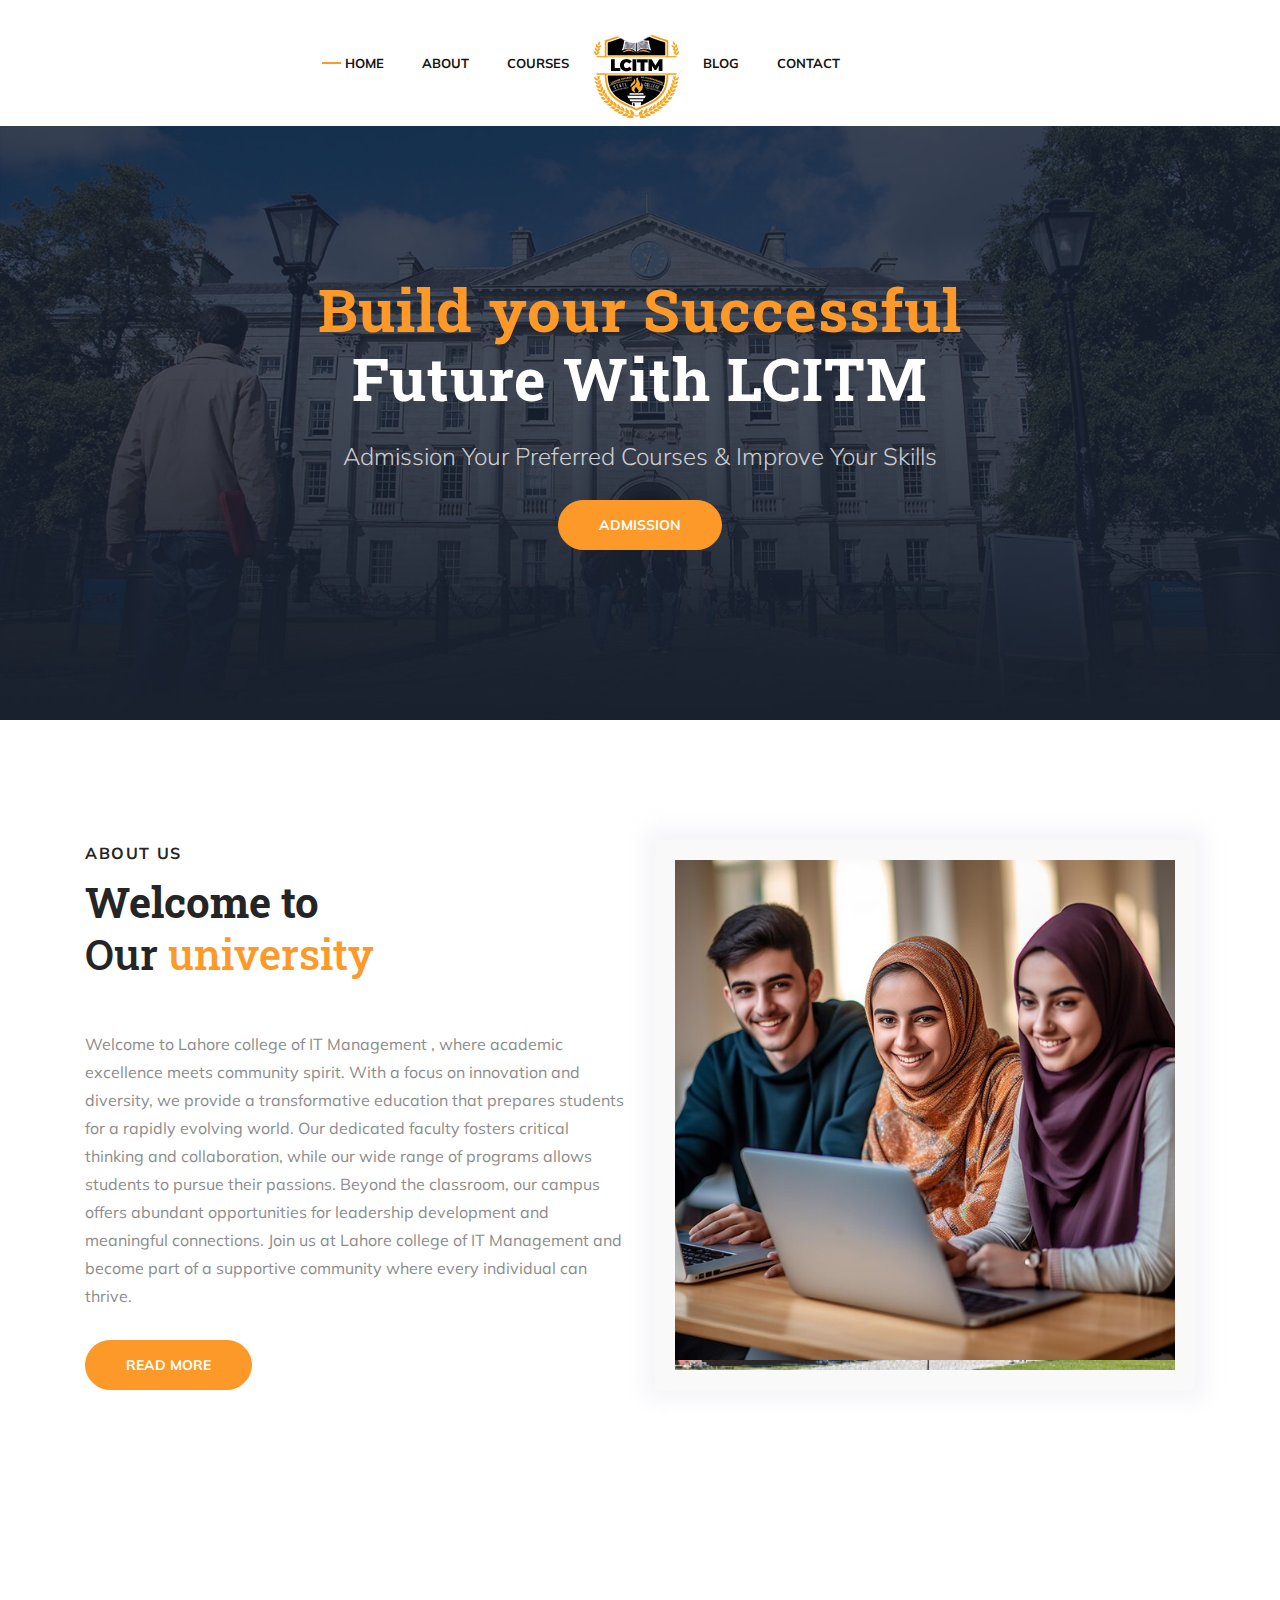
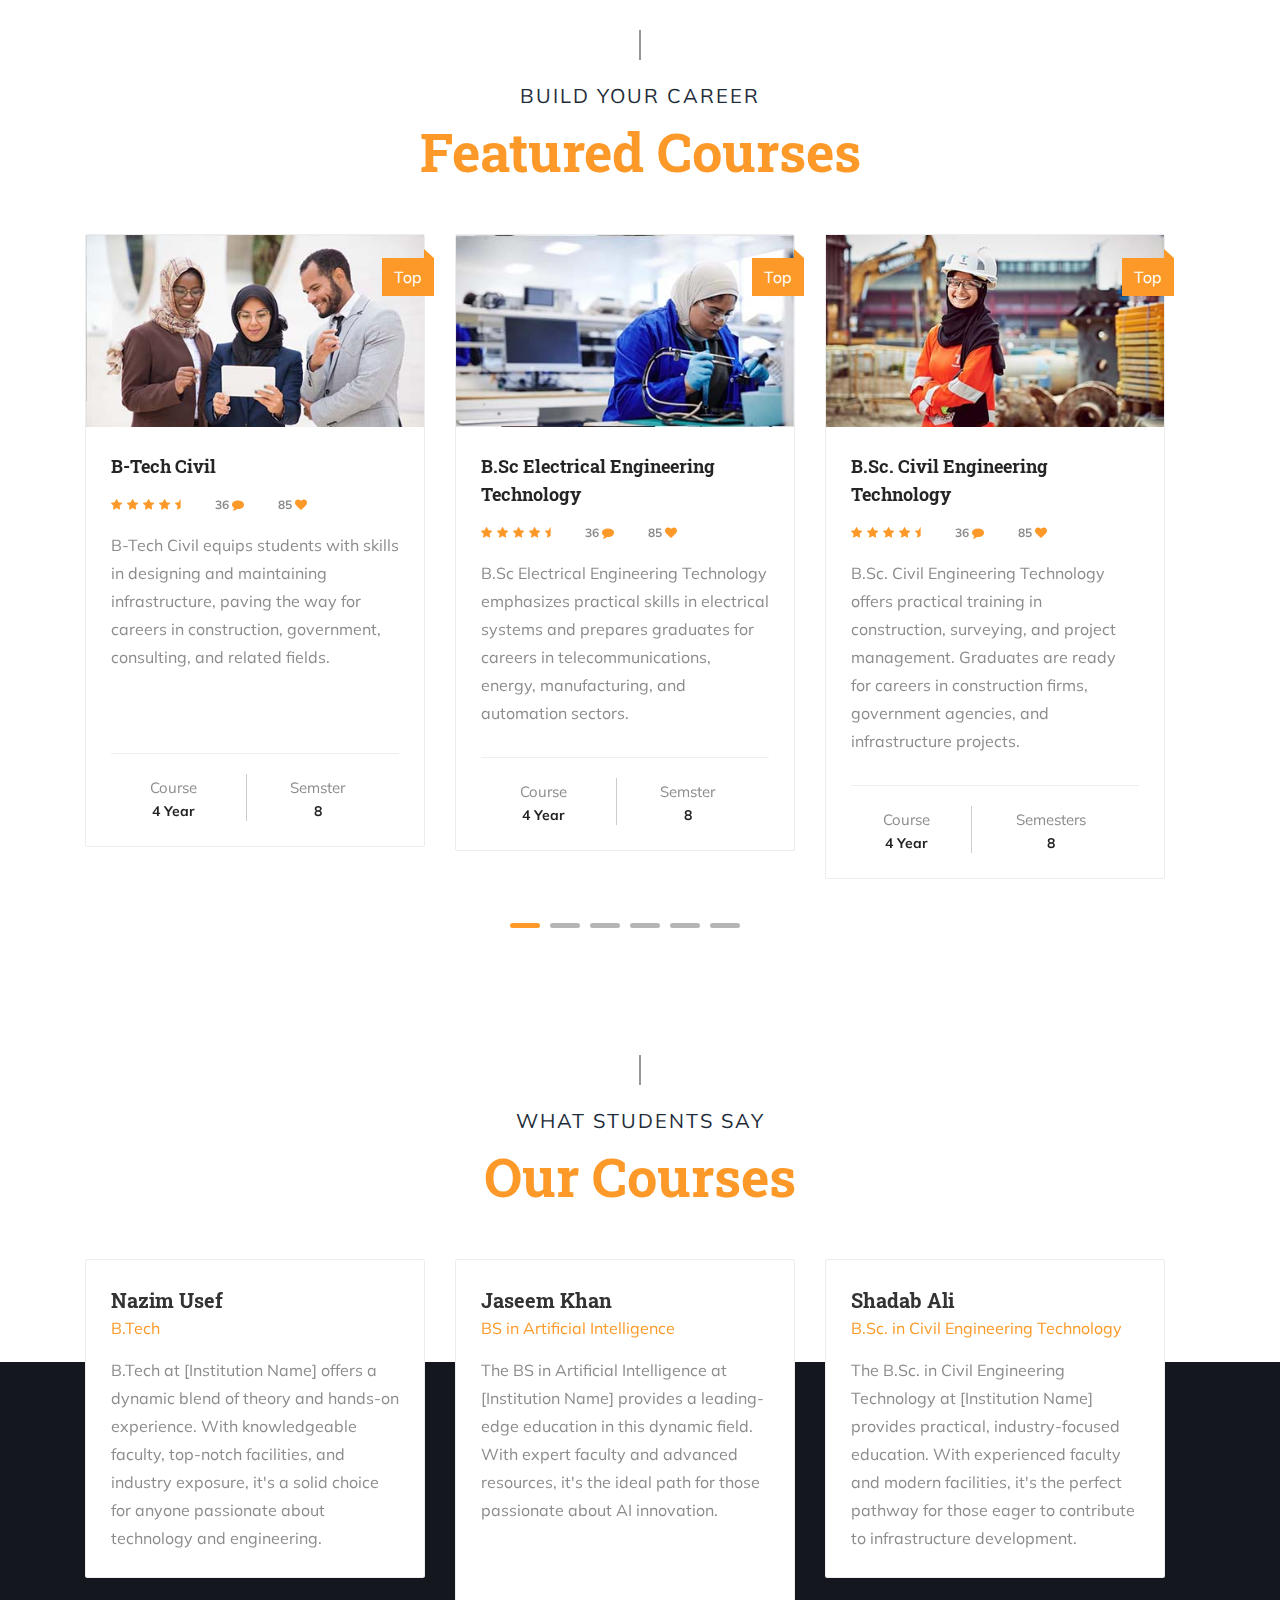
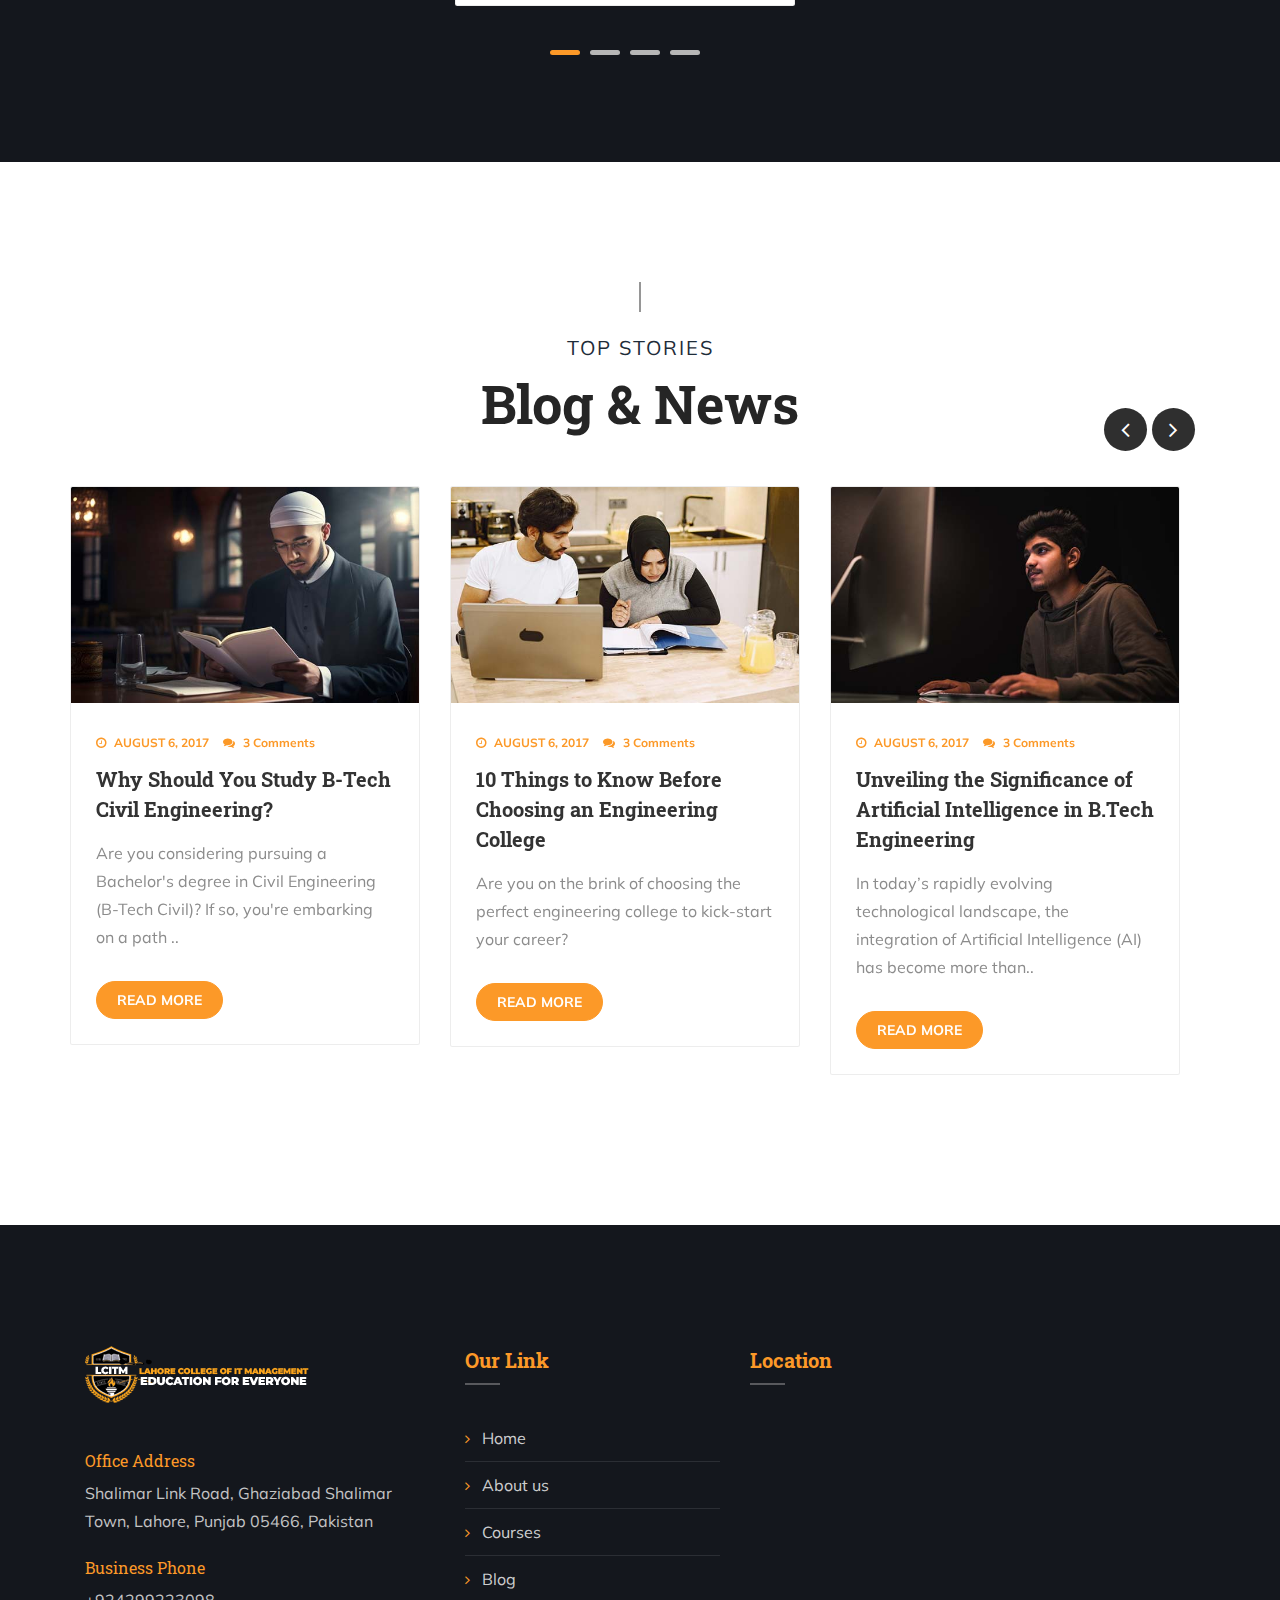
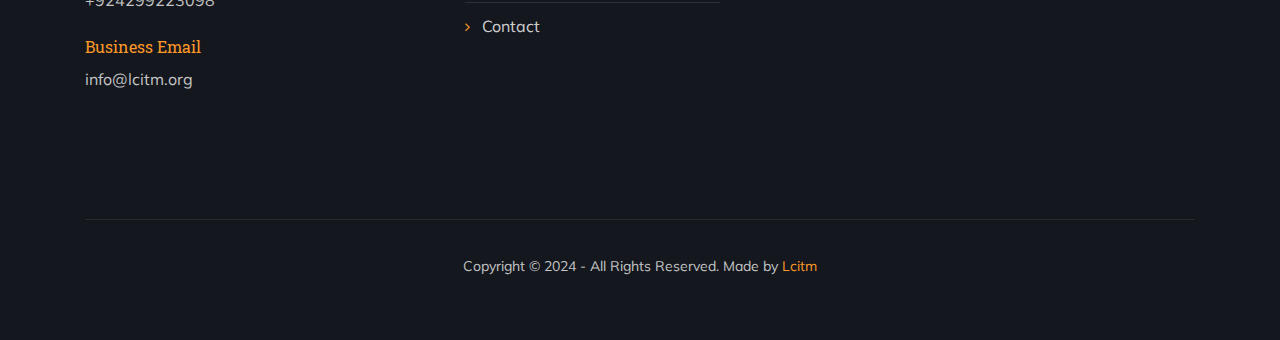
==== index.html @ 4403264d "jhkjhjk" ====
<!doctype html>
<html class="no-js" lang="en">

<head>
    <meta charset="utf-8">
    <meta http-equiv="x-ua-compatible" content="ie=edge">
    <title>Edification - Responsive Education HTML5 Template</title>
    <meta name="viewport" content="width=device-width, initial-scale=1">
    <!-- Place favicon.ico in the root directory -->
    <link rel="shortcut icon" type="image/png" href="assets/images/icon/favicon.ico">
    <!-- all css here -->
    <link rel="stylesheet" href="assets/css/bootstrap.min.css">
    <link rel="stylesheet" href="assets/css/font-awesome.min.css">
    <link rel="stylesheet" href="assets/css/owl.carousel.min.css">
    <link rel="stylesheet" href="assets/css/magnific-popup.css">
    <link rel="stylesheet" href="assets/css/slicknav.min.css">
    <link rel="stylesheet" href="assets/css/typography.css">
    <link rel="stylesheet" href="assets/css/default-css.css">
    <link rel="stylesheet" href="assets/css/styles.css">
    <link rel="stylesheet" href="assets/css/responsive.css">
    <!--color css-->
    <link rel="stylesheet" id="triggerColor" href="assets/css/triggerplate/color-0.css">
    <!-- modernizr css -->
    <script src="assets/js/vendor/modernizr-2.8.3.min.js"></script>
</head>

<body>
    <!--[if lt IE 8]>
            <p class="browserupgrade">You are using an <strong>outdated</strong> browser. Please <a href="http://browsehappy.com/">upgrade your browser</a> to improve your experience.</p>
        <![endif]-->
    <!-- preloader area start -->
    <div id="preloader">
        <div class="loader"></div>
    </div>
    <!-- prealoader area end -->

    <!-- header area start -->
    <header id="header">
        <!-- header two area start -->
        <div class="header-two">
            <div class="container">
                <div class="row align-items-center">
                    <div class="col-lg-3 col-sm-6 d-block d-lg-none">
                        <div class="logo">
                            <a href="index.html"><img src="assets/images/icon/logo.png" alt="logo"></a>
                        </div>
                    </div>
                    <div class="col-lg-9 offset-lg-1 d-none d-lg-block">
                        <div class="main-menu menu-style2">
                            <nav>
                                <ul id="m_menu_active">
                                    <li class="active"><a href="#">Home</a>
                                        <!-- <ul class="submenu">
                                            <li class="active"><a href="index.html">Home One</a></li>
                                            <li><a href="index2.html">Home Two</a></li>
                                            <li><a href="index3.html">Home Three</a></li>
                                        </ul> -->
                                    </li>
                                    <li><a href="about.html">About</a></li>
                                    <li><a href="courses.html">Courses</a>
                                        <!-- <ul class="submenu">
                                            <li><a href="courses.html">courses</a></li>
                                            <li><a href="course-details.html">course details</a></li>
                                        </ul> -->
                                    </li>
                                    <!-- <li><a href="javascript:void(0);">teacher</a>
                                        <ul class="submenu">
                                            <li><a href="teachers.html">teachers</a></li>
                                            <li><a href="#">teacher details</a></li>
                                        </ul>
                                    </li> -->
                                    <li class="middle-logo">
                                        <a href="index.html">
                                            <img src="assets/images/icon/logo-middle.png" alt="logo">
                                            <img class="hb-bottom-shape" src="assets/images/icon/hb-bottom-shape.png" alt="logo">
                                        </a>
                                    </li>
                                    <!-- <li><a href="#">Events</a></li> -->
                                    <li><a href="blog.html">blog</a>
                                        <!-- <ul class="submenu">
                                            <li><a href="blog.html">blog</a></li>
                                            <li><a href="blog-details.html">blog details</a></li>
                                        </ul> -->
                                    </li>
                                    <li><a href="contact.html">Contact</a></li>
                                </ul>
                            </nav>
                        </div>
                    </div>
                    <!-- <div class="col-lg-2 col-sm-5">
                        <div class="header-bottom-right-style-2">
                            <ul>
                                <li><a data-toggle="modal" data-target="#exampleModal" class="btn btn-light btn-round" href="#">Log in</a></li>
                                <li><a data-toggle="modal" data-target="#exampleModal2" class="btn btn-primary btn-round" class="active" href="#">Sign Up</a></li>
                            </ul>
                        </div>
                       
                        <div class="modal fade" id="exampleModal" tabindex="-1" role="dialog" aria-labelledby="exampleModalLabel" aria-hidden="true">
                            <div class="modal-dialog" role="document">
                                <div class="modal-content p-5">
                                    <div class="modal-header">
                                        <h5 class="modal-title" id="exampleModalLabel">Login Here</h5>
                                        <button type="button" class="close" data-dismiss="modal" aria-label="Close">
                                  <span aria-hidden="true">&times;</span>
                                </button>
                                    </div>
                                    <div class="modal-body">
                                        <form>
                                            <input type="email" placeholder="Enter Your Email.." required="">
                                            <input type="password" placeholder="Enter Your Paddword">
                                            <label class="checkbox-inline mr-5"><input type="checkbox" value="">Remember Me</label>
                                            <a class="primary-color" href="#"><u>Forgot password</u></a>
                                            <input class="btn btn-primary btn-sm" type="submit" value="Login">
                                        </form>
                                    </div>
                                </div>
                            </div>
                        </div>

                        <div class="modal fade" id="exampleModal2" tabindex="-1" role="dialog" aria-labelledby="exampleModalLabel" aria-hidden="true">
                            <div class="modal-dialog" role="document">
                                <div class="modal-content p-5">
                                    <div class="modal-header">
                                        <h5 class="modal-title" id="exampleModalLabel">Please Sign Up Here</h5>
                                        <button type="button" class="close" data-dismiss="modal" aria-label="Close">
                                  <span aria-hidden="true">&times;</span>
                                </button>
                                    </div>
                                    <div class="modal-body">
                                        <form class="signup-form text-center">
                                            <div class="row">
                                                <div class="col-lg-6">
                                                    <input type="text" placeholder="First Name">
                                                </div>
                                                <div class="col-lg-6">
                                                    <input type="text" placeholder="Last Name">
                                                </div>
                                            </div>
                                            <input type="email" placeholder="Enter Your Email.." required="">
                                            <input type="password" placeholder="Enter Your Password">
                                            <label class="checkbox-inline"><input type="checkbox" value="">I Agree</label>
                                            <input class="btn btn-primary btn-sm" type="submit" value="Register Now">
                                        </form>
                                    </div>
                                </div>
                            </div>
                        </div>
                    </div> -->

                    <div class="col-12 d-block d-lg-none">
                        <div id="mobile_menu"></div>
                    </div>
                </div>
            </div>
        </div>
        <!-- header two area end -->
    </header>
    <!-- header area end -->
    <!-- offset search area start -->
    <div class="offset-search">
        <form action="#">
            <input type="text" name="search" placeholder="Sarch here...">
            <button type="submit"><i class="fa fa-search"></i></button>
        </form>
    </div>
    <!-- offset search area end -->
    <!-- body overlay area start -->
    <div class="body_overlay"></div>
    <!-- body overlay area end -->
    <!-- hero area start -->
    <div class="hero-area has-color">
        <div class="container">
            <div class="row">
                <div class="col-lg-8 offset-lg-2 col-md-10 offset-md-1">
                    <div class="hero-content">
                        <!-- <h3>Admission'20</h3> -->
                        <h1 class="mb-5"><span class="primary-color">Build your Successful</span><b class="line-break"></b>Future With LCITM</h1>
                        <p class="text-white-50">Admission Your Preferred Courses & Improve Your Skills</p>
                        <form action="#">
                            <a href="courses.html" class="btn btn-primary btn-round btn-xl">Admission</a>
                            <!-- <div class="form-input mt-5">
                                <input type="text" name="search" required placeholder="Enter your keyword...">
                                <button class="btn btn-primary btn-round" type="submit">Seacrh</button>
                                <i class="fa fa-search"></i>
                            </div> -->
                        </form>
                    </div>
                </div>
            </div>
        </div>
    </div>
    <!-- hero area end -->

    <!-- about area start -->
    <!-- <div class="about-area-style2 ptb--120">
        <div class="container">
            <div class="row">
                <div class="col-lg-8 offset-lg-2 col-md-10 offset-md-1">
                    <div class="about-content-style2 text-center has-color">
                        <div class="section-title-style mb-4">
                            <h2>Welcome to <b class="line-break"></b><span class="text-color">Edification</span> University</h2>
                        </div>
                        <p class="text-white-70">Eaque ipsa quae ab illo inventore veritatis et quasi architecto beatae vitae dicta sunt explicabo. Nemo enim ipsam voluptatem quia voluptas sit aspernatur aut odit aut fugit, sed quia consequuntur magni dolores eos qui ratione voluptatem sequi nesciunt. Neque porro quisquam est, qui dolorem ipsum quia incidunt ut labore et dolore magnam aliquam quaerat voluptatem.</p>
                        <a class="btn btn-light btn-round mt-3" href="#">Read more</a>
                    </div>
                </div>
            </div>
        </div>
    </div> -->
    <!-- about area end -->
    <div class="about-area ptb--120">
        <div class="container">
            <div class="row">
                <div class="col-lg-6">
                    <div class="about-left-content">
                        <div class="section-title">
                            <span class="text-uppercase">about us</span>
                            <h2>Welcome to</h2>
                            <h2><span>Our </span> <span class="primary-color">university</span></h2>
                        </div>
                        <p>
                            Welcome to Lahore college of IT Management , where academic excellence meets community spirit. With a focus on innovation and diversity, we provide a transformative education that prepares students for a rapidly evolving world. Our dedicated faculty fosters
                            critical thinking and collaboration, while our wide range of programs allows students to pursue their passions. Beyond the classroom, our campus offers abundant opportunities for leadership development and meaningful connections.
                            Join us at Lahore college of IT Management and become part of a supportive community where every individual can thrive.
                        </p>
                        <a href="about.html" class="btn btn-primary btn-round">Read more</a>
                    </div>
                </div>
                <div class="col-lg-6">
                    <div class="abt-right-thumb">
                        <div class="abt-rt-inner">
                            <a href="http://"><img src="assets/images/about/main2.jpg" alt="" srcset=""></a>
                            <!-- <a class="" href="https://www.youtube.com/watch?v=cdfMgotGKIM"><i class="fa fa-play"></i></a> -->
                        </div>
                    </div>
                </div>
            </div>
        </div>
    </div>

    <!-- course area start -->
    <div class="course-area  ptb--120">
        <div class="container">
            <div class="row">
                <div class="col-md-10 offset-md-1">
                    <div class="section-title-style2 black-title title-tb text-center">
                        <span>build your career</span>
                        <h2 class="primary-color">Featured Courses</h2>
                    </div>
                </div>
            </div>

            <div class="commn-carousel owl-carousel card-deck">
                <div class="card mb-5">
                    <div class="course-thumb">
                        <img src="assets/images/course/cs-img1.jpg" alt="image">
                        <span class="cs-price primary-bg">Top</span>
                    </div>
                    <div class="card-body  p-25">
                        <div class="course-meta-title mb-4">
                            <div class="course-meta-text">
                                <h4><a href="courses.html">B-Tech Civil</a></h4>
                                <ul class="course-meta-stats">
                                    <li><i class="fa fa-star"></i><i class="fa fa-star"></i><i class="fa fa-star"></i><i class="fa fa-star"></i><i class="fa fa-star-half"></i></li>
                                    <li>36 <i class="fa fa-comment"></i></li>
                                    <li>85 <i class="fa fa-heart"></i></li>
                                </ul>
                            </div>
                            <!-- <a href="course-details.html">
                                <img class="course-meta-thumbnail rounded-circle" src="assets/images/author/auth1.jpg" alt="image"> </a> -->
                        </div>
                        <p>B-Tech Civil equips students with skills in designing and maintaining infrastructure, paving the way for careers in construction, government, consulting, and related fields. </p>
                        <br><br>
                        <ul class="course-meta-details list-inline  w-100">
                            <li>
                                <p>Course</p>
                                <span>4 Year</span>
                            </li>
                            <li>
                                <p>Semster</p>
                                <span>8</span>
                            </li>
                            <!-- <li>
                                <p>Duration</p>
                                <span>1 hour</span>
                            </li> -->
                        </ul>
                    </div>
                    <!-- card-body -->
                </div>
                <!-- card -->

                <div class="card mb-5">
                    <div class="course-thumb">
                        <img src="assets/images/course/cs-img2.jpg" alt="image">
                        <span class="cs-price primary-bg">Top</span>
                    </div>
                    <div class="card-body  p-25">
                        <div class="course-meta-title mb-4">
                            <div class="course-meta-text">
                                <h4><a href="courses.html">B.Sc Electrical Engineering Technology</a></h4>
                                <ul class="course-meta-stats">
                                    <li><i class="fa fa-star"></i><i class="fa fa-star"></i><i class="fa fa-star"></i><i class="fa fa-star"></i><i class="fa fa-star-half"></i></li>
                                    <li>36 <i class="fa fa-comment"></i></li>
                                    <li>85 <i class="fa fa-heart"></i></li>
                                </ul>
                            </div>
                            <!-- <a href="course-details.html">
                                <img class="course-meta-thumbnail rounded-circle" src="assets/images/author/auth1.jpg" alt="image"> </a> -->
                        </div>
                        <p>

                            B.Sc Electrical Engineering Technology emphasizes practical skills in electrical systems and prepares graduates for careers in telecommunications, energy, manufacturing, and automation sectors.
                        </p>
                        <ul class="course-meta-details list-inline  w-100">
                            <li>
                                <p>Course</p>
                                <span>4 Year</span>
                            </li>
                            <li>
                                <p>Semster</p>
                                <span>8</span>
                            </li>
                            <!-- <li>
                                <p>Duration</p>
                                <span>1 hour</span>
                            </li> -->
                        </ul>
                    </div>
                    <!-- card-body -->
                </div>
                <!-- card -->

                <div class="card mb-5">
                    <div class="course-thumb">
                        <img src="assets/images/course/cs-img31.jpg" alt="image">
                        <span class="cs-price primary-bg">Top</span>
                    </div>
                    <div class="card-body  p-25">
                        <div class="course-meta-title mb-4">
                            <div class="course-meta-text">
                                <h4><a href="courses.html">B.Sc. Civil Engineering Technology</a></h4>
                                <ul class="course-meta-stats">
                                    <li><i class="fa fa-star"></i><i class="fa fa-star"></i><i class="fa fa-star"></i><i class="fa fa-star"></i><i class="fa fa-star-half"></i></li>
                                    <li>36 <i class="fa fa-comment"></i></li>
                                    <li>85 <i class="fa fa-heart"></i></li>
                                </ul>
                            </div>
                            <!-- <a href="course-details.html">
                                <img class="course-meta-thumbnail rounded-circle" src="assets/images/author/auth1.jpg" alt="image"> </a> -->
                        </div>
                        <p>
                            B.Sc. Civil Engineering Technology offers practical training in construction, surveying, and project management. Graduates are ready for careers in construction firms, government agencies, and infrastructure projects.</p>
                        <ul class="course-meta-details list-inline  w-100">
                            <li>
                                <p>Course</p>
                                <span>4 Year</span>
                            </li>
                            <li>
                                <p>Semesters</p>
                                <span>8</span>
                            </li>
                            <!-- <li>
                                <p>Duration</p>
                                <span>1 hour</span>
                            </li> -->
                        </ul>
                    </div>
                    <!-- card-body -->
                </div>
                <!-- card -->
                <div class="card mb-5">
                    <div class="course-thumb">
                        <img src="assets/images/course/cs-img4.jpg" alt="image">
                        <span class="cs-price primary-bg">Top</span>
                    </div>
                    <div class="card-body  p-25">
                        <div class="course-meta-title mb-4">
                            <div class="course-meta-text">
                                <h4><a href="courses.html">BS (Artificial Intelligence)</a></h4>
                                <ul class="course-meta-stats">
                                    <li><i class="fa fa-star"></i><i class="fa fa-star"></i><i class="fa fa-star"></i><i class="fa fa-star"></i><i class="fa fa-star-half"></i></li>
                                    <li>36 <i class="fa fa-comment"></i></li>
                                    <li>85 <i class="fa fa-heart"></i></li>
                                </ul>
                            </div>
                            <!-- <a href="course-details.html"><img class="course-meta-thumbnail rounded-circle" src="assets/images/author/auth1.jpg" alt="image"> </a> -->
                        </div>
                        <p>
                            BS in Artificial Intelligence (AI) delves into machine learning, robotics, and data analytics, equipping graduates for roles in AI research, software development, and automation industries. </p>
                        <br>
                        <ul class="course-meta-details list-inline  w-100">
                            <li>
                                <p>Course</p>
                                <span>4 Year</span>
                            </li>
                            <li>
                                <p>Semesters</p>
                                <span>8</span>
                            </li>
                            <!-- <li>
                                <p>Duration</p>
                                <span>1 hour</span>
                            </li> -->
                        </ul>
                    </div>
                    <!-- card-body -->
                </div>
                <!--card--->
                <div class="card mb-5">
                    <div class="course-thumb">
                        <img src="assets/images/course/cs-img5.jpg" alt="image">
                        <span class="cs-price primary-bg">Top</span>
                    </div>
                    <div class="card-body  p-25">
                        <div class="course-meta-title mb-4">
                            <div class="course-meta-text">
                                <h4><a href="courses.html">BS (Data Science)</a></h4>
                                <ul class="course-meta-stats">
                                    <li><i class="fa fa-star"></i><i class="fa fa-star"></i><i class="fa fa-star"></i><i class="fa fa-star"></i><i class="fa fa-star-half"></i></li>
                                    <li>36 <i class="fa fa-comment"></i></li>
                                    <li>85 <i class="fa fa-heart"></i></li>
                                </ul>
                            </div>
                            <!-- <a href="course-details.html"><img class="course-meta-thumbnail rounded-circle" src="assets/images/author/auth1.jpg" alt="image"> </a> -->
                        </div>
                        <p>
                            BS in Data Science focuses on analyzing large datasets with statistics, machine learning, and data visualization, enabling graduates for careers in data analysis, business intelligence, and decision-making across industries. </p>
                        <ul class="course-meta-details list-inline  w-100">
                            <li>
                                <p>Course</p>
                                <span>4 Year</span>
                            </li>
                            <li>
                                <p>Semesters</p>
                                <span>8</span>
                            </li>
                            <!-- <li>
                                <p>Duration</p>
                                <span>1 hour</span>
                            </li> -->
                        </ul>
                    </div>
                    <!-- card-body -->
                </div>
                <!--card--->
                <div class="card mb-5">
                    <div class="course-thumb">
                        <img src="assets/images/course/cs-img6.jpg" alt="image">
                        <span class="cs-price primary-bg">Top</span>
                    </div>
                    <div class="card-body  p-25">
                        <div class="course-meta-title mb-4">
                            <div class="course-meta-text">
                                <h4><a href="courses.html">MS (Software Engineering)</a></h4>
                                <ul class="course-meta-stats">
                                    <li><i class="fa fa-star"></i><i class="fa fa-star"></i><i class="fa fa-star"></i><i class="fa fa-star"></i><i class="fa fa-star-half"></i></li>
                                    <li>36 <i class="fa fa-comment"></i></li>
                                    <li>85 <i class="fa fa-heart"></i></li>
                                </ul>
                            </div>
                            <!-- <a href="course-details.html"><img class="course-meta-thumbnail rounded-circle" src="assets/images/author/auth1.jpg" alt="image"> </a> -->
                        </div>
                        <p>MS in Software Engineering offers advanced instruction in software design, development, and project management, preparing graduates for leadership roles in technology-driven industries. </p>

                        <br>
                        <ul class="course-meta-details list-inline  w-100">
                            <li>
                                <p>Course</p>
                                <span>2 Year</span>
                            </li>
                            <li>
                                <p>Semesters</p>
                                <span>4</span>
                            </li>
                            <!-- <li>
                                <p>Duration</p>
                                <span>1 hour</span>
                            </li> -->
                        </ul>
                    </div>
                    <!-- card-body -->
                </div>
            </div>
        </div>
    </div>
    <!-- course area end -->

    <!-- take toure area start -->
    <!-- <div class="take-toure-area ptb--120">
        <div class="container">
            <div class="row">
                <div class="col-md-10 offset-md-1">
                    <div class="section-title-style2 white-title text-center">
                        <span>Take A Look</span>
                        <h2>Video Tour on Edification </h2>
                    </div>
                </div>
            </div>
            <div class="video-area">
                <a class="expand-video" href="https://www.youtube.com/watch?v=cdfMgotGKIM"><i class="fa fa-play"></i></a>
            </div>
        </div>
    </div> -->
    <!-- take toure area end -->

    <!-- course area start -->
    <div class="teacher-area pb--100">
        <div class="container">
            <div class="row">
                <div class="col-md-10 offset-md-1">
                    <div class="section-title-style2 black-title title-tb text-center">
                        <span>What students say</span>
                        <h2 class="primary-color">Our Courses</h2>
                    </div>
                </div>
            </div>
            <div class="commn-carousel owl-carousel card-deck">
                <div class="card mb-5">
                    <!-- <img src="assets/images/teacher/teacher-member1.jpg" alt="image"> -->
                    <div class="card-body teacher-content p-25">
                        <h4 class="card-title mb-4"><a href="#">Nazim Usef </a></h4>
                        <span class="primary-color d-block mb-4">B.Tech</span>
                        <p class="card-text">B.Tech at [Institution Name] offers a dynamic blend of theory and hands-on experience. With knowledgeable faculty, top-notch facilities, and industry exposure, it's a solid choice for anyone passionate about technology and engineering.</p>

                        <!-- <ul class="list-inline ">
                            <li><a href="#"><i class="fa fa-facebook"></i></a></li>
                            <li><a href="#"><i class="fa fa-twitter"></i></a></li>
                            <li><a href="#"><i class="fa fa-dribbble"></i></a></li>
                            <li><a href="#"><i class="fa fa-deviantart"></i></a></li>
                            <li><a href="#"><i class="fa fa-github"></i></a></li>
                        </ul> -->
                    </div>
                </div>
                <!-- card -->

                <div class="card mb-5">
                    <!-- <img src="assets/images/teacher/teacher-member2.jpg" alt="image"> -->
                    <div class="card-body teacher-content p-25">
                        <h4 class="card-title mb-4"><a href="#">Jaseem Khan</a></h4>
                        <span class="primary-color  d-block mb-4">BS in Artificial Intelligence</span>

                        <p class="card-text">

                            The BS in Artificial Intelligence at [Institution Name] provides a leading-edge education in this dynamic field. With expert faculty and advanced resources, it's the ideal path for those passionate about AI innovation.
                        </p>
                        <br>
                        <!-- <ul class="list-inline ">
                            <li><a href="#"><i class="fa fa-facebook"></i></a></li>
                            <li><a href="#"><i class="fa fa-twitter"></i></a></li>
                            <li><a href="#"><i class="fa fa-dribbble"></i></a></li>
                            <li><a href="#"><i class="fa fa-deviantart"></i></a></li>
                            <li><a href="#"><i class="fa fa-github"></i></a></li>
                        </ul> -->
                    </div>
                </div>
                <!-- card -->

                <div class="card mb-5">
                    <!-- <img src="assets/images/teacher/teacher-member3.jpg" alt="image"> -->
                    <div class="card-body teacher-content p-25">
                        <h4 class="card-title mb-4"><a href="#">Shadab Ali</a></h4>
                        <span class="primary-color d-block mb-4">B.Sc. in Civil Engineering Technology</span>
                        <p class="card-text">The B.Sc. in Civil Engineering Technology at [Institution Name] provides practical, industry-focused education. With experienced faculty and modern facilities, it's the perfect pathway for those eager to contribute to infrastructure
                            development.
                        </p>
                        <!-- <ul class="list-inline ">
                            <li><a href="#"><i class="fa fa-facebook"></i></a></li>
                            <li><a href="#"><i class="fa fa-twitter"></i></a></li>
                            <li><a href="#"><i class="fa fa-dribbble"></i></a></li>
                            <li><a href="#"><i class="fa fa-deviantart"></i></a></li>
                            <li><a href="#"><i class="fa fa-github"></i></a></li>
                        </ul> -->
                    </div>
                </div>
                <!-- card -->
                <div class="card mb-5">
                    <!-- <img src="assets/images/teacher/teacher-member4.jpg" alt="image"> -->
                    <div class="card-body teacher-content p-25">
                        <h4 class="card-title mb-4"><a href="#">Abdul Rahman</a></h4>
                        <span class="primary-color d-block mb-4">B.Sc in Electrical Engineering</span>
                        <p class="card-text">The B.Sc in Electrical Engineering Technology at [Institution Name] provides a practical and comprehensive education in electrical engineering. With expert faculty and modern facilities, it's a top choice for those seeking a career
                            in this dynamic field. </p>
                        <!-- <ul class="list-inline ">
                            <li><a href="#"><i class="fa fa-facebook"></i></a></li>
                            <li><a href="#"><i class="fa fa-twitter"></i></a></li>
                            <li><a href="#"><i class="fa fa-dribbble"></i></a></li>
                            <li><a href="#"><i class="fa fa-deviantart"></i></a></li>
                            <li><a href="#"><i class="fa fa-github"></i></a></li>
                        </ul> -->
                    </div>
                </div>
                <!-- card -->
            </div>
        </div>
    </div>
    <!-- course area end -->

    <!-- events area start -->
    <!-- <div class="event-area  pt--120 pb--80">
        <div class="container">
            <div class="row">
                <div class="col-md-10 offset-md-1">
                    <div class="section-title-style2 black-title text-center">
                        <span>Join with us</span>
                        <h2>Upcoming Events</h2>
                    </div>
                </div>
            </div>
            <div class="row">
                <div class="col-md-6">
                    <div class="media align-items-center mb-5">
                        <div class="media-head primary-bg">
                            <span><sub>MAR</sub>25</span>
                            <p>2018</p>
                        </div>
                        <div class="media-body">
                            <h4><a href="#">Affiliate Marketing</a></h4>
                            <p><i class="fa fa-clock-o"></i>05:23 AM - 09:23 AM</p>
                        </div>
                    </div>

                </div>

                <div class="col-md-6">
                    <div class="media align-items-center mb-5">
                        <div class="media-head primary-bg">
                            <span><sub>OCT</sub>25</span>
                            <p>2018</p>
                        </div>
                        <div class="media-body">
                            <h4><a href="#">Facebook Marketing</a></h4>
                            <p><i class="fa fa-clock-o"></i>05:23 AM - 09:23 AM</p>
                        </div>
                    </div>

                </div>

                <div class="col-md-6">
                    <div class="media align-items-center mb-5">
                        <div class="media-head primary-bg">
                            <span><sub>NOV</sub>25</span>
                            <p>2018</p>
                        </div>
                        <div class="media-body">
                            <h4><a href="#">Edustar Autumn</a></h4>
                            <p><i class="fa fa-clock-o"></i>05:23 AM - 09:23 AM</p>
                        </div>
                    </div>

                </div>

                <div class="col-md-6">
                    <div class="media align-items-center mb-5">
                        <div class="media-head primary-bg">
                            <span><sub>DEC</sub>25</span>
                            <p>2018</p>
                        </div>
                        <div class="media-body">
                            <h4><a href="#">Workshop PHP</a></h4>
                            <p><i class="fa fa-clock-o"></i>05:23 AM - 09:23 AM</p>
                        </div>
                    </div>

                </div>

            </div>

        </div>

    </div> -->

    <!-- <div class="testimonial-area ptb--120">
        
        <img class="tst-bg" src="assets/images/bg/tst-bg-shape.png" alt="image">
        <div class="container">
            <div class="row">
                <div class="col-lg-6 offset-lg-3 text-center">
                    <div class="tst-carousel owl-carousel">
                        <div class="testimonial-content pb--40">
                            <div class="section-title sec-style-two">
                                <span class="text-uppercase primary-color mb-0">Happy students</span>
                                <h2>Testimonial</h2>
                            </div>
                            <h3>‘‘ Vous devez profiter de la vie. Toujours aimez, les personnespositives penser. ‘‘</h3>
                            <h4>Kawsar Ahhamed</h4>
                            <span>App Developer</span>
                        </div>
                        <div class="testimonial-content pb--40">
                            <div class="section-title sec-style-two">
                                <span class="text-uppercase primary-color mb-0">Happy students</span>
                                <h2>Testimonial</h2>
                            </div>
                            <h3>‘‘ Vous devez profiter de la vie. Toujours aimez, les personnespositives penser. ‘‘</h3>
                            <h4>Kawsar Ahhamed</h4>
                            <span>App Developer</span>
                        </div>
                        <div class="testimonial-content pb--40">
                            <div class="section-title sec-style-two">
                                <span class="text-uppercase primary-color mb-0">Happy students </span>
                                <h2>Testimonial</h2>
                            </div>
                            <h3>‘‘ Vous devez profiter de la vie. Toujours aimez, les personnespositives penser. ‘‘</h3>
                            <h4>Kawsar Ahhamed</h4>
                            <span>App Developer</span>
                        </div>
                    </div>
                </div>
                
            </div>
          
        </div>
       
    </div> -->
    <!-- testimonial-area -->

    <!-- blog area start -->
    <div class="feature-blog  ptb--120">
        <div class="container">
            <div class="row">
                <div class="col-md-10 offset-md-1">
                    <div class="section-title-style2 black-title title-tb text-center">
                        <span>Top stories</span>
                        <h2>Blog & News</h2>
                    </div>
                </div>
            </div>

            <div class="row">
                <div class="blog-carousel owl-carousel card-deck">
                    <div class="card mb-5">
                        <img class="card-img-top" src="assets/images/blog/blog-thumbnail1.jpg" alt="image">
                        <div class="card-body p-25">
                            <ul class="list-inline primary-color mb-3">
                                <li><i class="fa fa-clock-o"></i> AUGUST 6, 2017</li>
                                <li><i class="fa fa-comments"></i> 3 Comments</li>
                            </ul>
                            <h4 class="card-title mb-4"><a href="civilengineering.html">Why Should You Study B-Tech Civil Engineering?</a></h4>
                            <p class="card-text">Are you considering pursuing a Bachelor's degree in Civil Engineering (B-Tech Civil)? If so, you're embarking on a path .. </p>
                            <a class="btn btn-primary btn-round btn-sm" href="civilengineering.html"> Read More </a>
                        </div>
                    </div>
                    <!-- card -->
                    <div class="card mb-5">
                        <img class="card-img-top" src="assets/images/blog/blog-thumbnail2.jpg" alt="image">
                        <div class="card-body p-25">
                            <ul class="list-inline primary-color mb-3">
                                <li><i class="fa fa-clock-o"></i> AUGUST 6, 2017</li>
                                <li><i class="fa fa-comments"></i> 3 Comments</li>
                            </ul>
                            <h4 class="card-title mb-4"><a href="engineeringcollege.html">10 Things to Know Before Choosing an Engineering College</a></h4>
                            <p class="card-text">Are you on the brink of choosing the perfect engineering college to kick-start your career? </p>
                            <a class="btn btn-primary btn-round btn-sm" href="engineeringcollege.html"> Read More </a>
                        </div>
                    </div>
                    <!-- card -->

                    <div class="card mb-5">
                        <img class="card-img-top" src="assets/images/blog/blog-thumbnail3.jpg" alt="image">
                        <div class="card-body p-25">
                            <ul class="list-inline primary-color mb-3">
                                <li><i class="fa fa-clock-o"></i> AUGUST 6, 2017</li>
                                <li><i class="fa fa-comments"></i> 3 Comments</li>
                            </ul>
                            <h4 class="card-title mb-4"><a href="AIbtechEngineering.html">Unveiling the Significance of Artificial Intelligence in B.Tech Engineering
                            </a></h4>
                            <p class="card-text">In today’s rapidly evolving technological landscape, the integration of Artificial Intelligence (AI) has become more than.. </p>
                            <a class="btn btn-primary btn-round btn-sm" href="AIbtechEngineering.html"> Read More </a>
                        </div>
                    </div>
                    <!-- card -->
                    <div class="card mb-5">
                        <img class="card-img-top" src="assets/images/blog/blog-thumbnail4.jpg" alt="image">
                        <div class="card-body p-25">
                            <ul class="list-inline primary-color mb-3">
                                <li><i class="fa fa-clock-o"></i> AUGUST 6, 2017</li>
                                <li><i class="fa fa-comments"></i> 3 Comments</li>
                            </ul>
                            <h4 class="card-title mb-4"><a href="datascience.html">Data Science and Artificial Intelligence in Pakistan: Things You Need To Know</a></h4>
                            <p class="card-text">Pakistan has emerged as a global hub for technology and innovation, with its prowess in data science...</p>
                            <a class="btn btn-primary btn-round btn-sm" href="datascience.html"> Read More </a>
                        </div>
                    </div>
                    <!-- card -->
                </div>
                <!-- blog-carousel -->
            </div>
            <!-- blog-carousel -->

        </div>
    </div>
    <!-- blog area end -->

    <!-- cta area start -->
    <!-- <div class="cta-area secondary-bg has-color cta-area ptb--50 ">
        <div class="container">
            <div class="row align-items-center">
                <div class="col-md-9">
                    <div class="cta-content">
                        <p class="mb-2">Click to Join the Advance Workshop</p>
                        <h2>Training in advance networking</h2>
                    </div>
                </div>
                <div class="col-md-3">
                    <div class="cta-btn">
                        <a class="btn btn-light btn-round" href="#">Join Now</a>
                    </div>
                </div>
            </div>
        </div>
    </div> -->
    <!-- cta area end -->

    <!-- footer area start -->
    <footer>
        <div class="footer-top  has-color pt--120 pb--30">
            <div class="container">
                <div class="row">
                    <div class="col-md-4">
                        <div class="widget widget-company">
                            <a href="index.html"><img src="assets/images/icon/logo.png" alt="image"></a>
                            <div class="address">
                                <h6>Office Address</h6>
                                <p>Shalimar Link Road, Ghaziabad Shalimar Town, Lahore, Punjab 05466, Pakistan </p>
                            </div>
                            <div class="address">
                                <h6>Business Phone</h6>
                                <p>+924299223098</p>
                            </div>
                            <div class="address">
                                <h6>Business Email</h6>
                                <p>info@lcitm.org</p>
                            </div>
                            <!-- <ul class="social">
                                <li><a href="#"><i class="fa fa-facebook"></i></a></li>
                                <li><a href="#"><i class="fa fa-twitter"></i></a></li>
                                <li><a href="#"><i class="fa fa-dribbble"></i></a></li>
                                <li><a href="#"><i class="fa fa-instagram"></i></a></li>
                            </ul> -->
                        </div>
                    </div>
                    <div class="col-md-3">
                        <div class="widget footer-link">
                            <h4 class="fwidget-title mb-5 pb-3 primary-color">Our Link</h4>
                            <ul>
                                <li><a href="index.html"><i class="fa fa-angle-right"></i>Home</a></li>
                                <li><a href="about.html"><i class="fa fa-angle-right"></i>About us</a></li>
                                <li><a href="courses.html"><i class="fa fa-angle-right"></i>Courses</a></li>
                                <li><a href="blog.html"><i class="fa fa-angle-right"></i>Blog</a></li>
                                <li><a href="contact.html"><i class="fa fa-angle-right"></i>Contact</a></li>

                            </ul>
                        </div>
                    </div>
                    <div class="col-md-5">
                        <div class="widget widget-opening">
                            <h4 class="fwidget-title mb-5 pb-3 primary-color">Location</h4>
                            <!-- <p>Architecto beatae vitae dicta sunt ipsam voluptatem quia voluptas sit aspernatur aut odit aut fugit</p> -->
                            <!-- <ul>
                                <li><span>Mon - Tus :</span>6.00 am - 10.00 pm</li>
                                <li><span>Wed - Tur :</span>8.00 am - 6.00 pm</li>
                                <li><span>Friday :</span>3.00 pm - 8.00 pm</li>
                                <li><span>Sunday :</span>Closed</li>
                            </ul> -->
                            <iframe src="https://www.google.com/maps/embed?pb=!1m18!1m12!1m3!1d217867.1834587429!2d74.13050659554098!3d31.436855973050985!2m3!1f0!2f0!3f0!3m2!1i1024!2i768!4f13.1!3m3!1m2!1s0x391905378ae69471%3A0x2485a93e531280e7!2sLahore%20Institute%20of%20Technical%20Education!5e0!3m2!1sen!2sin!4v1714128031862!5m2!1sen!2sin"
                                width="100%" height="450%" style="border:0;" allowfullscreen="" loading="lazy" referrerpolicy="no-referrer-when-downgrade"></iframe>

                        </div>
                    </div>
                </div>
                <div class="footer-bottom">
                    <p>Copyright © 2024 <span> </span> - All Rights Reserved. Made by <span><a class="primary-color" href="" target="_blank">Lcitm</a></span></p>
                </div>
            </div>
        </div>
    </footer>
    <!-- footer area ed -->

    <!-- jquery latest version -->
    <script src="assets/js/vendor/jquery-2.2.4.min.js"></script>
    <!-- bootstrap 4 js -->
    <script src="assets/js/bootstrap.min.js"></script>
    <!-- others plugins -->
    <script src="assets/js/owl.carousel.min.js"></script>
    <script src="assets/js/jquery.magnific-popup.min.js"></script>
    <script src="assets/js/jquery.slicknav.min.js"></script>
    <script src="assets/js/plugins.js"></script>
    <script src="assets/js/scripts.js"></script>
</body>

</html>
---- assets/css/typography.css ----
/*
Table Of Contents
=========================
- Default Typography
- Custom Typography
=========================
*/
/*
font-family: 'Libre Baskerville', serif;
font-family: 'Rubik', sans-serif;
*/


/*
--------------------------
- Default Typography
--------------------------
*/


p img {
    margin: 0;
} 

/* em and strong */

em {
    font: 15px/30px;
}

strong,
b {
    font: 15px/30px;
}

small {
    font-size: 11px;
    line-height: inherit;
}


/*  blockquotes */

blockquote {
    border-left: 0 none;
    font-family: 'Nunito', sans-serif;
    margin: 10px 0;
    padding-left: 40px;
    position: relative;
}

blockquote::before {
    color: #4e5665;
    content: "ï„";
    font-family: FontAwesome;
    font-size: 36px;
    left: 20px;
    line-height: 0;
    margin: 0;
    opacity: 0.5;
    position: absolute;
    top: 20px;
}

blockquote p {
    font-style: italic;
    padding: 0;
    font-size: 18px;
    line-height: 36px;
}

blockquote cite {
    display: block;
    font-size: 12px;
    font-style: normal;
    line-height: 18px;
}

blockquote cite:before {
    content: "\2014 \0020";
}

blockquote cite a,
blockquote cite a:visited {
    color: #8B9798;
    border: none
}


/* abbreviations */

abbr {
    color: #444;
    font-weight: 700;
    font-variant: small-caps;
    text-transform: lowercase;
    letter-spacing: .6px;
}

abbr:hover {
    cursor: help;
}


/* links */

a,
a:visited {
    text-decoration: none; 
    font-weight: normal;
    transition: all 0.3s ease-in-out;
    -webkit-transition: all 0.3s ease-in-out;
    -moz-transition: all 0.3s ease-in-out;
    -o-transition: all 0.3s ease-in-out;
    outline: 0;
}

a:hover,
a:active {
    color: #ffb607;
    text-decoration: none;
    outline: 0;
}

a:focus {
    text-decoration: none;
    outline: 0;
}

p a,
p a:visited {
    line-height: inherit;
    outline: 0;
}

a.active {
    color: #ffb607;
}


/* list */

ul,
ol {
    margin-bottom: 0px;
    margin-top: 0px;
    padding: 0;
}

ul {
    margin: 0;
    list-style-type: none;
}

ol {
    list-style: decimal;
}

ol,
ul.square,
ul.circle,
ul.disc {
    margin-left: 0px;
}

ul.square {
    list-style: square outside;
}

ul.circle {
    list-style: circle outside;
}

ul.disc {
    list-style: disc outside;
}

ul ul,
ul ol,
ol ol,
ol ul {
    margin: 0;
}

ul ul li,
ul ol li,
ol ol li,
ol ul li {
    margin-bottom: 0px;
}

li {
    line-height: 18px;
    margin-bottom: 0px;
}

ul.large li {}

li p {}


/* definition list */

dl {
    margin: 12px 0;
}

dt {
    margin: 0;
    color: #11ABB0;
}

dd {
    margin: 0 0 0 20px;
}

button {
    outline: none;
    cursor: pointer;
}


/*
--------------------------
- Custom Typography
--------------------------
*/


/* Your Custom Typography. */
---- assets/css/default-css.css ----
/* 
--------------------------
- 1.1 Default CSS
--------------------------
*/

/*google font*/
@import url('https://fonts.googleapis.com/css?family=Roboto+Slab:400,700|Muli:400,700|Quicksand:400,700&display=swap');

/* Your default CSS. */
*{margin: 0;padding:0;box-sizing: border-box;}

*,
*:before,
*:after {
    -moz-box-sizing: border-box;
    -webkit-box-sizing: border-box;
    box-sizing: border-box;
}

*:focus {
    outline: 0;
}

html {
    font-size: 62.5%;
    -webkit-font-smoothing: antialiased;
}

body {
    background: #fff;
    font-weight: normal;
    /*letter-spacing: 1.2px; */
    line-height: 30px;
    -webkit-font-smoothing: antialiased;
    /* Fix for webkit rendering */
    -webkit-text-size-adjust: 100%;
}

img {
    max-width: 100%;
    height: auto;
}

button,
input,
textarea {
    letter-spacing: 1px;
}
ul.list-inline{
    display: block;
}
ul.list-inline li{
    display: inline-block;
}
.has-color h1,
.has-color h2,
.has-color h3,
.has-color h4,
.has-color h5,
.has-color h6,
.has-color li,
.has-color a{
    color: #fff;
}

.has-color p{
    color: rgba(255,255,255,.75);
}
/*custome css*/

/*----------------------------
  14. Basic margin padding
-----------------------------*/
a.scrollup-btn{
    position: fixed;
    right: 30px;
    bottom: 30px;
    height: 60px;
    width: 60px;
    background: #fff;
    box-shadow: 0px 0px 5px rgba(0,0,0,0.1);
    border-radius: 50%;
    text-align: center;
    line-height: 58px;
    font-size: 29px;
    color: #ffb607;
    z-index: 9;
    opacity: 0;
    visibility: hidden;
    -webkit-animation: zumping-btn 1s linear 0s infinite;
    -o-animation: zumping-btn 1s linear 0s infinite;
    animation: zumping-btn 1s linear 0s infinite;
}
a.scrollup-btn.visible{
    opacity: 1;
    visibility: visible;
}
@keyframes zumping-btn{
    0%{
        -webkit-transform: translateY(0px);
        -ms-transform: translateY(0px);
        -o-transform: translateY(0px);
        transform: translateY(0px);
    }
    50%{
        -webkit-transform: translateY(-5px);
        -ms-transform: translateY(-5px);
        -o-transform: translateY(-5px);
        transform: translateY(-5px);
    }
    100%{
        -webkit-transform: translateY(0px);
        -ms-transform: translateY(0px);
        -o-transform: translateY(0px);
        transform: translateY(0px);
    }
}

a.scrollup-btn:hover{
    background-color: #ffb607;
    color: #fff;
}

/*--------------------------
  17. Padding top
---------------------------*/
.p-25{
    padding: 25px;
}
.p-30{
    padding: 30px;
}
/*--------------------------
  17. Padding top
---------------------------*/
.pt--0 { padding-top: 0 }
.pt--10 { padding-top: 10px }
.pt--15 { padding-top: 15px }
.pt--20 { padding-top: 20px }
.pt--30 { padding-top: 30px }
.pt--40 { padding-top: 40px }
.pt--50 { padding-top: 50px }
.pt--60 { padding-top: 60px }
.pt--70 { padding-top: 70px }
.pt--80 { padding-top: 80px }
.pt--90 { padding-top: 90px }
.pt--100 { padding-top: 100px }
.pt--110 { padding-top: 110px }
.pt--120 { padding-top: 120px }
.pt--130 { padding-top: 130px }
.pt--140 { padding-top: 140px }
.pt--150 { padding-top: 150px }
.pt--160 { padding-top: 160px }
.pt--170 { padding-top: 170px }
.pt--180 { padding-top: 180px }
.pt--190 { padding-top: 190px }

/*------------------------
  18. Padding bottom
---------------------------*/
.pb--0 { padding-bottom: 0 }
.pb--10 { padding-bottom: 10px }
.pb--15 { padding-bottom: 15px }
.pb--20 { padding-bottom: 20px }
.pb--30 { padding-bottom: 30px }
.pb--40 { padding-bottom: 40px }
.pb--50 { padding-bottom: 50px }
.pb--60 { padding-bottom: 60px }
.pb--70 { padding-bottom: 70px }
.pb--80 { padding-bottom: 80px }
.pb--90 { padding-bottom: 90px }
.pb--100 { padding-bottom: 100px }
.pb--110 { padding-bottom: 110px }
.pb--120 { padding-bottom: 120px }
.pb--130 { padding-bottom: 130px }
.pb--140 { padding-bottom: 140px }
.pb--150 { padding-bottom: 150px }
.pb--160 { padding-bottom: 160px }
.pb--170 { padding-bottom: 170px }
.pb--180 { padding-bottom: 180px }
.pb--190 { padding-bottom: 190px }


/*------------------------------
  19. Page section padding 
-------------------------------*/
.ptb--0 { padding: 0 }
.ptb--10 { padding: 10px 0 }
.ptb--20 { padding: 20px 0 }
.ptb--30 { padding: 30px 0 }
.ptb--40 { padding: 40px 0 }
.ptb--50 { padding: 50px 0 }
.ptb--60 { padding: 60px 0 }
.ptb--70 { padding: 70px 0 }
.ptb--80 { padding: 80px 0 }
.ptb--90 { padding: 90px 0 }
.ptb--100 { padding: 100px 0 }
.ptb--110 { padding: 110px 0 }
.ptb--120 { padding: 120px 0 }
.ptb--130 { padding: 130px 0 }
.ptb--140 { padding: 140px 0 }
.ptb--150 { padding: 150px 0 }
.ptb--160 { padding: 160px 0 }
.ptb--170 { padding: 170px 0 }
.ptb--180 { padding: 180px 0 }

.{
    background: #edf1ff;
}

/*prealoder css*/
#preloader {
    position: fixed;
    left: 0;
    top: 0;
    z-index: 9999;
    height: 100%;
    width: 100%;
    display: flex;
    background-color: #000;
}
#preloader  .loader{
    margin: auto;
    height: 60px;
    width: 60px;
    border-radius: 50%;
    border: 2px solid #fff;
    border-left-color: transparent;
    border-right-color: transparent;
    animation: ldrrotating 1000ms linear 0s infinite;
}
@keyframes ldrrotating{
    0%{
        transform: rotate(0deg)scale(1);
    }
    50%{
        transform: rotate(180deg)scale(1.1);
    }
    100%{
        transform: rotate(360deg)scale(1);
    }
}

.text-white-70{
    color: rgba(255,255,255,.7);
}

.secondary-bg{
    background: #14171d;
}
---- assets/css/styles.css ----
/*-----------------------------------------------------------------------------------
Theme Name: Edification
Author: Jsoft
Version: 1.0
Description: Responsive Education HTML5 Template
-----------------------------------------------------------------------------------
 CSS INDEX===================
    ##== Default Css
    1. Home One 
    1.1 Header Top 
    1.2 Header Bottom 
    1.3 Slider Area 
    1.4 About Area 
    1.5 Course Area 
    1.6 Take Toure Area 
    1.7 Teacher Area 
    1.8 Event Area 
    1.9 Testimonial Area 
    1.10 Feature Blog 
    1.11 Call to Action 
    1.12 Footer Area 
    2. Home Two 
    3. Home Three 
    4. Courses
    5. Courses Details
    6. Teacher Details
    7. About
    8. Contact
    9. Blog Details
   10. 404
   11. Color Switcher
 -----------------------------------------------------------------------------------*/


/*============================================
    ##== Default Css
*=============================================*/

body {
    font-family: "Muli", sans-serif;
    font-size: 16px;
    color: #8c8c8c;
    line-height: 26px;
}

h1,
h2,
h3,
h4,
h5,
h6 {
    margin: 0;
    font-weight: 700;
    color: #252525;
    font-family: "Roboto Slab", serif;
}

h1 a,
h2 a,
h3 a,
h4 a,
h5 a,
h6 a {
    font-weight: inherit;
    font-size: inherit;
}

h1 {
    font-size: 40px;
    line-height: 70px;
    letter-spacing: 1px;
    margin-bottom: 0px;
}

h2 {
    font-size: 42px;
    line-height: 52px;
    margin-bottom: 0px;
}

h3 {
    font-size: 28px;
    line-height: 38px;
    margin-bottom: 0px;
}

h4 {
    font-size: 20px;
    line-height: 30px;
}

h5 {
    font-size: 18px;
    line-height: 28px;
}

h6 {
    font-size: 16px;
    line-height: 26px;
}

p {
    font-weight: normal;
    letter-spacing: 0;
    font-size: 16px;
    line-height: 28px;
    margin-bottom: 30px;
}

ul.list-inline {
    display: block;
}

ul.list-inline li {
    display: inline-block;
}


/*Animation*/

.btn,
a {
    -webkit-transition: all 0.5s ease-out 0s;
    -moz-transition: all 0.5s ease-out 0s;
    -ms-transition: all 0.5s ease-out 0s;
    -o-transition: all 0.5s ease-out 0s;
    transition: all 0.5s ease-out 0s;
    color: #333;
}

a:focus,
a:hover {
    color: #fc9928 !important;
}

*::-moz-selection {
    background: #fc9928;
    color: #fff;
    text-shadow: none;
}

::-moz-selection {
    background: #fc9928;
    color: #fff;
    text-shadow: none;
}

::selection {
    background: #fc9928;
    color: #fff;
    text-shadow: none;
}

.btn-lg {
    padding: 22px 40px !important;
}

.btn {
    display: inline-block;
    font-size: 14px;
    font-weight: 700;
    letter-spacing: 0;
    line-height: 12px;
    padding: 18px 40px;
    border-radius: 3px;
    border: none;
    text-transform: uppercase;
}

.btn-sm {
    padding: 12px 20px;
}

.btn-primary {
    background: #fc9928 !important;
    color: #ffffff;
    border: 1px solid #fc9928 !important;
}

.btn-primary:focus,
.btn-primary:hover {
    background-color: #ffffff !important;
    color: #fc9928 !important;
    border-color: #fc9928 !important;
}

.btn-light {
    background-color: #ffffff !important;
    color: #252525 !important;
    border-color: #ffffff !important;
}

.btn-light:focus,
.btn-light:hover {
    background-color: #fc9928 !important;
    color: #ffffff !important;
    border-color: #fc9928 !important;
}

.btn-round {
    border-radius: 50px;
}

.primary-bg {
    background-color: #fc9928;
}


/*============================================
    1. Home One / 1.1 Header Top
*=============================================*/

#header {
    position: relative;
}

.header-top {
    background-color: #fc9928;
    padding: 10px 0;
}

.ht-address ul li {
    display: inline-block;
    color: #fff;
    font-size: 14px;
    font-weight: 400;
    letter-spacing: 0;
    margin-right: 17px;
}

.ht-address ul li i {
    font-size: 21px;
    margin-right: 7px;
    vertical-align: middle;
}

.ht-social {
    text-align: right;
}

.ht-social ul li {
    display: inline-block;
}

.ht-social ul li a {
    display: block;
    color: #fff;
    font-size: 16px;
    margin-left: 10px;
}


/*============================================
    END Header Top
*=============================================*/


/*============================================
    1.2 Header Bottom
*=============================================*/

.header-bottom {
    position: absolute;
    left: 0;
    z-index: 998;
    width: 100%;
    -webkit-transition: all 0.3s ease 0s;
    -o-transition: all 0.3s ease 0s;
    transition: all 0.3s ease 0s;
}

.sticky-header {
    position: fixed;
    top: 0;
    background: #222;
}

.header-bottom-inner {
    border-bottom: 1px solid rgba(255, 255, 255, 0.09);
    -webkit-transition: all 0.3s ease 0s;
    -o-transition: all 0.3s ease 0s;
    transition: all 0.3s ease 0s;
}

.sticky-header .header-bottom-inner {
    border-color: #222;
}

.logo a {
    display: inline-block;
}

.main-menu nav ul li {
    display: inline-block;
    position: relative;
}

.main-menu {
    text-align: right;
}

.main-menu nav ul li a {
    display: block;
    font-size: 13px;
    font-weight: 700;
    color: #fff;
    text-transform: uppercase;
    padding: 43px 17px;
}

.sticky-header .main-menu nav>ul>li>a {
    padding: 38px 17px;
}

.main-menu nav ul li>a:hover,
.main-menu nav ul li.active>a {
    color: #fc9928;
}


/*submenu*/

.main-menu nav .submenu {
    position: absolute;
    left: 0;
    top: 100%;
    z-index: 99;
    width: 160px;
    background-color: #fff;
    text-align: left;
    -webkit-transform: scaley(0);
    -ms-transform: scaley(0);
    -o-transform: scaley(0);
    transform: scaley(0);
    transform-origin: top;
    -webkit-transition: all 0.3s ease 0s;
    -o-transition: all 0.3s ease 0s;
    transition: all 0.3s ease 0s;
}

.main-menu nav ul li:hover>.submenu {
    -webkit-transform: scaley(1);
    -ms-transform: scaley(1);
    -o-transform: scaley(1);
    transform: scaley(1);
}

.main-menu nav .submenu li {
    display: block;
}

.main-menu nav .submenu li a {
    color: #222;
    padding: 16px 15px;
    border-bottom: 1px solid #f1ebeb;
}


/* mobile menu slicknav*/

.slicknav_menu .slicknav_menutxt {
    display: none;
}

.slicknav_menu {
    background: transparent;
    margin-top: 21px;
}

.slicknav_menu .slicknav_icon-bar {
    background-color: #ffffff;
    height: 2px;
    width: 19px;
    margin: 3px 0px;
    -webkit-transition: all 0.3s ease 0s;
    transition: all 0.3s ease 0s;
}

.slicknav_btn {
    background-color: transparent;
    position: relative;
    margin-top: -42px;
    cursor: pointer;
}

.slicknav_menu .slicknav_open .slicknav_icon-bar:nth-child(2) {
    opacity: 0;
    -ms-filter: "progid:DXImageTransform.Microsoft.Alpha(Opacity=0)";
}

.slicknav_menu .slicknav_open .slicknav_icon-bar:nth-child(1) {
    -webkit-transform: rotate(45deg) translate(1px, 7px);
    transform: rotate(45deg) translate(1px, 7px);
}

.slicknav_menu .slicknav_open .slicknav_icon-bar:nth-child(3) {
    -webkit-transform: rotate(-45deg) translateY(-6px);
    transform: rotate(-45deg) translateY(-6px);
}

.slicknav_menu {
    margin: 10px 0;
    padding: 0;
}

.slicknav_nav {
    background: #202020;
    margin: 0;
    padding: 0;
}

.slicknav_nav a:hover {
    background: #fefefe;
    border-radius: 0;
}

.slicknav_nav a {
    font-size: 14px;
    letter-spacing: 0.01em;
}

.slicknav_nav .slicknav_arrow {
    float: right;
}

.slicknav_nav .slicknav_row:hover,
.slicknav_nav .slicknav_row:hover .slicknav_arrow {
    border-radius: 0;
    background-color: #3c3333;
}


/*mobile menu end*/

.hb-right {
    margin-left: -18px;
}

.hb-right ul li {
    font-size: 18px;
    color: #fff;
    cursor: pointer;
    text-align: right;
}


/*search form*/

.offset-search {
    position: fixed;
    left: 50%;
    top: 50%;
    z-index: 999;
    -webkit-transform: translate(-50%, -50%);
    -ms-transform: translate(-50%, -50%);
    -o-transform: translate(-50%, -50%);
    transform: translate(-50%, -50%);
    visibility: hidden;
    opacity: 0;
    -webkit-transition: all 0.3s ease 0s;
    -o-transition: all 0.3s ease 0s;
    transition: all 0.3s ease 0s;
}

.offset-search form {
    position: relative;
}

.offset-search input {
    height: 50px;
    width: 500px;
    max-width: 100%;
    padding-right: 50px;
    padding-left: 20px;
    letter-spacing: 0;
    color: #222;
    border: none;
    border-radius: 2px;
}

.offset-search button {
    position: absolute;
    right: 0;
    top: 0;
    height: 100%;
    width: 50px;
    border: none;
    background: #1d1c1c;
    color: #fff;
    font-size: 18px;
    cursor: pointer;
    border-radius: 0 2px 2px 0;
}


/*offset area*/

.body_overlay {
    position: fixed;
    left: 0;
    top: 0;
    z-index: 998;
    height: 100vh;
    width: 100%;
    cursor: pointer;
    background-color: #fc9928;
    visibility: hidden;
    opacity: 0;
    -webkit-transition: all 0.3s ease 0s;
    -o-transition: all 0.3s ease 0s;
    transition: all 0.3s ease 0s;
    cursor: url(../images/icon/cross-cursor.png), auto;
}

.show_hide {
    opacity: 1;
    visibility: visible;
}


/*============================================
    END Header Bottom
*=============================================*/


/*============================================
    1.3 Slider Area
*=============================================*/

.slider_item {
    min-height: 825px;
    display: flex;
    align-items: center;
    padding-top: 120px;
}

.slider-content {}

.slider-content h3 {
    font-size: 30px;
    text-transform: uppercase;
    position: relative;
    padding-left: 70px;
    margin-bottom: 10px;
}

.slider-content h3:before {
    content: "";
    height: 2px;
    width: 50px;
    background: #fc9928;
    position: absolute;
    left: 0;
    top: 12px;
}

.slider-content h1 {
    font-size: 52px;
    font-weight: 900;
    text-transform: uppercase;
    line-height: 70px;
    margin-bottom: 20px;
}

.slider-content h1 span {
    display: block;
}

.primary-color {
    color: #fc9928 !important;
}

.text-color {
    color: #fc9928;
}

.slider-content p {
    font-size: 16px;
    font-weight: 400;
    font-style: italic;
}


/*animation*/

.active .slider-content>span,
.active .slider-content h2,
.active .slider-content p,
.active .slider-content a {
    opacity: 1;
    -webkit-transform: translatey(0px);
    -ms-transform: translatey(0px);
    -o-transform: translatey(0px);
    transform: translatey(0px);
}


/*caorusel*/

.slider-area .owl-nav div {
    height: 60px;
    padding: 0 22px 0 23px;
    text-align: center;
    line-height: 60px;
    background: #6b6c6d;
    color: #fff;
    border-radius: 33px;
    position: absolute;
    left: 0;
    top: calc(50% - 30px);
    -webkit-transition: all 0.3s ease 0s;
    -o-transition: all 0.3s ease 0s;
    transition: all 0.3s ease 0s;
}

.slider-area .owl-nav div:hover {
    background: #232323;
}

.slider-area .owl-nav .owl-next {
    left: auto;
    right: 0;
    padding: 0 23px 0 22px;
}

.slider-area .owl-nav div span {
    text-transform: uppercase;
    font-size: 12px;
    width: 0;
    opacity: 0;
    overflow: hidden;
    display: inline-block;
    -webkit-transition: all 0.3s ease 0s;
    -o-transition: all 0.3s ease 0s;
    transition: all 0.3s ease 0s;
}

.slider-area .owl-nav .owl-next span {
    float: left;
}

.slider-area .owl-nav .owl-prev span {
    float: right;
}

.slider-area .owl-nav div:hover span {
    width: 50px;
    opacity: 1;
}


/*============================================
    END Slider Area
*=============================================*/


/*============================================
    1.4 About Area
*=============================================*/

.section-title {
    position: relative;
    margin-bottom: 50px;
}

.section-title>span {
    display: block;
    font-weight: 700;
    color: #252525;
    letter-spacing: 0.1em;
    margin-bottom: 10px;
}

.section-title h2 span {
    display: inline-block;
    font-weight: 500;
}

.line-break {
    display: block;
}

.about-left-content p {
    font-weight: 400;
}

.abt-right-thumb {
    height: 100%;
    padding: 20px;
    background: #f9f9f9;
    box-shadow: 0px 0px 21px 11px rgba(204, 204, 223, 0.2);
}

.abt-rt-inner {
    height: 100%;
    display: flex;
    background: url(../images/about/abt-right-thumb.jpg) center/cover no-repeat;
}

a.expand-video {
    margin: auto;
    height: 78px;
    width: 78px;
    background: #fc9928;
    text-align: center;
    line-height: 78px;
    border-radius: 50%;
    color: #fff;
    font-size: 24px;
}

a.expand-video i {
    position: relative;
    right: -2px;
}

a.expand-video:focus,
a.expand-video:hover {
    background-color: #fff;
    color: #fc9928;
}


/*============================================
    END About Area
*=============================================*/


/*============================================
    1.5 Course Area
*=============================================*/

.card:hover {
    box-shadow: 0 -6px 24px rgba(10, 10, 10, 0.09);
}

.card {
    transition: all 0.3s ease 0s;
}

.course-thumb {
    position: relative;
}

.cs-price {
    position: absolute;
    right: -10px;
    top: 23px;
    color: #fff;
    padding: 6px 12px;
    background: #fc9928;
}

.cs-price:before {
    content: "";
    position: absolute;
    right: 0;
    top: -9px;
    border-left: 10px solid #fc9928;
    border-top: 9px solid transparent;
}

.course-meta-title {
    display: flex;
    flex-wrap: wrap;
    align-items: center;
    justify-content: space-between;
}

.course-meta-text {
    flex-basis: calc(100% - 41px);
}

.course-meta-text h4 a {
    color: #252525;
    display: block;
    font-size: 18px;
    letter-spacing: 0;
    line-height: 28px;
    margin-bottom: 10px;
}

.course-meta-text h4 a:hover {
    color: #fc9928;
}

ul.course-meta-stats {}

ul.course-meta-stats li {
    display: inline-block;
    margin-right: 15px;
}

ul.course-meta-stats li:last-child {
    margin-right: 0;
}

ul.course-meta-stats li i {
    color: #fc9928;
}

.course-meta-thumbnail {
    height: auto;
    width: 40px !important;
}

.course-meta-details span {
    font-size: 14px;
    color: #222;
}

.course-meta-details p {
    font-size: 15px;
    margin-bottom: 0;
    margin-top: 0;
}

.course-meta-details li {
    border-right: 1px solid #cccccc;
    display: table-cell !important;
    flex: 1 1 0 !important;
    text-align: center;
}

.course-meta-details {
    display: table !important;
    flex-flow: row wrap;
    justify-content: center;
    border-top: 1px solid #eee;
    padding-top: 20px;
}

.card {
    border-color: rgba(0, 0, 0, 0.07) !important;
}

.course-meta-details li:last-child {
    border-right: 0 none;
}

.blog-carousel .owl-nav,
.course-carousel .owl-nav,
.teacher-carousel .owl-nav {
    position: absolute;
    right: 0;
    top: -78px;
}

.blog-carousel .owl-nav div,
.course-carousel .owl-nav div,
.teacher-carousel .owl-nav div {
    height: 43px;
    width: 43px;
    background: #2f2f2f;
    display: inline-block;
    margin-left: 5px;
    border-radius: 50%;
    color: #fff;
    text-align: center;
    line-height: 42px;
    font-size: 24px;
    transition: all 0.3s ease 0s;
}

.blog-carousel .owl-nav div:hover,
.course-carousel .owl-nav div:hover,
.teacher-carousel .owl-nav div:hover {
    background: #fc9928;
}


/*============================================
    END Course Area
*=============================================*/


/*============================================
    1.6 Take Toure Area
*=============================================*/

.take-toure-area {
    background: #14171d;
    position: relative;
    z-index: 1;
}

.take-toure-area:before {
    content: "";
    position: absolute;
    left: 0;
    bottom: 0;
    z-index: -1;
    height: 386px;
    width: 100%;
    background: #fff;
}

.sec-style-two {
    text-align: center;
}

img.title-top-shape {
    margin-bottom: 20px;
}

.sec-style-two h2 {
    color: #fff;
}

.sec-style-two>span {
    color: #fff;
}

.video-area {
    position: relative;
    z-index: 1;
    height: 570px;
    display: flex;
    border-radius: 10px;
    overflow: hidden;
    background: url(../images/bg/take-toure-bg.jpg) center/cover no-repeat;
}

.video-area:before {
    content: "";
    position: absolute;
    left: 0;
    top: 0;
    z-index: -1;
    height: 100%;
    width: 100%;
    background: #000;
    opacity: 0.7;
}


/*============================================
    END Take Toure Area
*=============================================*/


/*============================================
    1.7 Teacher Area
*=============================================*/

.teacher-area {
    position: relative;
    z-index: 1;
}

.teacher-area .card-title.mb-4 {
    margin-bottom: 0 !important;
}

.teacher-area:before {
    content: "";
    position: absolute;
    left: 0;
    bottom: 0;
    z-index: -1;
    height: 400px;
    width: 100%;
    background: #14171d;
}

.teacher-content ul li a {
    font-size: 16px;
}

.teacher-contenttchd-content ul li a {
    margin-right: 10px;
}


/*============================================
    END Teacher Area
*=============================================*/


/*============================================
    1.8 Event Area
*=============================================*/


/*.single-event{
    align-items: center;
    background: #ffffff none repeat scroll 0 0;
    border: 1px solid #e6e9f2;
    border-radius: 3px;
    display: flex;
    flex-wrap: wrap;
    justify-content: space-between;
    margin-bottom: 30px;
}*/

.media {
    border: 1px solid #efefef;
    transition: 0.5s;
}

.media:hover {
    box-shadow: 0px 2px 18.9px 8.1px rgba(204, 204, 223, 0.4);
}

.media-head {
    padding: 25px;
    text-align: center;
    width: 165px;
}

.media-head span {
    font-size: 24px;
    font-weight: 600;
    color: #fff;
    letter-spacing: 0;
}

.media-head span sub {
    font-size: 14px;
    text-transform: uppercase;
    margin-right: 7px;
}

.media-head p {
    font-size: 48px;
    font-weight: 700;
    color: #fff;
    letter-spacing: 0;
    line-height: 50px;
    margin-top: 5px;
    margin-bottom: 0;
}

.media-body {
    flex: 1;
    padding-left: 50px;
}

.media-body h4 a {
    font-size: 24px;
    font-weight: 700;
    color: #252525;
    letter-spacing: 0;
    margin-bottom: 10px;
    display: block;
}

.media-body p {
    font-weight: 400;
    margin-bottom: 0;
}

.media-body p i {
    color: #fc9928;
    margin-right: 8px;
}


/*============================================
    END Event Area
*=============================================*/


/*============================================
    1.9 Testimonial Area
*=============================================*/

.testimonial-area {
    background: #14171d;
    position: relative;
    z-index: 1;
}

img.tst-bg {
    position: absolute;
    left: 50%;
    top: 50%;
    z-index: -1;
    transform: translate(-50%, -50%);
}

.testimonial-content h3 {
    font-weight: 700;
    color: #ffffff;
    letter-spacing: 0;
    font-style: italic;
    line-height: 46px;
    margin-bottom: 35px;
}

.testimonial-content h4 {
    font-weight: 400;
    color: #ffffff;
}

.testimonial-content>span {
    font-size: 14px;
    color: #ffffff;
    letter-spacing: 0;
    font-style: italic;
}


/*============================================
    END Testimonial Area
*=============================================*/


/*============================================
    1.10 Feature Blog
*=============================================*/

.card-body ul li {
    font-size: 12px;
    font-weight: 700;
    letter-spacing: 0;
    padding-right: 10px;
}

.card-body ul li i {
    margin-right: 5px;
}

.blog-content h4 a {
    display: block;
    font-size: 22px;
}


/*============================================
    END Feature Blog
*=============================================*/


/*============================================
    1.11 Call to Action
*=============================================*/

.cta-content span {
    font-weight: 400;
    letter-spacing: 0;
}


/*ff9a02 */

.cta-content h2 {
    font-weight: 700;
    letter-spacing: 0;
    text-transform: uppercase;
    font-size: 36px;
}

.cta-btn {
    text-align: right;
}

.cta-btn .btn-light:hover {
    border-color: #fff !important;
}

.cta-area {
    border-bottom: 1px solid rgba(255, 255, 255, 0.05);
}


/*============================================
    END Call to Action
*=============================================*/


/*============================================
    1.12 Footer Area
*=============================================*/

.footer-top {
    background: #14171d;
}

.widget-company>a {
    display: inline-block;
    margin-bottom: 40px;
}

.widget-company>p {
    font-size: 16px;
    font-weight: 400;
    color: #edf1ff;
    margin-bottom: 24px;
}

.address {
    margin-bottom: 15px;
}

.address h6 {
    font-weight: 400;
    color: #fc9928;
    text-transform: capitalize;
    margin-bottom: 5px;
}

.address p {
    margin-bottom: 20px;
}

.widget-company .social li {
    display: inline-block;
}

.widget-company .social li a {
    display: block;
    font-size: 19px;
    color: #9fa4af;
    margin-right: 10px;
}

.widget-company .social li a:hover {
    color: #fc9928;
}

.fwidget-title {
    position: relative;
}

.fwidget-title:before {
    content: "";
    position: absolute;
    left: 0;
    bottom: 0;
    height: 2px;
    width: 35px;
    background: #58595d;
}

.footer-link a {
    color: rgba(255, 255, 255, 0.8);
}

.fz-14 {
    font-size: 14px;
}

span.post-date {
    display: block;
    font-size: 13px;
    font-weight: 400;
    color: #a09f9c;
    letter-spacing: 0;
    margin-top: 8px;
}

span.post-date i {
    color: #ff9c02;
    margin-right: 5px;
}

.widget-opening ul li {
    display: block;
    font-size: 14px;
    font-weight: 400;
    text-transform: uppercase;
    margin-bottom: 16px;
    color: rgba(255, 255, 255, 0.75);
}

.widget-opening ul li span {
    color: #fff;
    width: 130px;
    display: inline-block;
    letter-spacing: 2px;
}

.footer-bottom {
    text-align: center;
    margin-top: 106px;
    border-top: 1px solid #2a2a2a;
    padding-top: 32px;
}

.footer-bottom p {
    font-size: 14px;
    font-weight: 400;
    letter-spacing: 0;
}

.footer-link li i {
    font-size: 14px;
    margin-right: 12px;
    color: #fc9928;
}

.footer-link li {
    border-bottom: 1px solid rgba(255, 255, 255, 0.1);
    padding: 14px 0;
}

.footer-link li:last-child {
    border-bottom: 0 none;
}


/*============================================
    END Footer Area
*=============================================*/


/*============================================
    2. Home Two
*=============================================*/

.header-two {
    position: fixed;
    left: 0;
    top: 0;
    z-index: 9998;
    width: 100%;
    background: #fff;
}

.menu-style2 {
    text-align: center;
}

.menu-style2.main-menu nav>ul>li>a {
    color: #151515;
    padding: 54px 17px;
    position: relative;
}

.menu-style2.main-menu nav>ul>li>a:before {
    content: "";
    position: absolute;
    left: -6px;
    top: calc(50% - 1px);
    height: 2px;
    width: 10px;
    background: #fc9928;
    opacity: 0;
    transition: all 0.3s ease 0s;
}

.menu-style2.main-menu nav ul li.active a:before,
.menu-style2.main-menu nav ul li a:hover:before {
    opacity: 1;
    width: 19px;
}

.menu-style2.main-menu nav ul li.middle-logo a {
    padding: 0;
    transform: translateY(5px);
}

.menu-style2.main-menu nav ul li.middle-logo a:before {
    display: none;
}

.menu-style2.main-menu nav ul li.middle-logo a img.hb-bottom-shape {
    position: absolute;
    left: 50%;
    min-width: 157px;
    transform: translateX(-50%);
}

.header-bottom-right-style-2 {
    margin-left: -41px;
    text-align: right;
}

.header-bottom-right-style-2 li {
    display: inline-block;
}

.header-bottom-right-style-2 li a.btn {
    padding: 12px 20px;
}

.header-bottom-right-style-2 li a.btn-light {
    border: 1px solid #ccc !important;
}

.header-bottom-right-style-2 li a.btn-light:hover {
    border-color: #fc9928 !important;
}

.header-bottom-right-style-2 li a:hover,
.header-bottom-right-style-2 li a.active {}

.header-bottom-right-style-2 li:first-child a {
    margin-left: 0;
}


/*hero area*/

.hero-area {
    margin-top: 104px;
    position: relative;
    z-index: 1;
    padding: 170px 0;
    background: url(../images/bg/slider.jpg) center/cover no-repeat;
}

.hero-area:before {
    content: "";
    position: absolute;
    left: 0;
    top: 0;
    z-index: -1;
    height: 100%;
    width: 100%;
    background: #1b2945;
    opacity: 0.5;
}

.hero-content {
    text-align: center;
}

.hero-content h3 {
    font-weight: 400;
    letter-spacing: 2px;
    text-transform: uppercase;
    margin-bottom: 20px;
    font-family: "Quicksand", sans-serif;
}

.hero-content h1 {
    font-size: 60px;
    font-weight: 700;
    margin-bottom: 20px;
    line-height: 69px;
}

.hero-content p {
    font-size: 24px;
    font-weight: 300;
}

.form-input {
    display: inline-block;
    position: relative;
}

.form-input input {
    height: 55px;
    width: 100%;
    max-width: 670px;
    background: #fff;
    border: none;
    padding-left: 60px;
    padding-right: 170px;
    border-radius: 50px;
    letter-spacing: 0;
    color: #222;
}

.form-input .fa-search {
    position: absolute;
    left: 21px;
    top: 18px;
    color: #464545;
    font-size: 20px;
}

.form-input button.btn {
    position: absolute;
    right: 4px;
    top: 4px;
    height: calc(100% - 8px);
    width: 167px;
}

.form-input button:hover {
    background-color: #13172e;
}

.hero-content form strong {
    font-size: 18px;
    font-weight: 700;
    color: #ffffff;
    letter-spacing: 0;
    margin-top: 24px;
    display: block;
}

.hero-content form strong a {
    display: inline-block;
    color: #9599a2;
    font-size: 18px;
    font-weight: 700;
    letter-spacing: 0;
}

.hero-content form strong a:hover {
    color: #fc9928;
}


/*about-area-style2*/

.about-area-style2 {
    background: url(../images/bg/abt2-bg.jpg) center/cover no-repeat;
}

.section-title-style2 {
    padding-top: 29px;
    margin-bottom: 50px;
}

.section-title-style h2 {
    font-size: 60px;
    line-height: 70px;
    margin-bottom: 30px;
}

.about-content-style2 .section-title-style2 {
    margin-bottom: 0px;
}

.section-title-style2 span {
    font-size: 20px;
    font-weight: 400;
    color: #fff;
    letter-spacing: 0;
    text-transform: uppercase;
    margin-bottom: 9px;
    letter-spacing: 2px;
    position: relative;
    display: inline-block;
}

.section-title-style2 span:before,
.section-title-style2 span:after {
    content: "";
    background: url(../images/icon/s2-title-left-shape.png) center/contain no-repeat;
    position: absolute;
    left: -78px;
    top: -40px;
    height: 69px;
    width: 67px;
}

.section-title-style2 span:after {
    left: auto;
    right: -78px;
    background: url(../images/icon/s2-title-right-shape.png) center/contain no-repeat;
}

.section-title-style2 h2 {
    font-size: 54px;
    font-weight: 700;
    letter-spacing: 0;
    line-height: 66px;
}

.black-title span {
    color: #1e2c39;
}

.white-title span {
    color: rgba(255, 255, 255, 0.8);
}

.white-title h2 {
    color: #fff;
}

.title-tb {
    margin-top: 24px;
}

.title-tb span:before {
    display: none;
}

.title-tb span:after {
    background: #2f2f2f;
    left: 50%;
    transform: translateX(-50%);
    width: 1px;
    height: 30px;
    position: absolute;
    top: -53px;
}


/*common carousel for all*/

.tst-carousel .owl-dots,
.commn-carousel .owl-dots {
    text-align: center;
}

.tst-carousel .owl-dot,
.commn-carousel .owl-dots .owl-dot {
    display: inline-block;
    width: 30px;
    height: 5px;
    border-radius: 30px;
    background: #b6b6b6;
    margin: 0 5px;
}

.tst-carousel .owl-dots .active,
.commn-carousel .owl-dots .active {
    background: #fc9928;
}


/*============================================
    END Home Two
*=============================================*/


/*============================================
    3. Home Three
*=============================================*/

.header-three {
    position: fixed;
    left: 0;
    top: 0;
    z-index: 99;
    width: 100%;
    background-color: #fff;
    padding: 0 60px;
    box-shadow: 0 2px 17px rgba(0, 0, 0, 0.05);
}

.hb-s3-right li {
    display: inline-block;
    cursor: pointer;
}

.hb-s3-right li a.btn {
    display: block;
    margin-right: 15px;
    padding: 12px 20px;
}

.hb-s3-right {
    text-align: right;
}

.header-three .menu-style2.main-menu nav>ul>li>a:before {
    top: auto;
    bottom: 0;
    width: 0;
    height: 0;
    border: 11px solid #ffa501;
    border-left-color: transparent;
    background: transparent;
    border-top-color: transparent;
    border-right-color: transparent;
    left: 50%;
    transform: translateX(-50%);
}


/*hero-s3*/

.hero-s3 {
    background: url(../images/bg/hero-bg2.jpg) center/cover no-repeat;
    padding: 123px 0 229px;
}

.form-input-box {
    background-color: #fff;
    border-radius: 5px;
    padding: 7px 30px;
    display: inline-block;
}

.form-input-box .input {
    display: inline-block;
    border-right: 1px solid #ddd;
    margin-right: 14px;
    padding-right: 15px;
}

.form-input-box .input:last-child {
    margin-right: 0;
    padding-right: 0;
    border: none;
}

.form-input-box .input input,
.form-input-box .input select {
    height: 35px;
    border: none;
    letter-spacing: 0;
    color: #757575;
    padding-right: 13px;
}

.form-submit {
    display: inline-block;
}


/*cta-area-two*/

.cta-area-two .cta-area {
    padding-left: 15px;
    padding-right: 15px;
}

.contact-info-area {
    margin-top: 70px;
}

.cnt-info {
    padding: 40px 30px 40px;
    background: #fff;
}

.cnt-info h4 {
    font-size: 24px;
    font-weight: 600;
    color: #252525;
    letter-spacing: 0;
    margin-bottom: 20px;
}

.cnt-info ul.address li {
    margin-bottom: 15px;
    letter-spacing: 0;
}

.cnt-info ul.address li i {
    color: #fc9928;
    margin-right: 15px;
}

.cnt-info ul.social li a {
    color: #a09f9c;
    font-size: 17px;
    margin: 0 4px;
}

.cnt-info ul.social li a:hover {
    color: #fc9928;
}

#google-map {
    height: 100%;
}


/*============================================
    END Home Three
*=============================================*/


/*============================================
    4. Courses
*=============================================*/

.crumbs-area {
    position: relative;
    z-index: 1;
    background: url(../images/bg/bg1.jpg);
    padding: 213px 0 114px;
    background-size: cover;
    background-position: center;
}

.crumbs-area:before {
    content: "";
    position: absolute;
    left: 0;
    top: 0;
    z-index: -1;
    height: 100%;
    width: 100%;
    opacity: 0.5;
    background: #1b2945;
}

.crumb-content h4 {
    font-size: 55px;
    color: #fefefe;
    font-weight: 900;
    letter-spacing: 0;
    text-transform: uppercase;
    line-height: 59px;
    margin-bottom: 18px;
}

.crumb-content h4 span {
    color: #fc9928;
}

.crumb-title {
    font-size: 30px;
    font-weight: 500;
    color: #ffffff;
    text-transform: uppercase;
    letter-spacing: 0;
    padding-left: 80px;
    position: relative;
}

.crumb-title:before {
    content: "";
    position: absolute;
    left: 0;
    top: 25px;
    height: 2px;
    width: 50px;
    background: #fc9928;
}

.view-more {
    text-align: center;
}

.view-more a {
    display: inline-block;
    font-size: 12px;
    text-transform: uppercase;
    color: #959595;
    letter-spacing: 0;
}

.view-more a:hover {
    color: #fea402;
}

.view-more a span {
    height: 7px;
    width: 7px;
    background: #fea402;
    display: inline-block;
    margin-right: 5px;
    border-radius: 50%;
}

.view-more a span.last-dot {
    margin-right: 11px;
}


/*============================================
    END Courses
*=============================================*/


/*============================================
    5. Courses Details
*=============================================*/

.course-details .course-thumb {
    margin-bottom: 25px;
}

.csd-hv-info {
    position: absolute;
    left: 0;
    bottom: 0;
    background: rgba(20, 23, 29, 0.95);
    width: 100%;
    padding: 20px 30px;
    display: flex;
    justify-content: space-between;
    flex-wrap: wrap;
}

.cs-thumb {
    position: relative;
}

.csd-hv-info .course-meta-details li {
    padding-left: 20px;
    padding-right: 20px;
}

.csd-hv-info .course-meta-details {
    border-top: 0px;
    padding-top: 0px;
}

.csd-hv-info .course-meta-details li span {
    color: #fff;
    font-weight: 700;
}

.csd-hv-info .course-meta-details li:first-child {
    padding-left: 0;
}

.csd-hv-info .course-dt-info {
    margin: 0;
}

.csd-hv-info .course-meta-details h4 {
    color: #ffffff;
}

.course-details .course-meta-title {
    display: block;
    margin-bottom: 39px;
}

.csd-hv-info ul.course-meta-stats li {
    color: #fff;
}

.cs-post-share {
    margin-top: 50px;
    border-bottom: 1px solid #ebebeb;
    margin-bottom: 50px;
    padding-bottom: 50px;
}

.cs-post-share .tags h4 {
    display: inline-block;
    font-size: 14px;
    letter-spacing: 0;
    font-weight: 700;
}

.cs-post-share .tags ul {
    display: inline-block;
}

.cs-post-share .tags ul li a {
    display: block;
    font-size: 15px;
    font-weight: 400;
    color: #7d7d7d;
    border: 1px solid #f6f7fb;
    padding: 8px 13px;
}

.cs-post-share .tags ul li a:hover {
    background: #ffc502;
    color: #222 !important;
}

.course-details .course-content {
    padding: 0;
}

.course-details .course-content>p {
    color: #9599a2;
    font-size: 16px;
}

.cs-social {
    display: inline-block;
}

.cs-social li {
    display: inline-block;
}

.cs-social li a {
    display: block;
    font-size: 18px;
    color: #464646;
    margin-right: 12px;
}

.cs-social li a:hover {
    color: #fc9928;
}

.cs-post-author {
    display: inline-block;
    font-size: 14px;
    font-weight: 700;
    color: #7d7d7d;
    letter-spacing: 0;
    padding-left: 20px;
    border-left: 1px solid #eaeaea;
    margin-left: 5px;
    line-height: 20px;
}

.cs-post-author span {
    color: #fc9928;
}

.cs-comments {
    display: inline-block;
    font-size: 14px;
    font-weight: 700;
    color: #464646;
    text-transform: uppercase;
    letter-spacing: 0;
    padding-left: 20px;
    border-left: 1px solid #eaeaea;
    margin-left: 20px;
    line-height: 20px;
}

.cs-share-right {
    text-align: right;
}


/*post-autohr-info*/

.post-author-info {
    margin-bottom: 70px;
}

.post-author-info .thumb {
    float: left;
    height: 145px;
    width: 145px;
    border-radius: 50%;
    overflow: hidden;
    margin-right: 35px;
}

.post-author-info h5 {
    color: #363636;
    letter-spacing: 0;
    line-height: 21px;
}

.post-author-info p {
    color: #7d7d7d;
    font-style: italic;
    margin-top: 10px;
}

.post-author-info .social {
    margin-top: 20px;
}

.post-author-info .social li {
    display: inline-block;
}

.post-author-info .social li a {
    display: block;
    font-size: 16px;
    color: #464646;
    margin-right: 12px;
}

.post-author-info .social li a:hover {
    color: #fc9928;
}


/*comment area*/

.comment-area {
    overflow: hidden;
    margin-bottom: 22px;
    margin-top: 50px;
}

h4.comment-title {
    margin-bottom: 30px;
    font-size: 22px;
}

.comment-info-inner article {
    overflow: hidden;
    border-bottom: 1px solid #ebebeb;
    padding-bottom: 30px;
    margin-bottom: 30px;
}

.comment-thumb {
    float: left;
}

.comment-thumb img {
    height: 70px;
    width: 70px;
    border-radius: 50%;
    margin-right: 20px;
    box-shadow: 0px 0px 5px rgba(0, 0, 0, 0.1);
}

.comment-content {
    overflow: hidden;
}

.comment-content h4 {
    margin-bottom: 10px;
}

.comment-content p {
    font-size: 16px;
    color: #9599a2;
}

.cs-cmnt-meta {
    margin-top: 20px;
    display: flex;
    justify-content: space-between;
}

.cs-cmnt-meta ul li {
    display: inline-block;
    font-size: 12px;
    font-weight: 400;
    letter-spacing: 0;
}

.cs-cmnt-meta ul li:first-child {
    margin-right: 8px;
    padding-right: 10px;
    border-right: 1px solid #b79e9e;
    line-height: 14px;
}

.cs-cmnt-meta ul li span {
    color: #7d7d7d;
    letter-spacing: 0;
}

.cs-cmnt-meta>a {
    display: inline-block;
    font-size: 12px;
    font-weight: 400;
    letter-spacing: 2px;
}

.cs-cmnt-meta>a i {
    color: #444;
    margin-left: 5px;
}

.children {
    padding-left: 60px;
}


/*leave-comment-area*/

.leave-comment-area form input,
.leave-comment-area form textarea {
    width: 100%;
    height: 50px;
    margin-bottom: 20px;
    border: none;
    border-bottom: 1px solid #ebebeb;
    letter-spacing: 0;
    font-weight: 500;
    border-radius: 2px;
    -webkit-transition: all 0.3s ease 0s;
    transition: all 0.3s ease 0s;
}

.leave-comment-area form input:focus,
.leave-comment-area form textarea:focus {
    border-color: #fc9928;
}

.leave-comment-area form textarea {
    height: 120px;
    padding-top: 12px;
}

.leave-comment-area form button i {
    margin-left: 8px;
}


/*sidebar */

.widget {
    margin-bottom: 60px;
}

.sidebar .widget {
    margin-bottom: 60px;
    background: #f6f7fb;
    padding: 30px;
}

.widget:last-child {
    margin-bottom: 0;
}

.instructor {
    text-align: center;
}

.instructor .thumb {
    float: none;
    margin: auto;
    margin-bottom: 30px;
}

.instructor p {
    font-size: 16px;
}

.instructor .post-author-info .social li a {
    margin: 0 6px;
}

.widget-subtitle {
    display: block;
    font-size: 13px;
    font-weight: 700;
    color: #252525;
    letter-spacing: 0;
    text-transform: uppercase;
    padding-left: 22px;
}

.widget-title {
    letter-spacing: 0;
    margin-bottom: 30px;
    position: relative;
    font-size: 22px;
}

.wd-offer {
    height: 155px;
    position: relative;
    background: url(../images/bg/flwr-bg.jpg) center/cover no-repeat;
}

.wd-offer .text {
    position: absolute;
    left: 50%;
    top: 50%;
    width: 100%;
    text-align: center;
    -webkit-transform: translate(-50%, -50%);
    -ms-transform: translate(-50%, -50%);
    -o-transform: translate(-50%, -50%);
    transform: translate(-50%, -50%);
}

.wd-offer h4 {
    font-size: 24px;
    font-weight: 700;
    color: #ffffff;
    letter-spacing: 0;
    margin-bottom: 20px;
}

.wd-offer a {
    display: inline-block;
    font-family: "Rubik", sans-serif;
    color: #fff;
    font-size: 12px;
    background: #fc9928;
    padding: 5px 25px;
}

.w-cs-single {
    overflow: hidden;
    margin-bottom: 20px;
}

.w-cs-single img {
    max-width: 120px;
    float: left;
    margin-right: 15px;
}

.w-cs-single p {
    margin-bottom: 0;
}

.w-cs-single p a {
    display: block;
    font-size: 16px;
    font-weight: 700;
}

.w-cs-single p a:hover {
    color: #fc9928;
}

.w-cs-single span {
    font-size: 12px;
    font-weight: 400;
    letter-spacing: 0;
}


/*subscribe*/

.subscribe p {
    font-size: 18px;
    color: #363636;
    margin-bottom: 25px;
}

.subscribe form input {
    width: 100%;
    height: 40px;
    padding-left: 15px;
    border: 1px solid #ebebeb;
    border-radius: 33px;
    margin-bottom: 20px;
    letter-spacing: 0;
}

.subscribe form button {
    width: 100%;
    height: 40px;
    text-align: center;
    border-radius: 33px;
    letter-spacing: 0;
    border: none;
    background: #fc9928;
    color: #fff;
    outline: none;
    -webkit-transition: all 0.3s ease 0s;
    -o-transition: all 0.3s ease 0s;
    transition: all 0.3s ease 0s;
}

.subscribe form button:hover {
    background: #222;
}

.widget-tags li {
    display: inline-block;
}

.widget-tags li a {
    display: block;
    font-size: 15px;
    font-weight: 400;
    background: #fff;
    padding: 9px 17px;
    border-radius: 33px;
    letter-spacing: 0;
    margin-bottom: 8px;
}

.widget-tags li a:hover {
    background: #ffc502;
    color: #222 !important;
}

.fix {
    overflow: hidden;
}


/*============================================
    END Courses Details
*=============================================*/


/*============================================
    6. Teacher Details
*=============================================*/

.tchd-content {
    text-align: left;
}

.tch-left-thumb {
    position: relative;
    margin-bottom: 13px;
}

.tch-left-thumb:before {
    content: "";
    position: absolute;
    right: -10px;
    bottom: -10px;
    border: none;
    border-right: 5px solid #fc9928;
    border-bottom: 5px solid #fc9928;
    height: 86%;
    width: 100%;
}

.tchd-content span {
    display: inline-block;
}

.related-course .section-title img.abt-tlt-shape {
    top: 0;
}

.related-course .w-cs-single {
    margin-bottom: 40px;
}


/*============================================
    END Teacher Details
*=============================================*/


/*============================================
    7. About
*=============================================*/

.ftch-two {
    margin: 0;
}

.befr-themeoclor.teacher-area:before {
    background: #fc9928;
}


/*============================================
    END About
*=============================================*/


/*============================================
    8. Contact
*=============================================*/

.contact-info {
    z-index: 1;
    position: relative;
}

.contact-info:before {
    content: "";
    position: absolute;
    left: 0;
    top: 0;
    height: 50%;
    width: 100%;
    z-index: -1;
    background: #fc9928;
}

.contact-info .cnt-info {
    box-shadow: 0 0 15px rgba(0, 0, 0, 0.05);
}

.cnt-title {
    text-align: center;
    padding-top: 30px;
    margin-bottom: 60px;
}

.cnt-title h4 {
    display: inline-block;
    font-size: 36px;
    font-weight: 700;
    color: #000000;
    letter-spacing: 0;
    margin-bottom: 34px;
    position: relative;
}

.cnt-title h4 span {
    font-weight: 500;
}

.cnt-title p {
    font-size: 16px;
    color: #9fa4af;
    max-width: 600px;
    margin: auto;
}

.cnt-addres-single .icon {
    float: left;
    margin-right: 15px;
    color: #fc9928;
    font-size: 48px;
}

.cnt-addres-single .content {
    overflow: hidden;
}

.cnt-addres-single .content h4 {
    letter-spacing: 0;
}

.cnt-addres-single .content p {
    font-size: 16px;
}

.contact-form {}

.contact-form form input,
.contact-form form textarea {
    height: 40px;
    border: none;
    border-bottom: 1px solid #ebebeb;
    width: 100%;
    letter-spacing: 0;
    -webkit-transition: all 0.3s ease 0s;
    -o-transition: all 0.3s ease 0s;
    transition: all 0.3s ease 0s;
    margin-bottom: 20px;
}

.contact-form form input:focus,
.contact-form form textarea:focus {
    border-bottom: 1px solid #fc9928;
}

.contact-form form textarea {
    height: 150px;
    padding-top: 21px;
}

.contact-form form button {
    height: 48px;
    width: 193px;
    color: #fff;
    background: #fc9928;
    letter-spacing: 0;
    font-weight: 700;
    text-transform: uppercase;
    font-size: 13px;
    border: none;
    border-radius: 33px;
    margin-top: 46px;
    outline: none;
    -webkit-transition: all 0.3s ease 0s;
    -o-transition: all 0.3s ease 0s;
    transition: all 0.3s ease 0s;
}

.contact-form form button:hover {
    background: #222;
}


/*============================================
    END Contact
*=============================================*/


/*============================================
    9. Blog Details
*=============================================*/

.blog-top-meta {
    margin-bottom: 20px;
}

.blog-top-meta ul li {
    display: inline-block;
    font-size: 14px;
    font-weight: 700;
    color: #7d7d7d;
    letter-spacing: 0;
    margin-right: 18px;
}

.blog-top-meta ul li span {
    letter-spacing: 0;
    color: #fc9928;
}

.blog-top-meta ul li i {
    color: #fc9928;
    margin-right: 10px;
    font-size: 18px;
}

.blog-meta i {
    color: #fc9928;
}


/*widget-search*/

.widget-search form {
    position: relative;
}

.widget-search form input {
    height: 60px;
    width: 100%;
    padding-left: 20px;
    border: 1px solid #ebebeb;
    letter-spacing: 0;
}

.widget-search form button {
    color: #fc9928;
    position: absolute;
    right: 0;
    top: 0;
    height: 100%;
    width: 56px;
    border: none;
    background: transparent;
    font-size: 22px;
    border-left: 1px solid #ebebeb;
    outline: none;
    -webkit-transition: all 0.3s ease 0s;
    -o-transition: all 0.3s ease 0s;
    transition: all 0.3s ease 0s;
}

.widget-search form button:hover {
    background: #ffc502;
    color: #fff;
}

.widget-category .list li a {
    display: block;
    font-size: 16px;
    font-weight: 700;
    color: #464646;
    letter-spacing: 0;
    border-bottom: 1px solid #ebebeb;
    padding: 15px 0;
    position: relative;
    padding-left: 20px;
}

.widget-category .list li a:hover {
    color: #fc9928;
}

.widget-category .list li a:before {
    content: "\f105";
    position: absolute;
    left: 0;
    top: 13px;
    font-family: fontawesome;
    color: #464646;
}


/*============================================
    END Blog Details
*=============================================*/


/*============================================
    10. 404
*=============================================*/

.error-content {
    text-align: center;
}

.error-content img {
    max-width: 900px;
    width: 90%;
    margin: auto;
    margin-bottom: 50px;
}

.error-content h2 {
    font-size: 48px;
    font-weight: 900;
    text-transform: uppercase;
    color: #fc9928;
    letter-spacing: 0;
    margin-bottom: 25px;
}

.error-content p {
    padding: 0 5%;
    font-size: 17px;
    font-weight: 500;
    color: #2f2f2f;
    letter-spacing: 0;
    text-transform: uppercase;
}


/*============================================
    END 404
*=============================================*/

.modal-body input {
    border: 1px solid #efefef;
    margin-bottom: 20px;
    padding: 10px 15px;
    width: 100%;
}

.checkbox-inline input[type="checkbox"] {
    margin-right: 8px;
    width: auto;
}
---- assets/css/responsive.css ----
/* (1366x768) WXGA Display */

@media screen and (min-width: 1366px) and (max-width: 1920px) {}

/*Medium Desktop Device*/

@media screen and (min-width: 1200px) and (max-width: 1366px) {
    .error-content img {
        width: 62%;
    }
}

/* Normal desktop :992px. */

@media (min-width: 992px) and (max-width: 1199px) {
    .ptb--120 {
        padding: 100px 0;
    }
    .pt--120 {
        padding-top: 100px;
    }
    .pb--120 {
        padding-bottom: 100px;
    }
    .pb--100 {
        padding-bottom: 80px;
    }
    .pb--80 {
        padding-bottom: 60px;
    }
    .pb--70 {
        padding-bottom: 60px;
    }
    /*Home One*/
    .main-menu nav ul li a {
        padding: 40px 11px;
    }
    .sticky-header .main-menu nav ul li a {
        padding: 36px 11px;
    }
    .slider-content h2 {
        font-size: 46px;
    }
    .slider-content>span {
        font-size: 20px;
    }
    .section-title img.abt-tlt-shape {
        display: none;
    }
    .section-title h2,
    .section-title h3 {
        font-size: 39px;
        line-height: 43px;
        margin: 0;
    }
    .section-title>span {
        margin-bottom: 11px;
    }
    .media-body  {
        padding-left: 25px;
    }

    /*home two*/
    .menu-style2.main-menu nav ul li a {
        padding: 56px 10px;
    }
    .header-bottom-right-style-2 li a {
        padding: 11px 14px;
    }
    .hero-content h2 {
        font-size: 45px;
        line-height: 62px;
    }
    .hero-content>span {
        font-size: 19px;
        margin-bottom: 9px;
    }
    .hero-content p {
        font-size: 20px;
    }
    .hero-area {
        padding: 95px 0;
    }
    .section-title-style2 h2 {
        font-size: 41px;
        line-height: 54px;
    }
    .section-title-style2 span {
        font-size: 18px;
        margin-bottom: 7px;
    }
    .section-title-style2 span:before,
    .section-title-style2 span:after {
        left: -65px;
        top: -20px;
        height: 38px;
    }
    .section-title-style2 span:after {
        right: -65px;
        left: auto;
    }
    .title-tb span:after {
        right: 50%;
        top: -40px;
        -webkit-transform: translateX(-50%);
        -ms-transform: translateX(-50%);
        -o-transform: translateX(-50%);
        transform: translateX(-50%);
        width: 1px;
        height: 25px;
    }
    .title-tb {
        margin-top: 40px;
    }

    /*home three*/
    .header-three .menu-style2.main-menu nav ul li a {
        padding: 56px 8px;
    }
    .hb-s3-right li:first-child {
        display: none;
    }
    .hero-s3 {
        padding-bottom: 200px;
    }

    /*course*/
    .course-meta-details {
        padding: 1px 6px;
    }
    .cs-meta-stats li:last-child {
        display: none;
    }

    /*course details*/
    .cs-post-share .tags ul li a {
        font-size: 14px;
        padding: 10px 16px;
        margin-left: 0px;
    }
    /*teacher details*/
    .related-course .w-cs-single img {
        max-width: 94px;
    }
    .related-course .w-cs-single h4 {
        font-size: 15px;
    }

    /*blog page*/
    .blog-content h2 a {
        font-size: 21px;
    }
    .blog-content {
        padding: 15px 15px 20px;
    }

    /*404*/
    .error-content img {
        width: 50%;
    }
    .error-content h2 {
        font-size: 38px;
    }
}

/* Normal desktop :991px. */

@media (min-width: 768px) and (max-width: 991px) {
    .ptb--120 {
        padding: 90px 0;
    }
    .pt--120 {
        padding-top: 90px;
    }
    .pb--120 {
        padding-bottom: 90px;
    }
    .pb--100 {
        padding-bottom: 70px;
    }
    .pb--80 {
        padding-bottom: 50px;
    }
    .pb--70 {
        padding-bottom: 50px;
    }
    /*Home One*/
    .header-bottom {
        padding-top: 20px;
    }
    .slicknav_btn {
        margin-top: -58px;
    }
    .slider-area .owl-nav {
        display: none;
    }
    .slider_item {
        min-height: 641px;
        padding-top: 95px;
    }
    .slider-content h2 {
        font-size: 41px;
        line-height: 56px;
    }
    .slider-content>span {
        font-size: 19px;
    }
    .blog-carousel .owl-nav,
    .course-carousel .owl-nav,
    .teacher-carousel .owl-nav {
        top: -112px;
    }
    .section-title img.abt-tlt-shape {
        position: absolute;
        left: -37px;
        top: 34px;
        width: 30px;
    }
    .abt-right-thumb {
        margin-top: 50px;
        padding: 0;
        height: 400px;
    }
    .section-title h2,
    .section-title h3 {
        font-size: 32px;
        line-height: 35px;
    }
    .section-title h2 span {
        font-size: 30px;
    }
    .section-title {
        margin-bottom: 30px;
    }
    .section-title>span {
        margin-bottom: 8px;
    }
    .media-head  {
        width: 97px;
        padding: 13px 0 15px;
    }
    .media-head  h2 {
        font-size: 21px;
        line-height: 24px;
    }
    .media-head  h5 {
        font-size: 12px;
    }
    .media-head  h5 span {
        font-size: 11px;
    }
    .media-body  {
        padding-left: 10px;
    }
    .media-body  h2 {
        font-size: 18px;
        margin-bottom: 5px;
    }
    .event-area {
        padding-bottom: 60px;
    }
    .footer-bottom {
        margin-top: 82px;
    }

    /*Home two*/
    .header-two {
        padding-top: 23px;
        background: #212121;
    }

    .header-bottom-right-style-2 li a {
        background: #fff;
    }
    .middle-logo {
        display: none!important;
    }
    .hero-area {
        margin-top: 104px;
        padding: 96px 0;
    }
    .hero-content h2 {
        font-size: 41px;
        line-height: 53px;
    }
    .hero-content>span {
        font-size: 17px;
        margin-bottom: 7px;
    }
    .hero-content p {
        font-size: 21px;
    }
    .section-title-style2 h2 {
        font-size: 37px;
        line-height: 56px;
    }
    .section-title-style2 span {
        font-size: 20px;
    }
    .section-title-style2 span:before,
    .section-title-style2 span:after {
        left: -69px;
        top: -17px;
        height: 36px;
    }
    .section-title-style2 span:after {
        right: -69px;
        left: auto;
    }
    .title-tb span:after {
        right: 50%;
        top: -40px;
        -webkit-transform: translateX(-50%);
        -ms-transform: translateX(-50%);
        -o-transform: translateX(-50%);
        transform: translateX(-50%);
        width: 1px;
        height: 25px;
    }
    .title-tb {
        margin-top: 40px;
    }

    /*home three*/
    .header-three {
        padding-top: 23px;
    }
    .header-three .slicknav_menu .slicknav_icon-bar {
        background-color: #423f3f;
    }
    .form-input-box {
        padding: 10px 13px;
    }
    .form-input-box .input {
        width: 159px;
    }
    .form-submit {
        margin-top: 20px;
    }
    .form-submit button {
        margin: 0;
    }
    .hero-s3 {
        padding-bottom: 200px;
    }
    .cta-area-two .cta-area {
        padding-left: 15px;
    }
    .cta-area-two .cta-btn a {
        width: 134px;
    }

    /*courses*/
    .crumb-content h4 {
        font-size: 38px;
        line-height: 43px;
        margin-bottom: 21px;
    }
    .crumb-content p {
        font-size: 19px;
        padding-left: 49px;
    }
    .crumb-content p:before {
        width: 31px;
    }
    /*course details*/
    .csd-hv-info {
        display: block;
        text-align: center;
    }
    .cs-meta-stats {
        margin-top: 20px;
    }
    .cs-share-right {
        text-align: left;
        margin-top: 20px;
    }
    .post-author-info .thumb {
        height: 90px;
        width: 90px;
        overflow: hidden;
        margin-right: 23px;
    }

    /*teacher details*/
    .tch-left-thumb {
        width: 369px;
        margin: auto;
        margin-bottom: 13px;
    }

    /*contact*/
    .cnt-title h4 {
        font-size: 30px;
        margin-bottom: 18px;
    }
    .cnt-addres-single {
        margin-bottom: 40px;
    }
    .contact-address {
        padding-bottom: 70px;
    }
    .contact-info #google_map{
        height: 300px;
        margin-top: 70px;
    }

    /*404*/
    .error-content img {
        width: 63%;
    }
    .error-content h2 {
        font-size: 38px;
    }
    .error-content p {
        font-size: 15px;
    }
}

/* small mobile :320px. */

@media (max-width: 767px) {
    .hero-content h1,
    .slider-content h1{
        font-size: 22px;
        line-height: 32px;
    }
    .hero-content h3,
    .slider-content h3{
        font-size: 18px;
    }
    .hb-right ul li{
        text-align: left;
    }
    .middle-logo {
        display: none!important;
    }
    .ptb--120 {
        padding: 80px 0;
    }
    .pt--120 {
        padding-top: 80px;
    }
    .pb--120 {
        padding-bottom: 80px;
    }
    .pb--100 {
        padding-bottom: 60px;
    }
    .pb--80{
        padding-bottom: 50px;
    }
    .pb--70 {
        padding-bottom: 40px;
    }
    .pb--60 {
        padding-bottom: 30px;
    }
    .sidebar {
        margin-top: 80px;
    }
    .widget-title {
        margin-bottom: 35px;
    }
}

/* Large Mobile :480px. */

@media only screen and (min-width: 480px) and (max-width: 767px) {
    /*Home One*/

    .footer-top .widget {
        margin-bottom: 30px;
    }
    .header-bottom {
        padding-top: 20px;
    }
    .slicknav_btn {
        margin-top: -58px;
    }
    .slider-area .owl-nav {
        display: none;
    }
    .slider_item {
        min-height: 641px;
        padding-top: 95px;
    }
    .slider-content h2 {
        font-size: 41px;
        line-height: 56px;
    }
    .slider-content>span {
        font-size: 19px;
    }
    .blog-carousel .owl-nav,
    .course-carousel .owl-nav,
    .teacher-carousel .owl-nav {
        top: -112px;
    }
    .section-title img.abt-tlt-shape {
        position: absolute;
        left: -37px;
        top: 34px;
        width: 30px;
    }
    .abt-right-thumb {
        margin-top: 50px;
        padding: 0;
        height: 400px;
    }
    .section-title h2,
    .section-title h3 {
        font-size: 32px;
        line-height: 35px;
    }
    .section-title h2 span {
        font-size: 30px;
    }
    .section-title {
        margin-bottom: 30px;
    }
    .section-title>span {
        margin-bottom: 8px;
    }
    .media-head  { 
    }
    .media-head  h2 {
        font-size: 21px;
        line-height: 24px;
    }
    .media-head  h5 {
        font-size: 12px;
    }
    .media-head  h5 span {
        font-size: 11px;
    }
    .media-body  {
        padding-left: 10px;
    }
    .media-body  h2 {
        font-size: 18px;
        margin-bottom: 5px;
    }
    .event-area {
        padding-bottom: 60px;
    }
    .ht-address ul li {
        margin-right: 9px;
    }
    .cta-content {
        text-align: center;
    }
    .cta-btn {
        margin-top: 40px;
        text-align: center;
    }
    .cta-area {
        padding-left: 0;
    }
    /*Home two*/
    .header-two {
        padding-top: 23px;
        background: #212121;
    }

    .header-bottom-right-style-2 li a {
        background: #fff;
    }
    .middle-logo {
        display: none!important;
    }
    .hero-area {
        margin-top: 104px;
        padding: 96px 0;
    }
    .hero-content h2 {
        font-size: 41px;
        line-height: 53px;
    }
    .hero-content>span {
        font-size: 17px;
        margin-bottom: 7px;
    }
    .hero-content p {
        font-size: 21px;
    }
    .section-title-style2 h2 {
        font-size: 37px;
        line-height: 56px;
    }
    .section-title-style2 span {
        font-size: 20px;
    }
    .section-title-style2 span:before,
    .section-title-style2 span:after {
        left: -69px;
        top: -17px;
        height: 36px;
    }
    .section-title-style2 span:after {
        right: -69px;
        left: auto;
    }
    .title-tb span:after {
        right: 50%;
        top: -40px;
        -webkit-transform: translateX(-50%);
        -ms-transform: translateX(-50%);
        -o-transform: translateX(-50%);
        transform: translateX(-50%);
        width: 1px;
        height: 25px;
    }
    .title-tb {
        margin-top: 40px;
    }
    .section-title-style2 .line-break {
        display: inline-block;
    }

    /*home three*/
    .header-three .logo {
        text-align: center;
        padding: 20px 0;
    }
    .header-three .slicknav_menu .slicknav_icon-bar {
        background-color: #272626;
    }
    .hero-s3 {
        margin-top: 163px;
    }
    .form-input-box {
        padding: 10px 12px;
    }
    .form-input-box .input {
        margin-right: 10px;
        padding-right: 0;
        width: 148px;
    }
    .form-submit {
        margin-top: 20px;
    }
    .form-submit button {
        margin: 0;
    }
    .hero-s3 {
        padding-bottom: 200px;
    }
    .ftc-arch-single {
        margin-bottom: 40px;
    }
    .feature-archive {
        margin-bottom: -40px;
    }
    #google_map {
        margin-top: 70px;
        height: 200px;
    }

    /*courses*/
    .crumb-content h4 {
        font-size: 34px;
        line-height: 43px;
        margin-bottom: 21px;
    }
    .crumb-content p {
        font-size: 19px;
        padding-left: 49px;
    }
    .crumb-content p:before {
        width: 31px;
    }
    .crumbs-area {
        padding: 181px 0 76px;
    }
    .course-single {
        max-width: 398px;
        margin: auto;
        margin-bottom: 50px;
    }
    /*coure details*/
    .csd-hv-info {
        display: block;
        text-align: center;
    }
    .cs-meta-stats {
        margin-top: 20px;
    }
    .cs-share-right {
        text-align: left;
        margin-top: 20px;
    }
    .post-author-info .thumb {
        height: 90px;
        width: 90px;
        overflow: hidden;
        margin-right: 23px;
    }
    /*teacher*/
    .all-teachers .teacher-single {
        max-width: 362px;
        margin: auto;
        margin-bottom: 50px;
    }
    .tch-left-thumb {
        width: 369px;
        margin: auto;
        margin-bottom: 13px;
    }

    /*contact*/
    .cnt-title h4 {
        font-size: 30px;
        margin-bottom: 18px;
    }
    .cnt-addres-single {
        max-width: 345px;
        margin: auto;
        margin-bottom: 40px;
    }
    .contact-address {
        padding-bottom: 70px;
    }
    /*blog details*/
    .blog-details-area .cs-share-right {
        margin: 0;
    }

    /*404*/
    .error-content img {
        width: 63%;
    }
    .error-content h2 {
        font-size: 38px;
    }
    .error-content p {
        font-size: 15px;
    }
}

/* small mobile :320px. */

@media (min-width: 240px) and (max-width: 479px) {
    .pb--80{
        padding-bottom: 40px;
    }
    /*Home One*/
    .offset-search input {
        width: 255px;
    }
    .ht-address {
        text-align: center;
    }
    .ht-address ul li {
        margin: 0;
    }
    .ht-social {
        text-align: center;
        margin-top: 10px;
    }
    .ht-social ul li a {
        margin: 0 5px;
    }
    .logo {
        text-align: center;
        margin: 20px 0;
    }
    .header-bottom,
    .sticky-header.header-bottom {
        position: inherit;
        top: auto;
        background: #222;
    }
    .header-bottom-inner {
        border: none;
    }
    .slider-content>span {
        font-size: 16px;
    }
    .slider-content h2 {
        font-size: 25px;
        line-height: 40px;
    }
    .slider-content p {
        font-size: 15px;
    }
    .slider-area .owl-nav {
        display: none;
    }
    .slider_item {
        min-height: 528px;
        padding-top: 0;
    }
    .section-title h2,
    .section-title h2 span,
    .section-title h3 {
        font-size: 26px;
        line-height: 34px;
    }
    .section-title h3 {
        margin-top: 0;
    }
    .section-title>span {
        margin-bottom: 0px;
    }
    .section-title {
        margin-bottom: 40px;
    }
    .abt-right-thumb {
        padding: 0;
        margin-top: 68px;
    }
    .abt-rt-inner {
        height: 300px;
    }
    .line-break {
        display: inline-block;
    }
    .blog-carousel .owl-nav,
    .course-carousel .owl-nav,
    .teacher-carousel .owl-nav {
        top: -184px;
        display: none;
    }
    .cs-content {
        padding: 10px;
    }
    .cs-meta-thumb {
        height: 50px;
        width: 50px;
    }
    .cs-m-text {
        flex-basis: calc(100% - 62px);
    }
    ul.cs-meta-stats li {
        margin-right: 11px;
    }
    .course-meta-details {
        padding: 1px 13px;
    }
    .video-area {
        height: 270px;
    }
    .take-toure-area:before {
        height: 193px;
    }
    .single-event a {
        display: block;
    }
    .media-head  {
        width: 100%;
        padding: 10px 0 16px;
    }
    .media-head  h2 {
        font-size: 27px;
        line-height: 30px;
    }
    .media-head  h5 {
        font-size: 13px;
    }
    .media-head  h5 span {
        font-size: 11px;
    }
    .media-body  {
        padding: 27px 15px;
        text-align: center;
    }
    .testimonial-content h3 {
        font-size: 22px;
        line-height: 32px;
    }
    .blog-content {
        padding: 18px;
    }
    .blog-content span {
        margin-bottom: 7px;
        line-height: 19px;
    }
    .blog-content h2 a {
        font-size: 21px;
    }
    .cta-content h4 {
        font-size: 18px;
    }
    .cta-area {
        padding-left: 0;
        text-align: center;
    }
    .cta-btn {
        margin-top: 30px;
        text-align: center;
        padding-right: 0;
    }
    .footer-bottom {
        margin-top: 60px;
    }
    .footer-bottom p {
        font-size: 12px;
    }

    /*Home two*/
    .header-two {
        background: #212121;
    }
    .header-bottom-right-style-2 {
        margin-left: 0;
        text-align: left;
        margin-top: 9px;
    }
    .header-bottom-right-style-2 li a {
        background: #fff;
    }
    .header-two .slicknav_btn {
        margin-top: -48px;
    }
    .hero-area {
        margin-top: 173px;
        padding: 98px 0;
    }
    .hero-content>span {
        font-size: 19px;
        margin-bottom: 6px;
    }
    .hero-content h2 {
        font-size: 29px;
        line-height: 46px;
    }
    .hero-content p {
        font-size: 15px;
    }
    .form-input button {
        width: 127px;
    }
    .section-title-style2 h2 {
        font-size: 26px;
        line-height: 44px;
    }
    .section-title-style2 span {
        font-size: 17px;
    }
    .section-title-style2 span:before,
    .section-title-style2 span:after {
        left: -48px;
        top: -24px;
        height: 51px;
        width: 41px;
    }
    .section-title-style2 span:after {
        left: auto;
        right: -48px;
    }
    .title-tb span:after {
        right: 50%;
        top: -40px;
        -webkit-transform: translateX(-50%);
        -ms-transform: translateX(-50%);
        -o-transform: translateX(-50%);
        transform: translateX(-50%);
        width: 1px;
        height: 25px;
    }
    .title-tb {
        margin-top: 12px;
    }

    /*home three*/
    .header-three {
        padding: 0 15px;
    }
    .hb-s3-right{
        text-align: left;
    }
    .hb-s3-right li a {
        padding: 12px 17px;
    }
    .cart_btn,
    .search_btn {
        margin-left: 18px;
    }
    .header-three .slicknav_btn {
        margin-top: -48px;
    }
    .header-three .slicknav_menu .slicknav_icon-bar {
        background-color: #333;
    }
    .hero-s3.hero-area {
        margin-top: 161px;
    }
    .form-input-box .input {
        display: block;
        border: none;
        margin-right: 0;
        padding-right: 0;
    }
    .form-input-box .input input,
    .form-input-box .input select {
        padding-right: 0;
        width: 100%;
    }
    .form-submit {
        margin-top: 20px;
    }
    .form-submit button {
        margin: 0;
    }
    .feature-archive {
        margin: 0 0 -40px;
        padding-top: 70px;
        text-align: center;
    }
    .ftc-arch-single {
        margin-bottom: 40px;
    }
    .cnt-info {
        padding: 40px 23px 40px;
    }
    .cnt-info ul.social {
        margin-top: 40px;
        text-align: left;
    }
    #google_map {
        margin-top: 70px;
        height: 250px;
    }

    /*course*/
    .crumb-content h4 {
        font-size: 23px;
        line-height: 36px;
    }
    .crumb-content p {
        font-size: 16px;
        font-weight: 400;
        padding-left: 29px;
    }
    .crumb-content p:before {
        width: 22px;
    }
    .crumbs-area {
        padding: 80px 0;
    }
    .csd-hv-info {
        position: inherit;
        background: #222;
        padding: 20px 10px;
    }
    ul.cs-meta-stats {
        text-align: center;
        margin-top: 10px;
        width: 100%;
    }
    .cs-post-share .tags ul li a {
        font-size: 13px;
        padding: 9px 18px;
        border-radius: 28px;
        margin-left: 1px;
    }
    .cs-social li a {
        font-size: 16px;
        margin-right: 7px;
    }
    .cs-share-right {
        margin-top: 20px;
        text-align: center;
    }
    .cs-post-author {
        padding-left: 9px;
        margin-left: 5px;
    }
    .cs-comments {
        padding-left: 4px;
        margin-left: 1px;
    }
    .post-author-info {
        text-align: center;
    }
    .post-author-info .thumb {
        float: none;
        margin: auto;
        margin-bottom: 40px;
    }
    .comment-thumb img {
        height: 60px;
        width: 60px;
        margin-right: 13px;
    }
    .cs-cmnt-meta {
        display: block;
    }
    .cs-cmnt-meta ul li:first-child {
        margin-bottom: 10px;
    }
    .children {
        padding-left: 20px;
    }

    /*teacher details*/
    .tch-left-thumb:before {
        height: 103%;
        width: 103%;
    }
    .tchd-content {
        padding: 15px 0;
    }
    /*contact*/
    .cnt-title h4:before,
    .cnt-title h4:after {
        display: none;
    }
    .cnt-title h4 {
        font-size: 25px;
        margin-bottom: 20px;
    }
    .cnt-title p {
        font-size: 14px;
        font-style: normal;
        font-family: 'Nunito', sans-serif;
    }
    .cnt-addres-single {
        margin-bottom: 40px;
    }
    .contact-address {
        padding-bottom: 20px;
    }

    /*404*/
    .error-content h2 {
        font-size: 27px;
    }
    .error-content p {
        font-size: 13px;
    }
    .teacher-area{
        padding-bottom: 80px;
    }
}
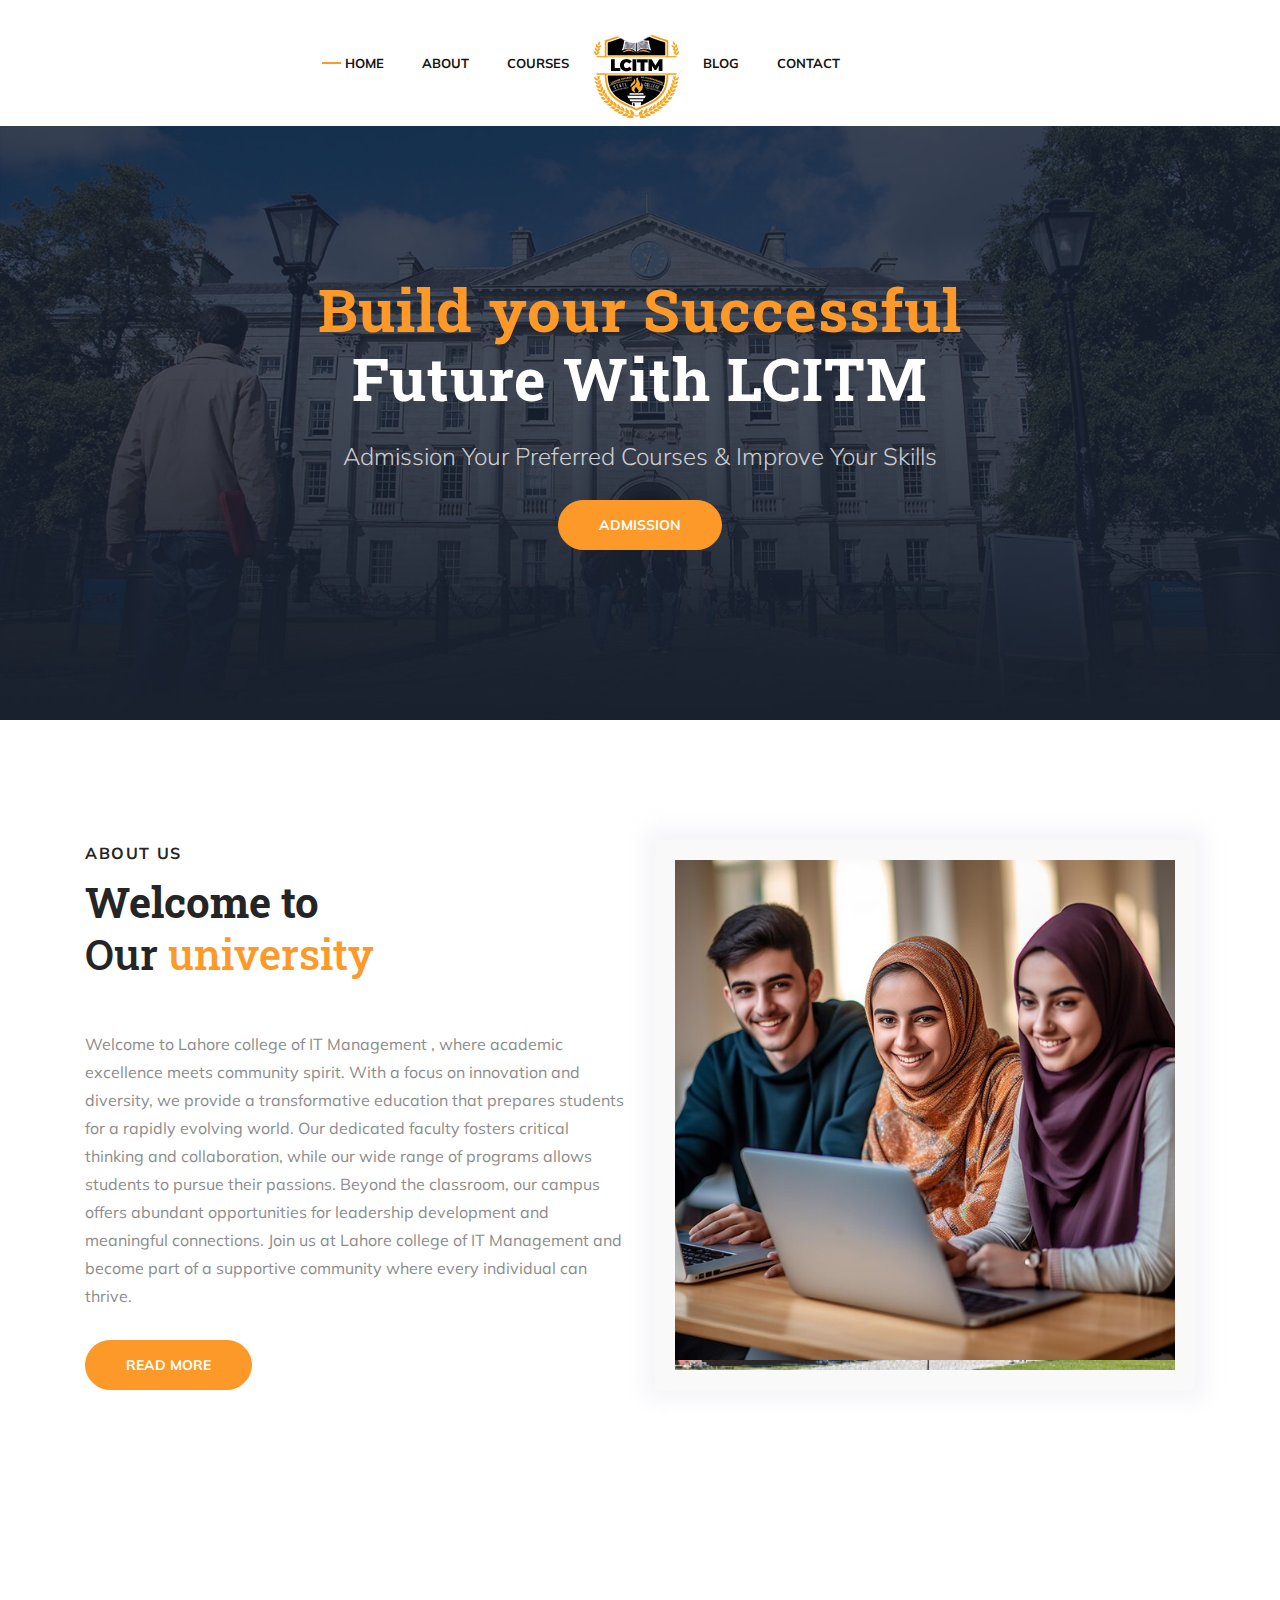
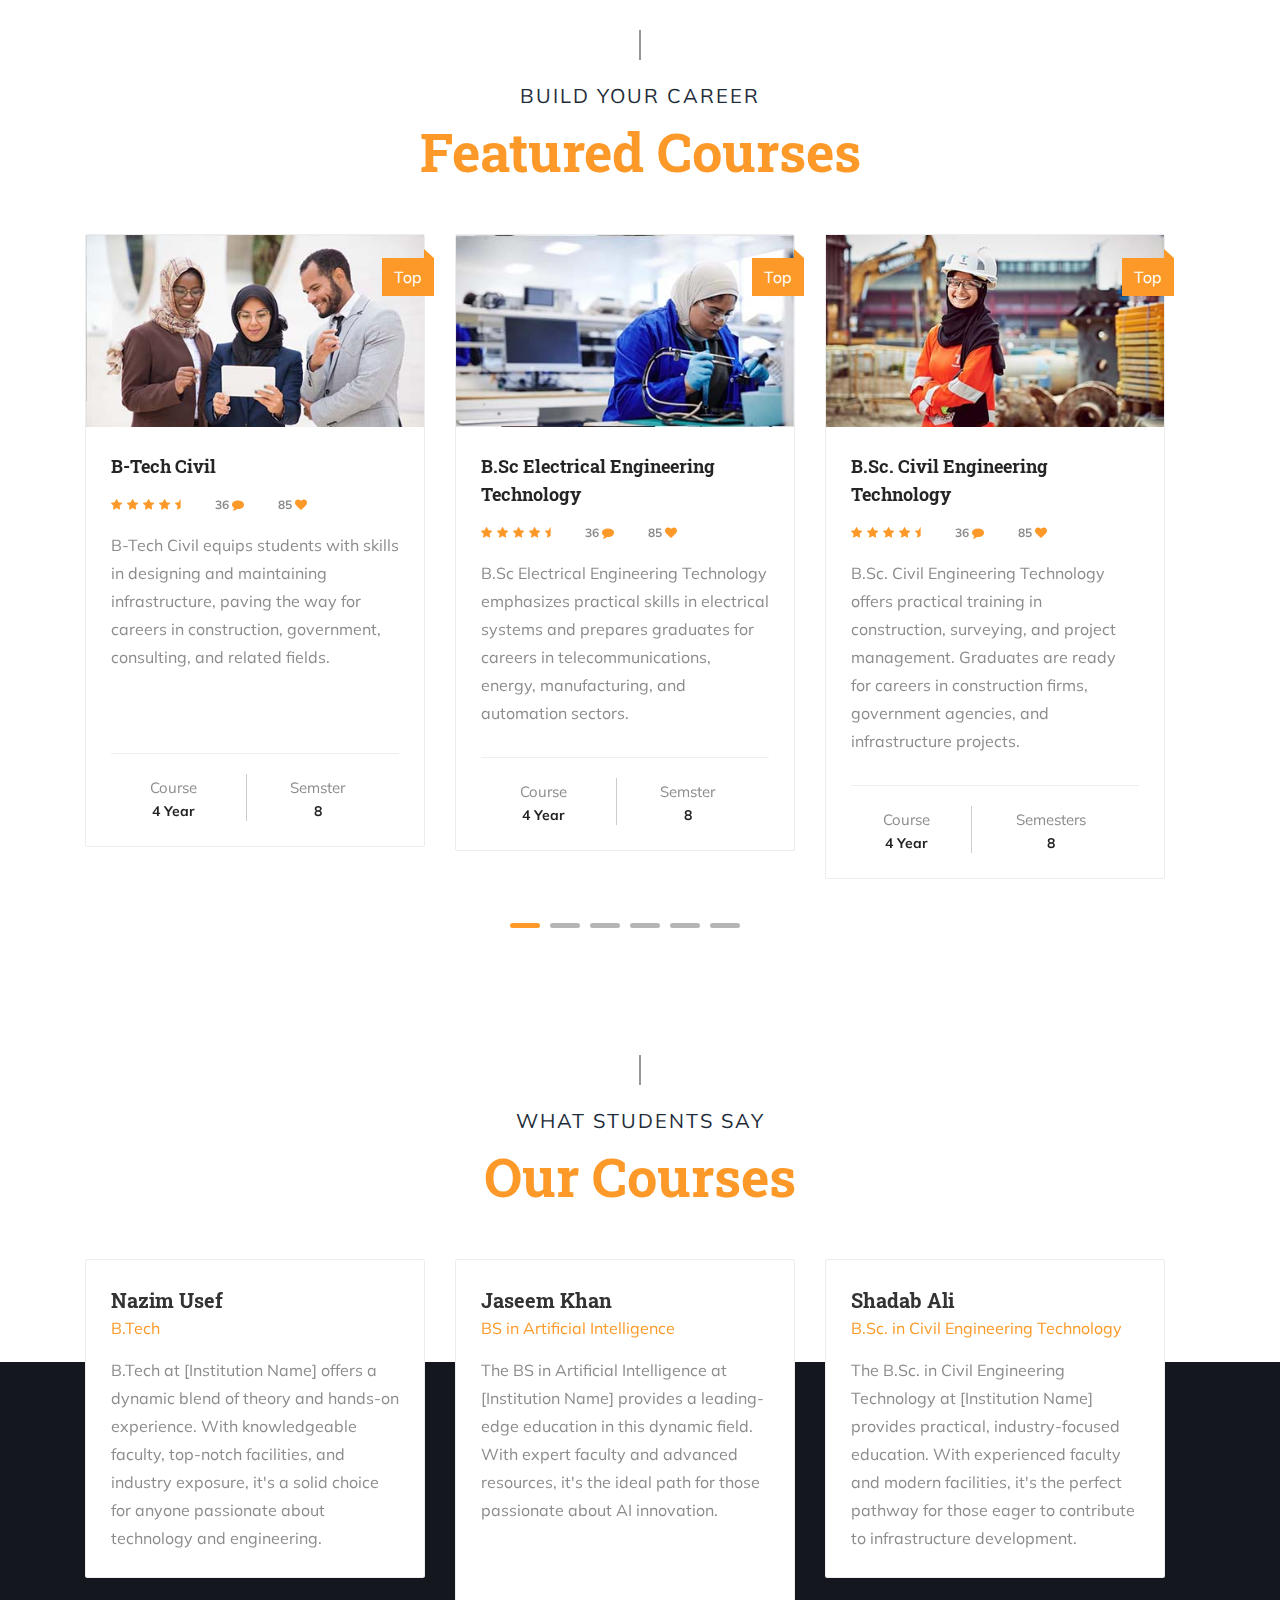
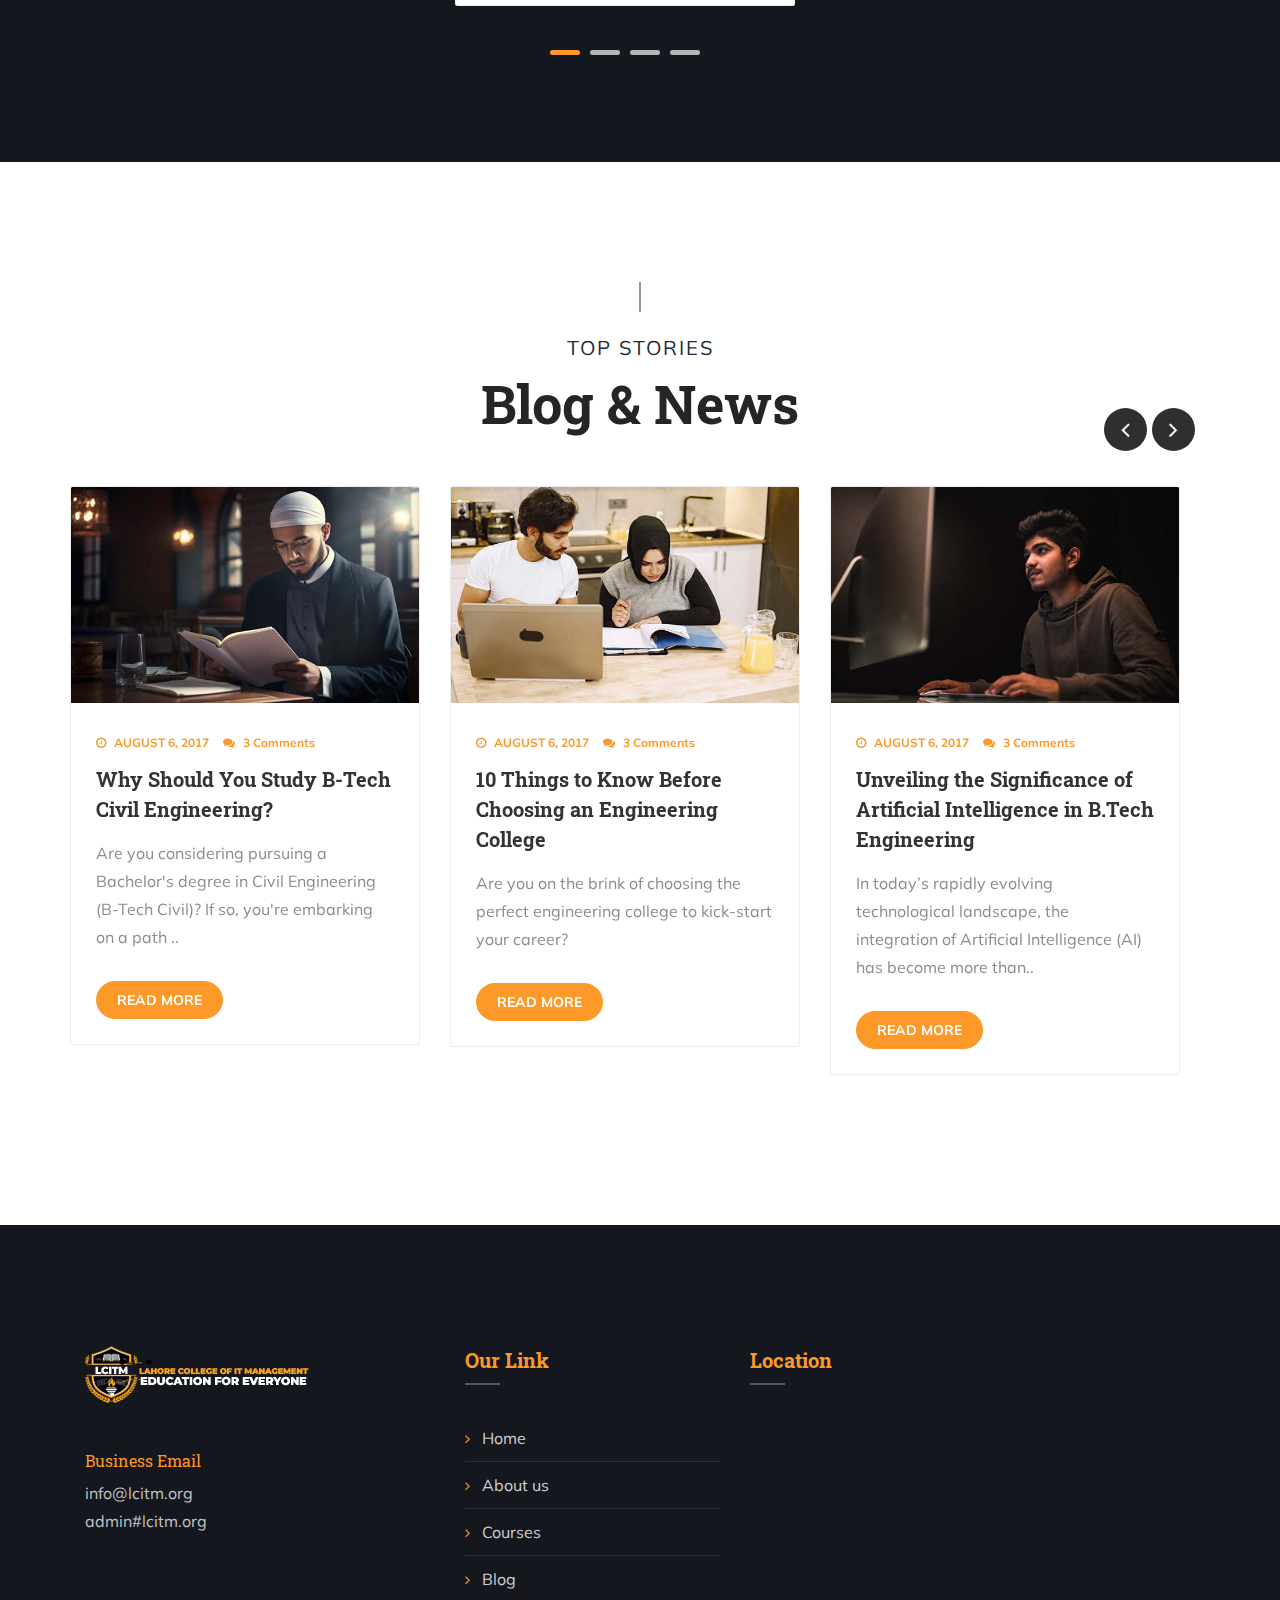
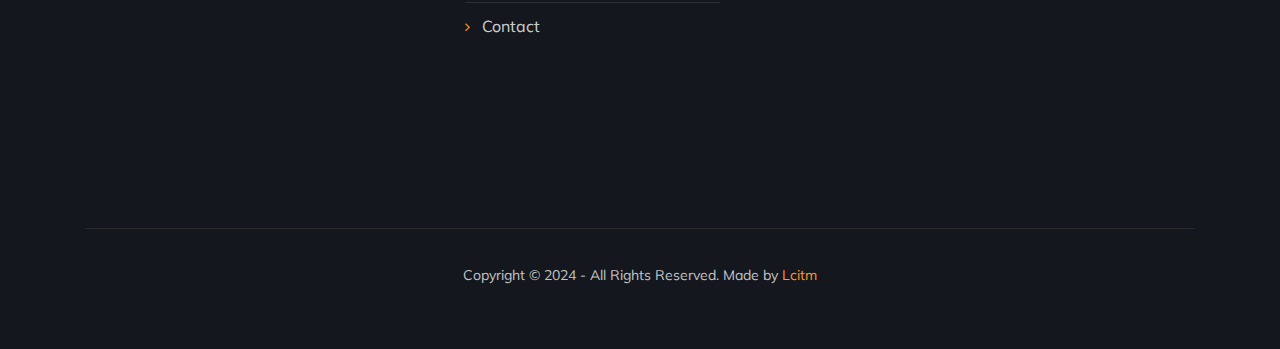
==== commit 639e8050: "sdsd" ====
--- a/index.html
+++ b/index.html
@@ -819,17 +819,17 @@
                     <div class="col-md-4">
                         <div class="widget widget-company">
                             <a href="index.html"><img src="assets/images/icon/logo.png" alt="image"></a>
-                            <div class="address">
-                                <h6>Office Address</h6>
-                                <p>Shalimar Link Road, Ghaziabad Shalimar Town, Lahore, Punjab 05466, Pakistan </p>
-                            </div>
-                            <div class="address">
+                            <!-- <div class="address">
+                            </div> -->
+                            <!-- <div class="address">
                                 <h6>Business Phone</h6>
                                 <p>+924299223098</p>
-                            </div>
+                            </div> -->
                             <div class="address">
                                 <h6>Business Email</h6>
-                                <p>info@lcitm.org</p>
+                                <p>info@lcitm.org <br> admin#lcitm.org
+                                </p>
+
                             </div>
                             <!-- <ul class="social">
                                 <li><a href="#"><i class="fa fa-facebook"></i></a></li>
@@ -863,7 +863,7 @@
                                 <li><span>Sunday :</span>Closed</li>
                             </ul> -->
                             <iframe src="https://www.google.com/maps/embed?pb=!1m18!1m12!1m3!1d217867.1834587429!2d74.13050659554098!3d31.436855973050985!2m3!1f0!2f0!3f0!3m2!1i1024!2i768!4f13.1!3m3!1m2!1s0x391905378ae69471%3A0x2485a93e531280e7!2sLahore%20Institute%20of%20Technical%20Education!5e0!3m2!1sen!2sin!4v1714128031862!5m2!1sen!2sin"
-                                width="100%" height="450%" style="border:0;" allowfullscreen="" loading="lazy" referrerpolicy="no-referrer-when-downgrade"></iframe>
+                                width="100%" height="300" style="border:0;" allowfullscreen="" loading="lazy" referrerpolicy="no-referrer-when-downgrade"></iframe>
 
                         </div>
                     </div>
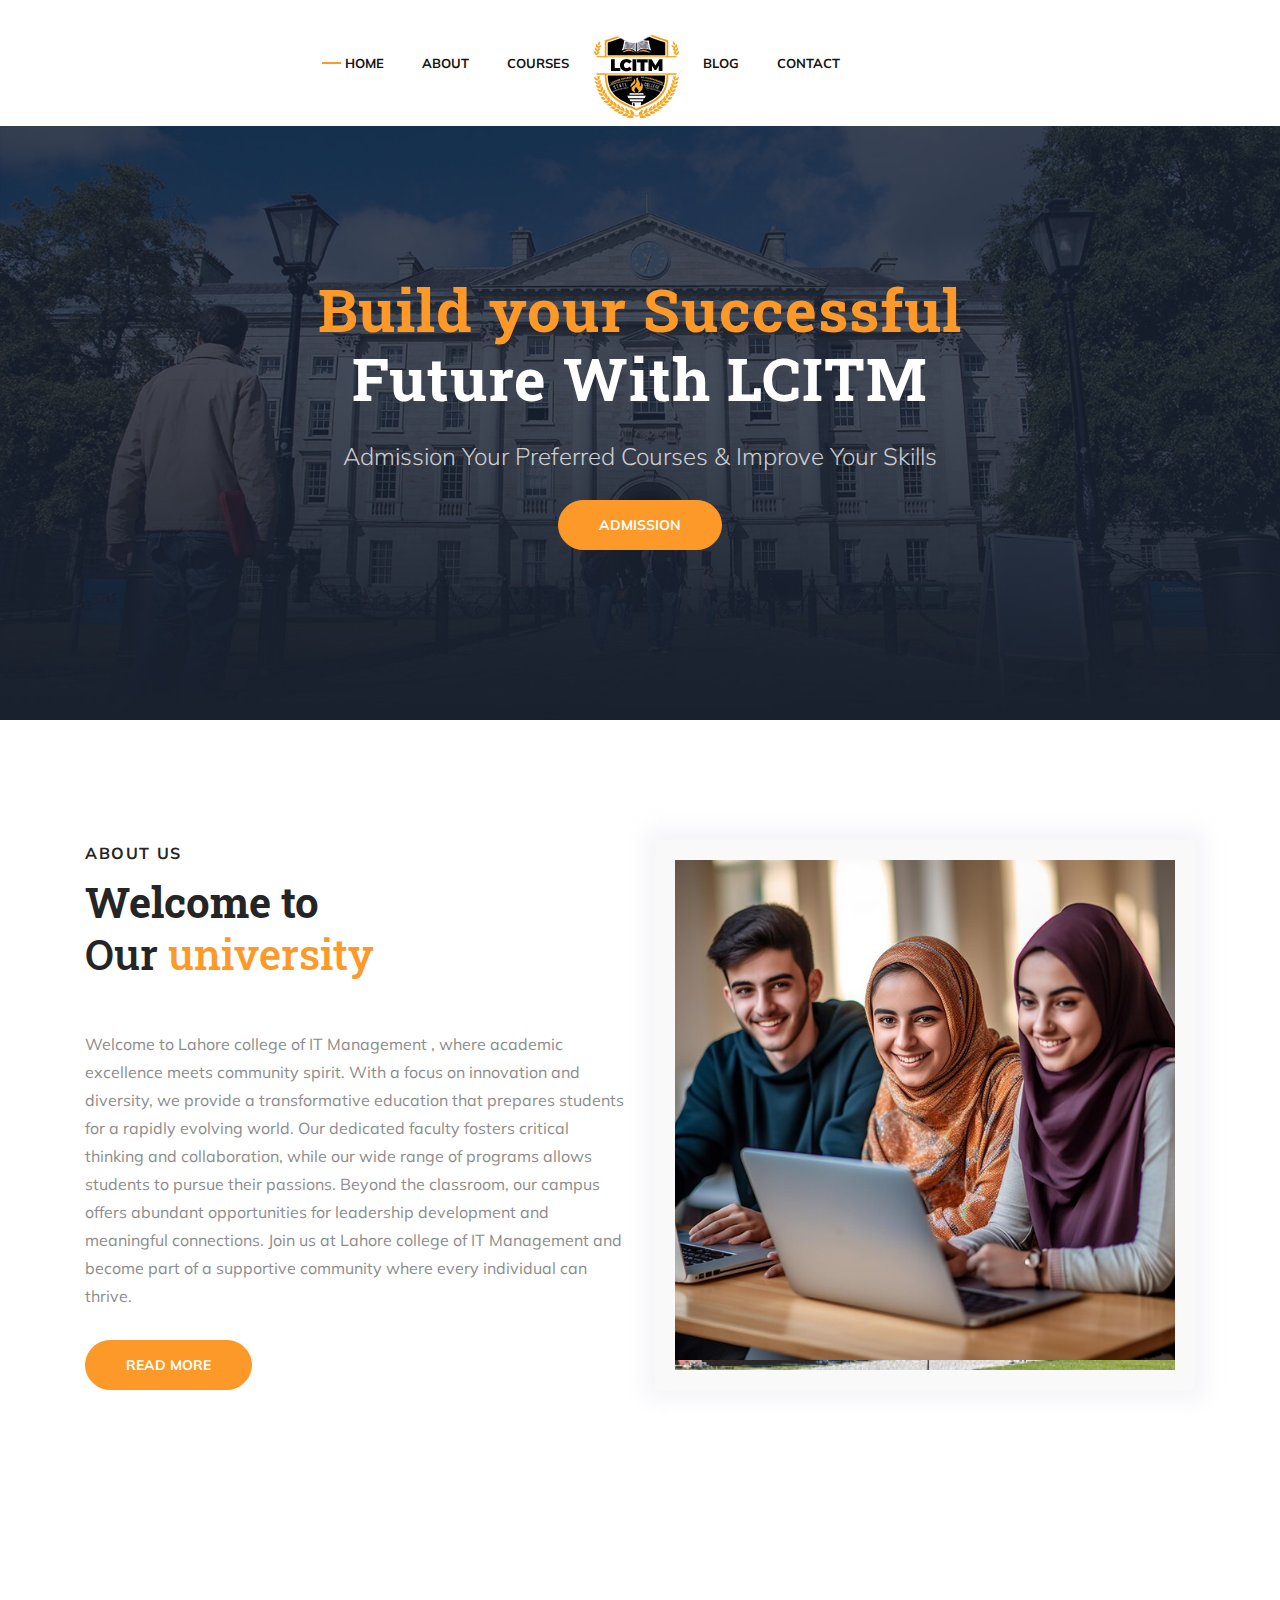
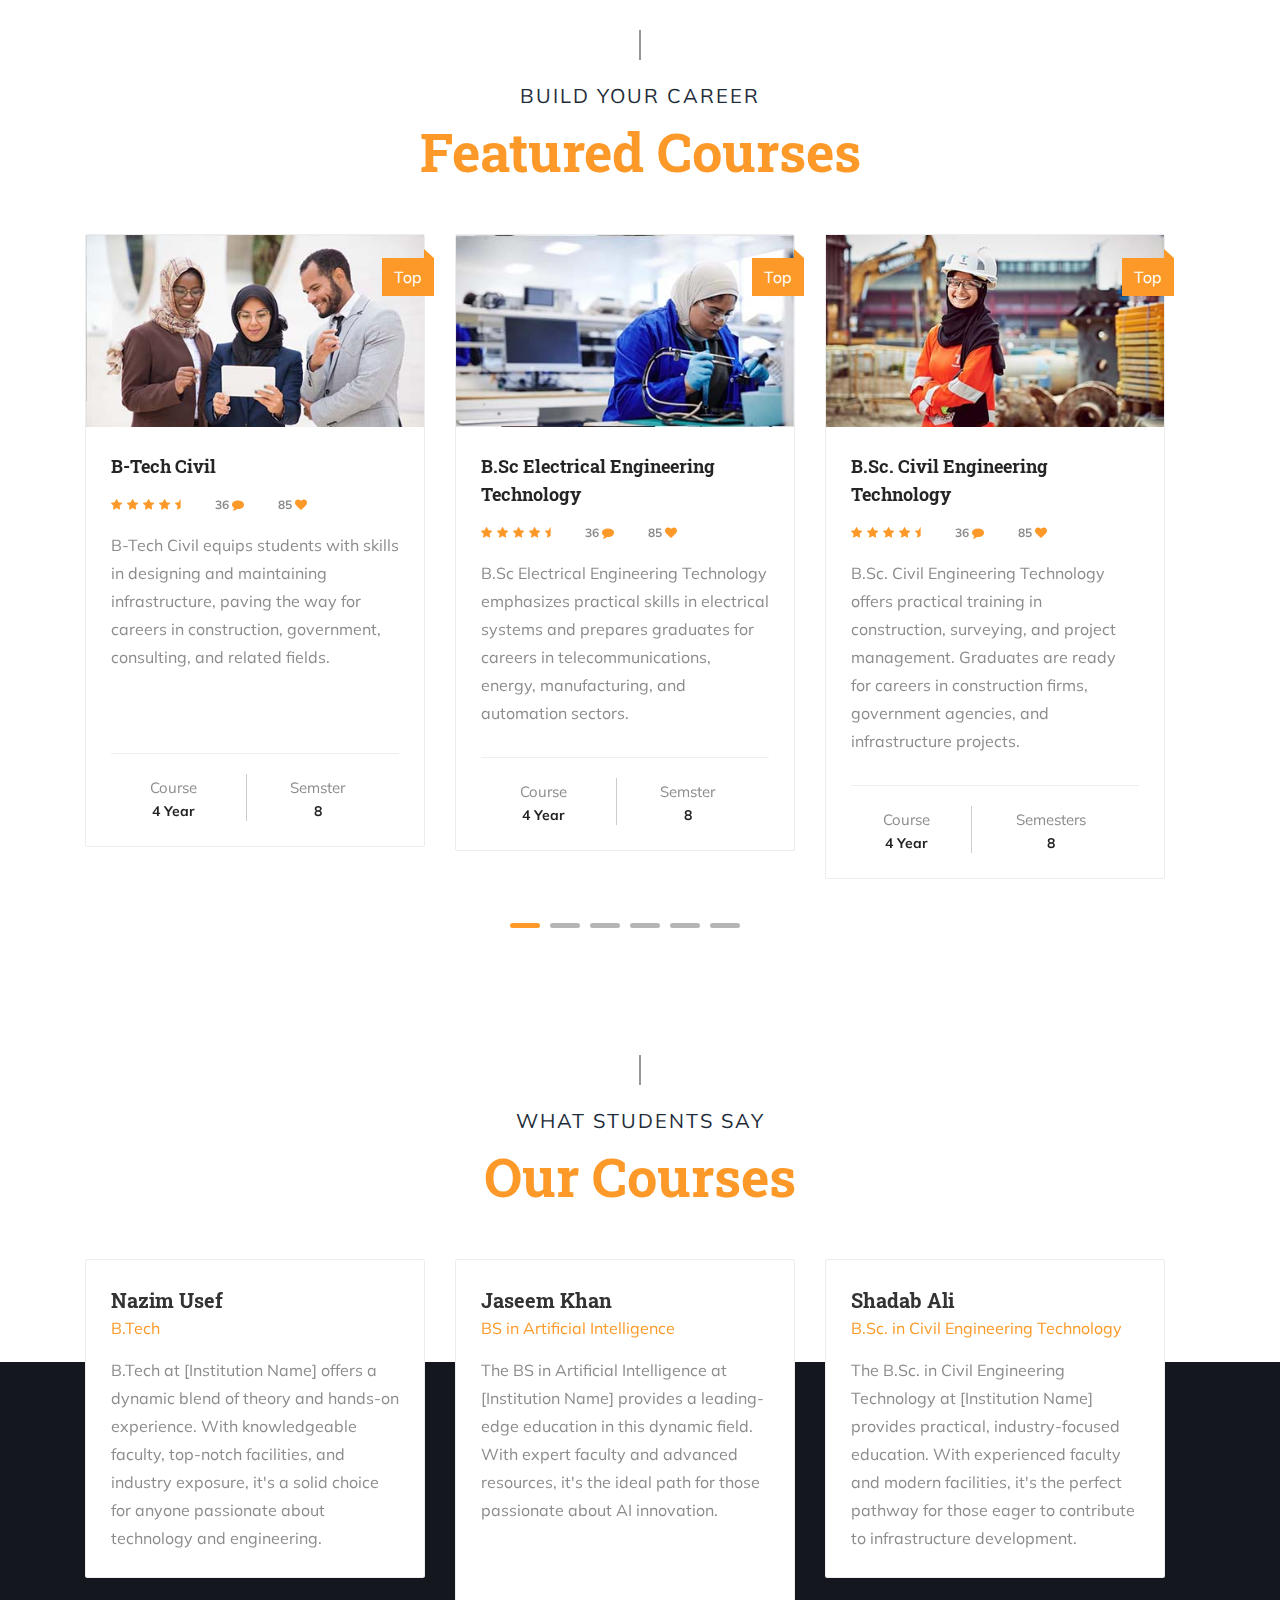
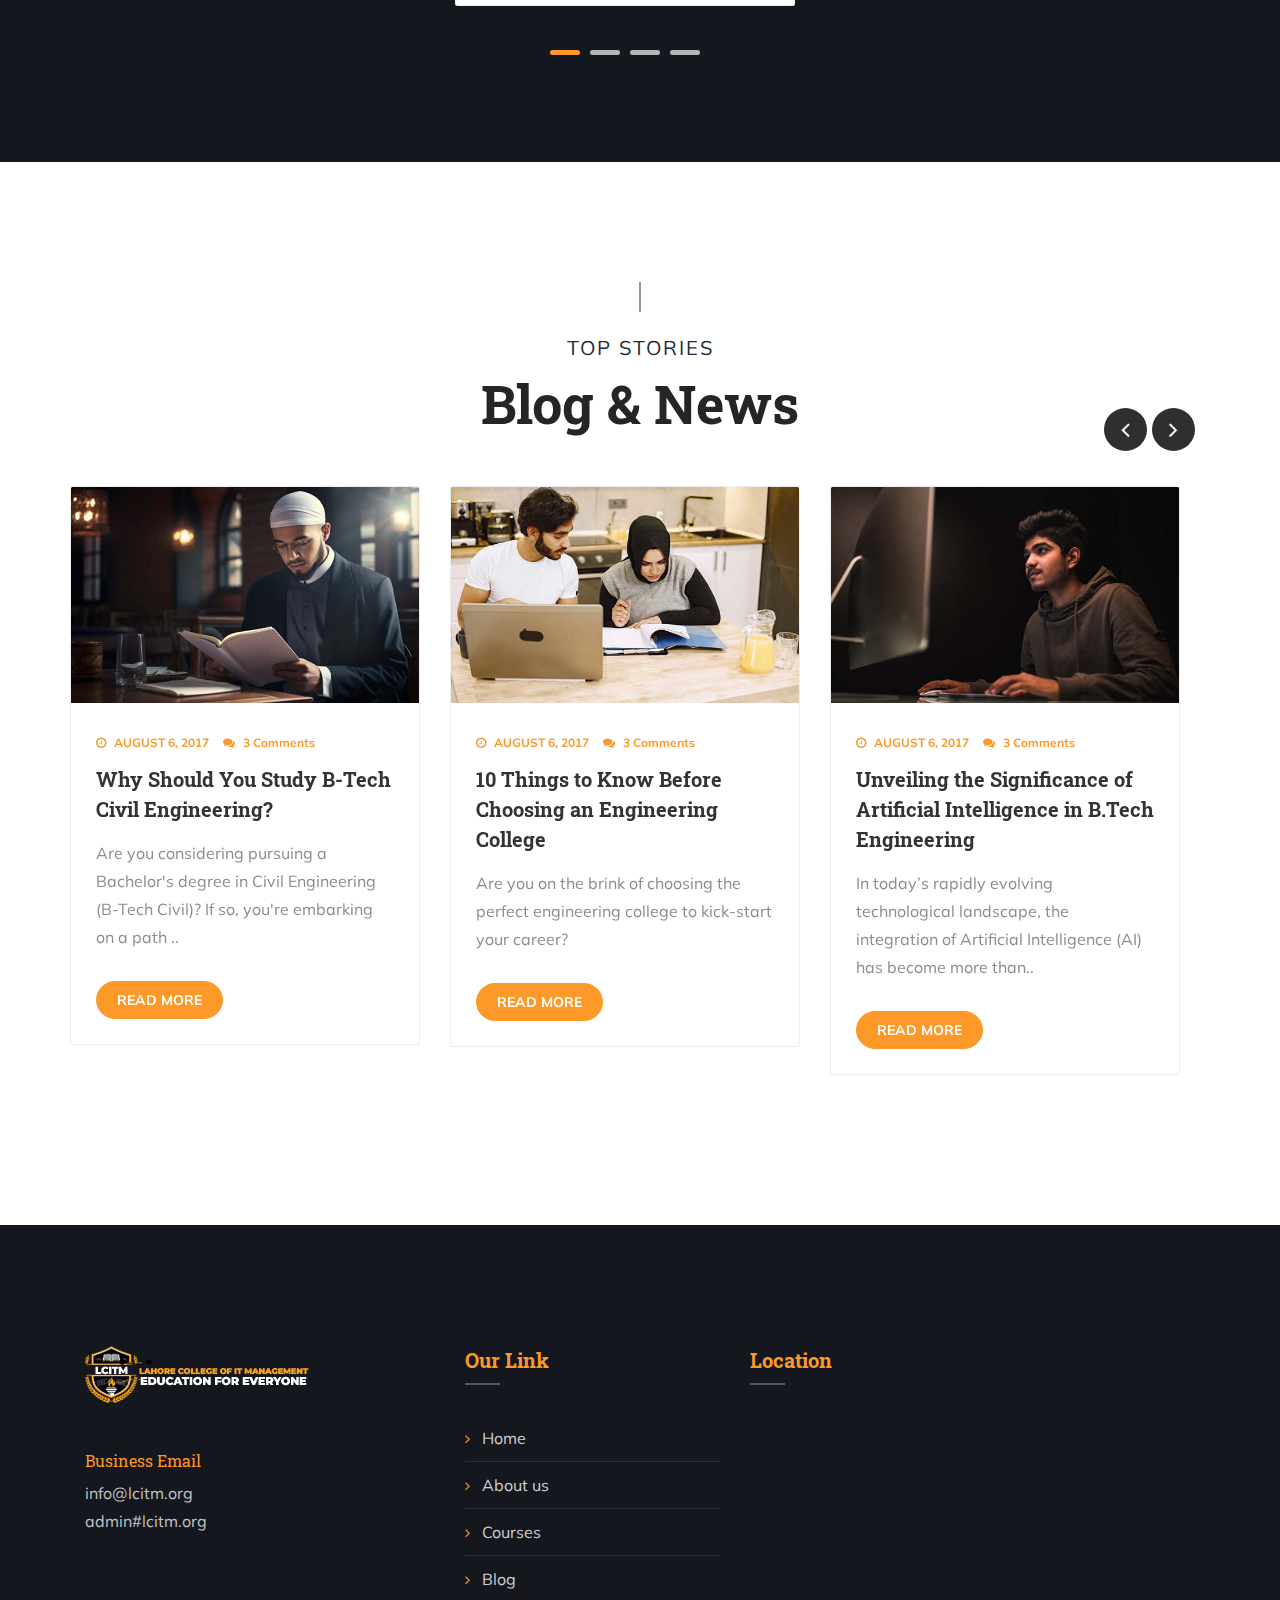
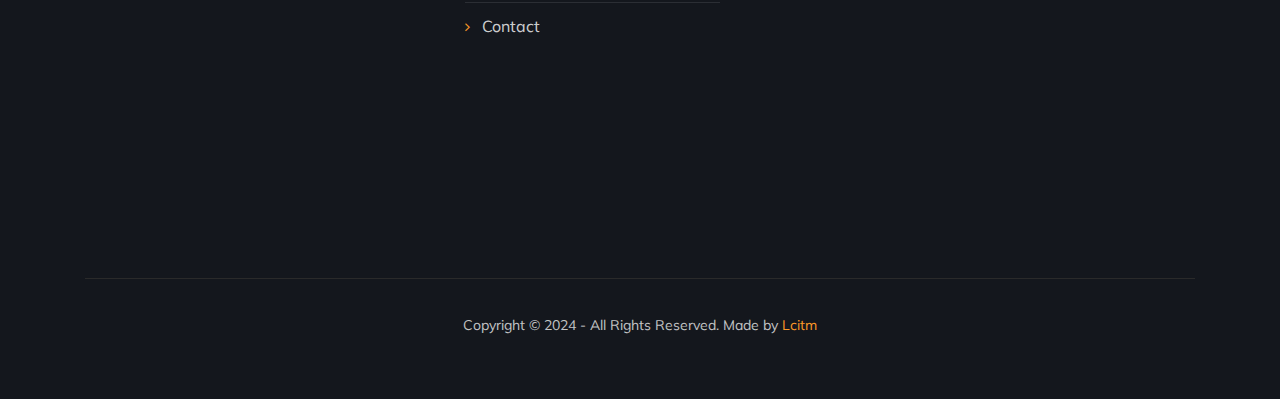
==== commit 2acdacb2: "ASASAS" ====
--- a/index.html
+++ b/index.html
@@ -4,7 +4,7 @@
 <head>
     <meta charset="utf-8">
     <meta http-equiv="x-ua-compatible" content="ie=edge">
-    <title>Edification - Responsive Education HTML5 Template</title>
+    <title>Lahore college of IT Management</title>
     <meta name="viewport" content="width=device-width, initial-scale=1">
     <!-- Place favicon.ico in the root directory -->
     <link rel="shortcut icon" type="image/png" href="assets/images/icon/favicon.ico">
@@ -862,8 +862,8 @@
                                 <li><span>Friday :</span>3.00 pm - 8.00 pm</li>
                                 <li><span>Sunday :</span>Closed</li>
                             </ul> -->
-                            <iframe src="https://www.google.com/maps/embed?pb=!1m18!1m12!1m3!1d217867.1834587429!2d74.13050659554098!3d31.436855973050985!2m3!1f0!2f0!3f0!3m2!1i1024!2i768!4f13.1!3m3!1m2!1s0x391905378ae69471%3A0x2485a93e531280e7!2sLahore%20Institute%20of%20Technical%20Education!5e0!3m2!1sen!2sin!4v1714128031862!5m2!1sen!2sin"
-                                width="100%" height="300" style="border:0;" allowfullscreen="" loading="lazy" referrerpolicy="no-referrer-when-downgrade"></iframe>
+                            <iframe src="https://www.google.com/maps/embed?pb=!1m18!1m12!1m3!1d211749.53156677165!2d71.4006621505891!3d33.97746792535145!2m3!1f0!2f0!3f0!3m2!1i1024!2i768!4f13.1!3m3!1m2!1s0x38d917b90f0e79cf%3A0xa816b2637558a412!2sPeshawar%2C%20Khyber%20Pakhtunkhwa%2C%20Pakistan!5e0!3m2!1sen!2sin!4v1714371633507!5m2!1sen!2sin"
+                                width="100%" height="350" style="border:0;" allowfullscreen="" loading="lazy" referrerpolicy="no-referrer-when-downgrade"></iframe>
 
                         </div>
                     </div>
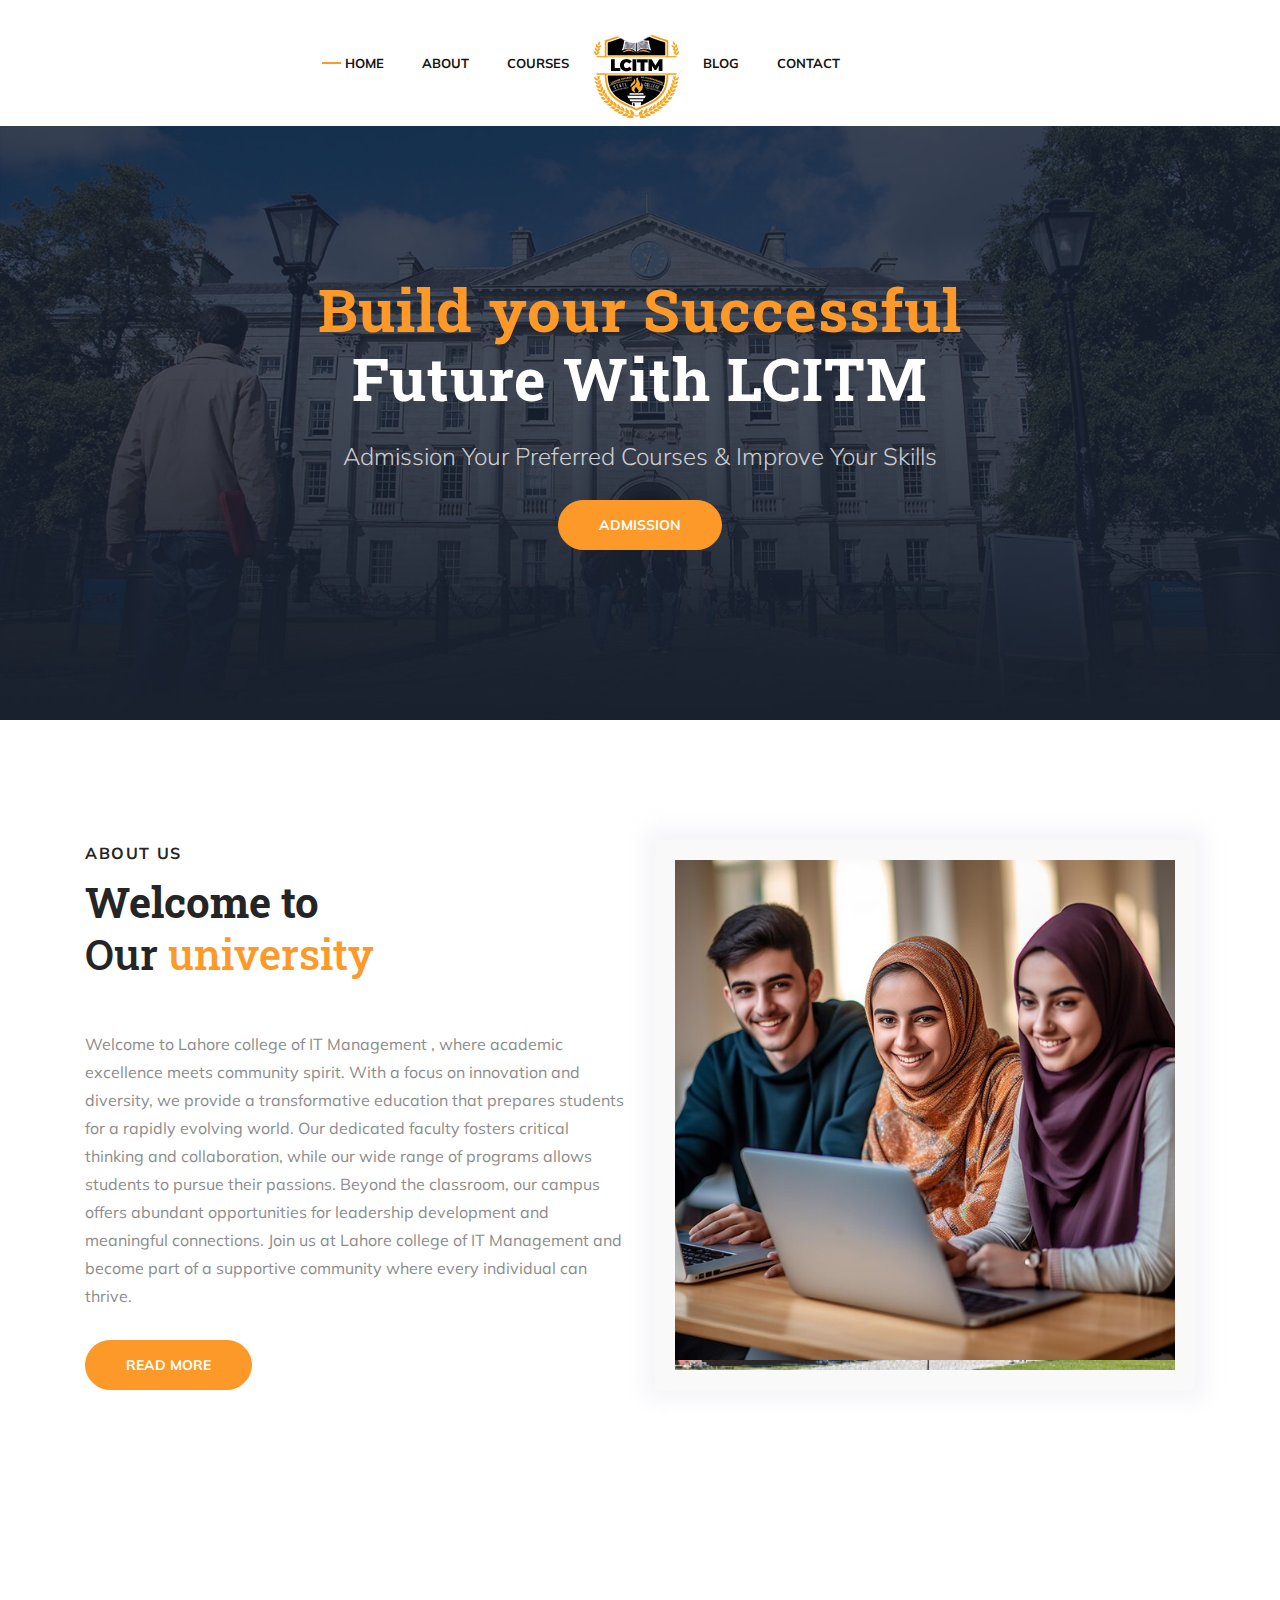
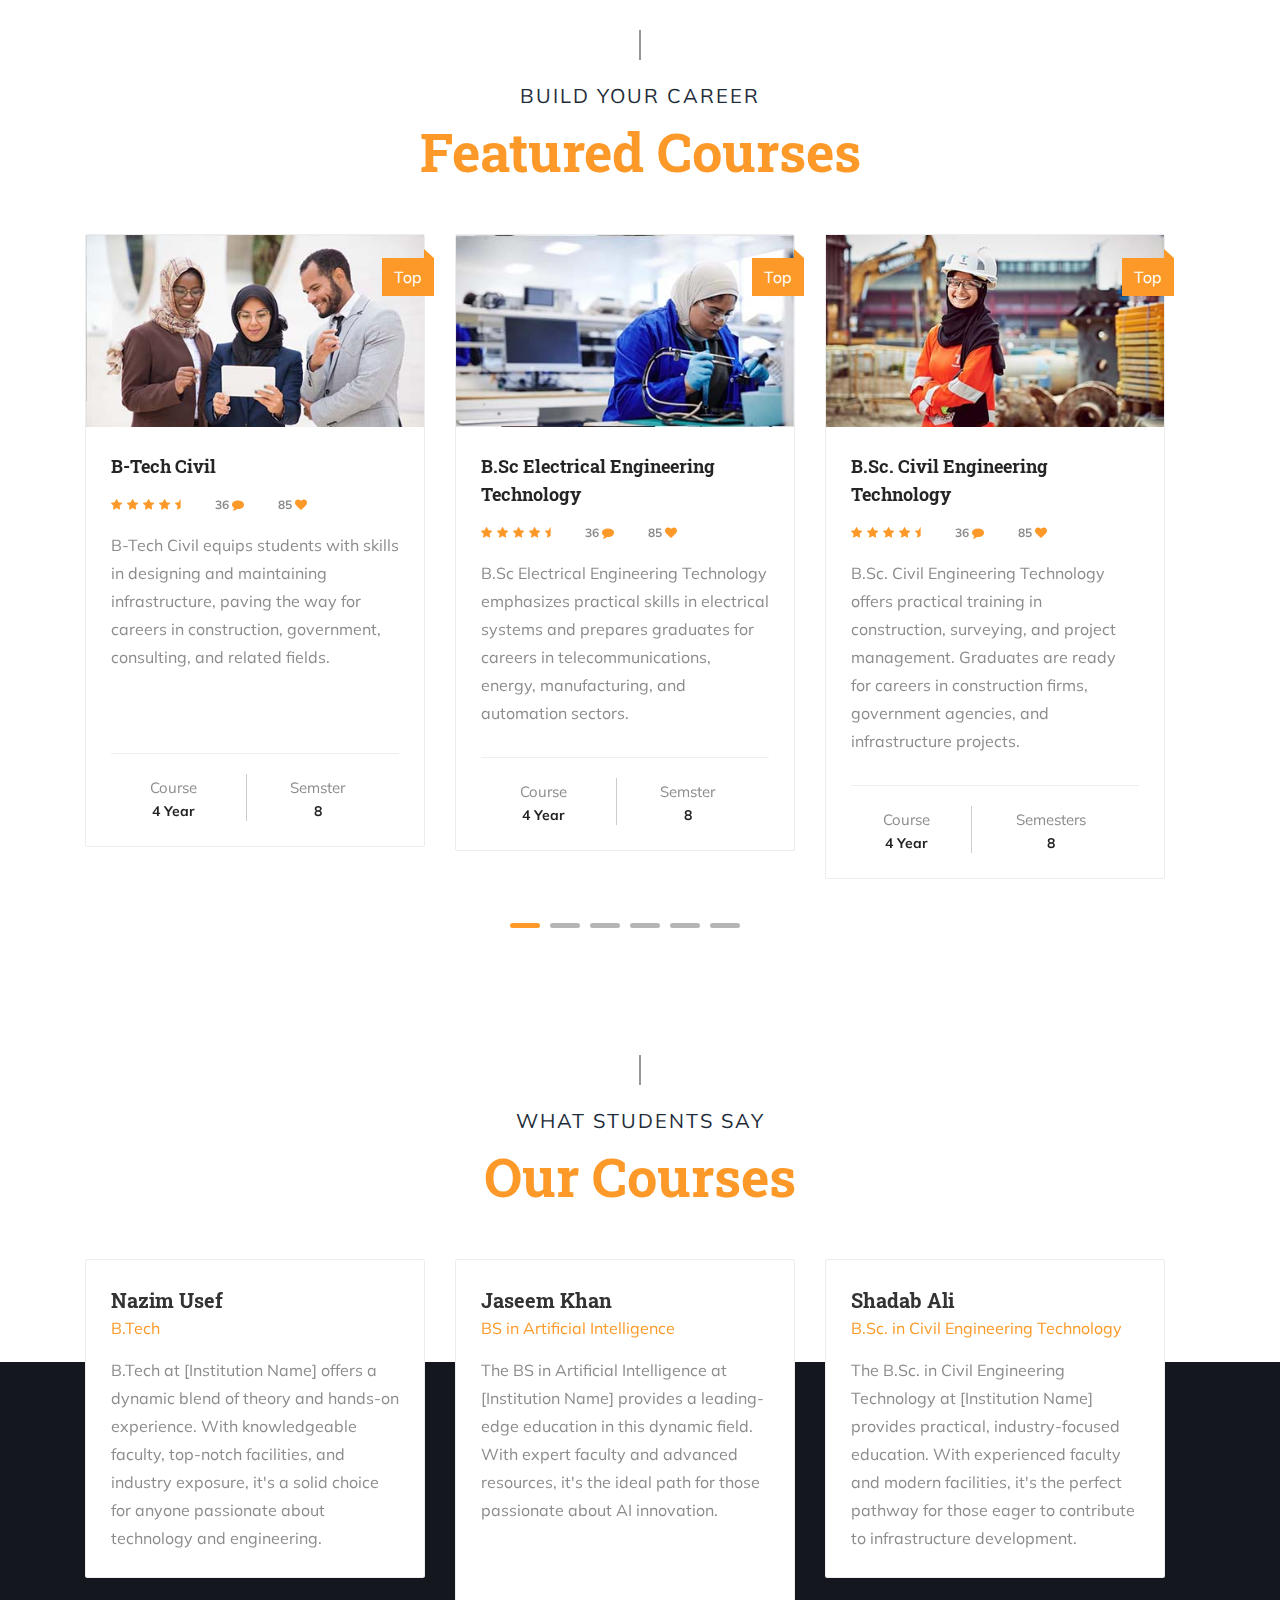
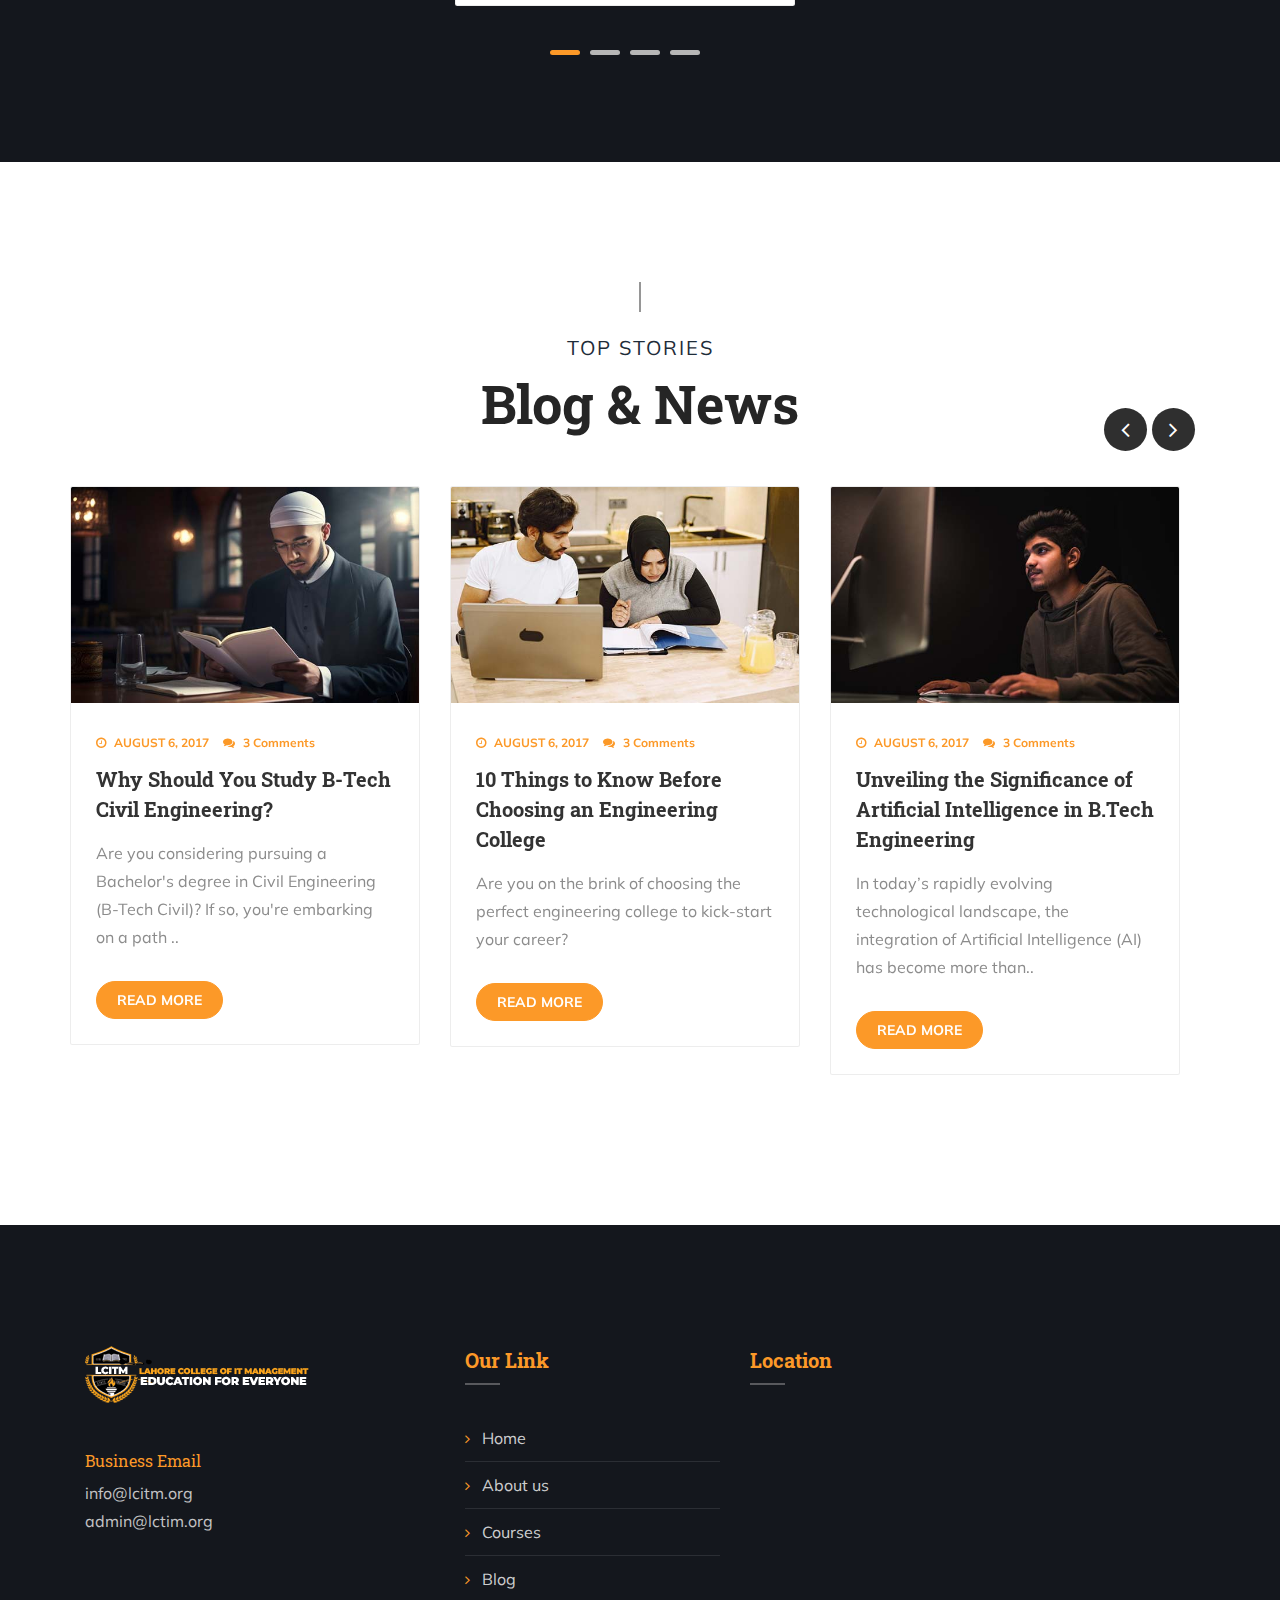
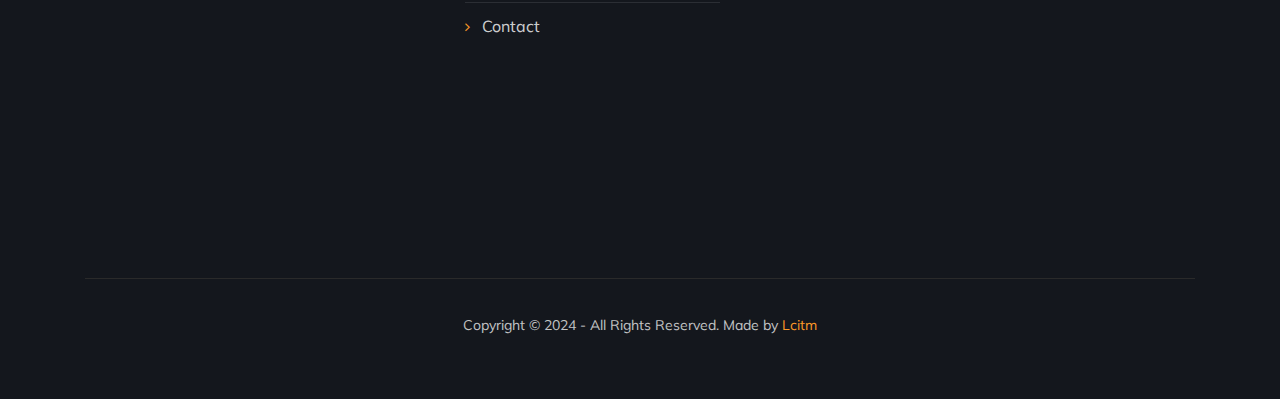
==== commit 7c21d3f5: "sdsf" ====
--- a/index.html
+++ b/index.html
@@ -827,7 +827,7 @@
                             </div> -->
                             <div class="address">
                                 <h6>Business Email</h6>
-                                <p>info@lcitm.org <br> admin#lcitm.org
+                                <p>info@lcitm.org <br> admin@lctim.org
                                 </p>
 
                             </div>
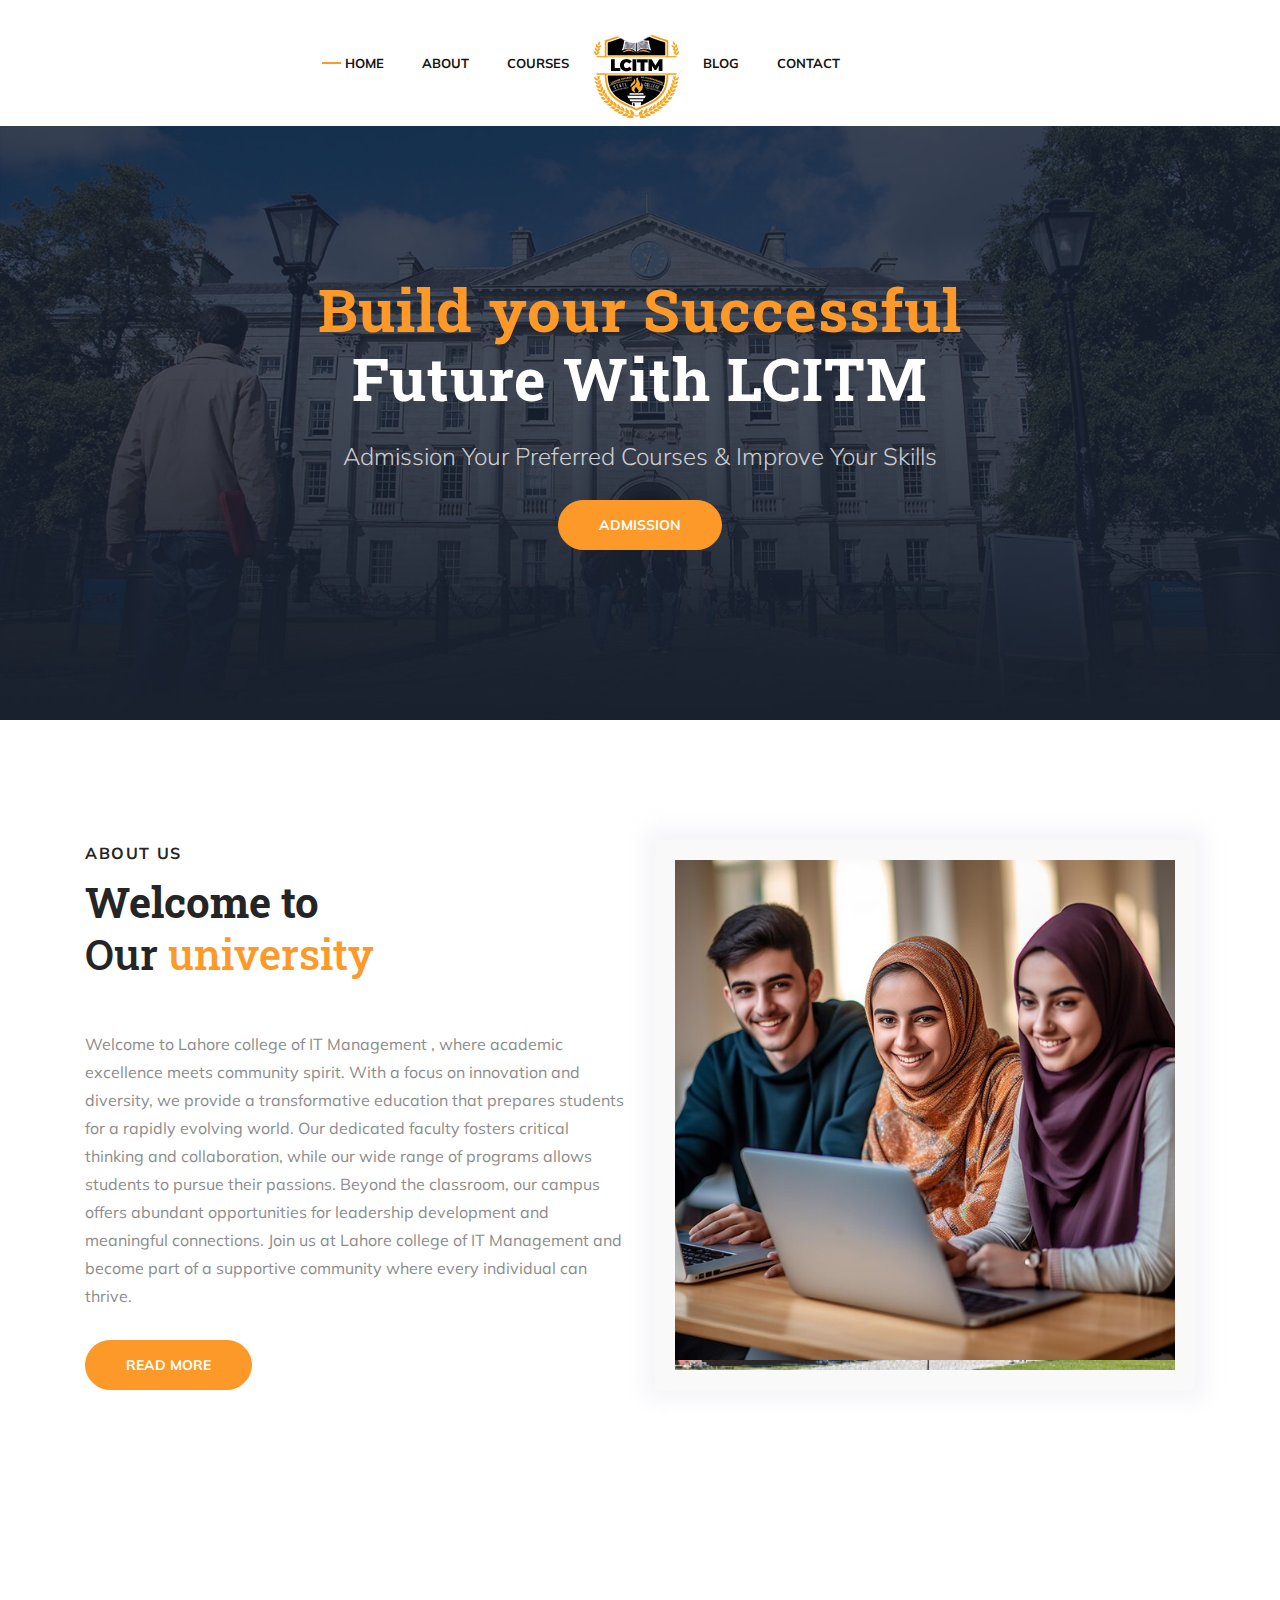
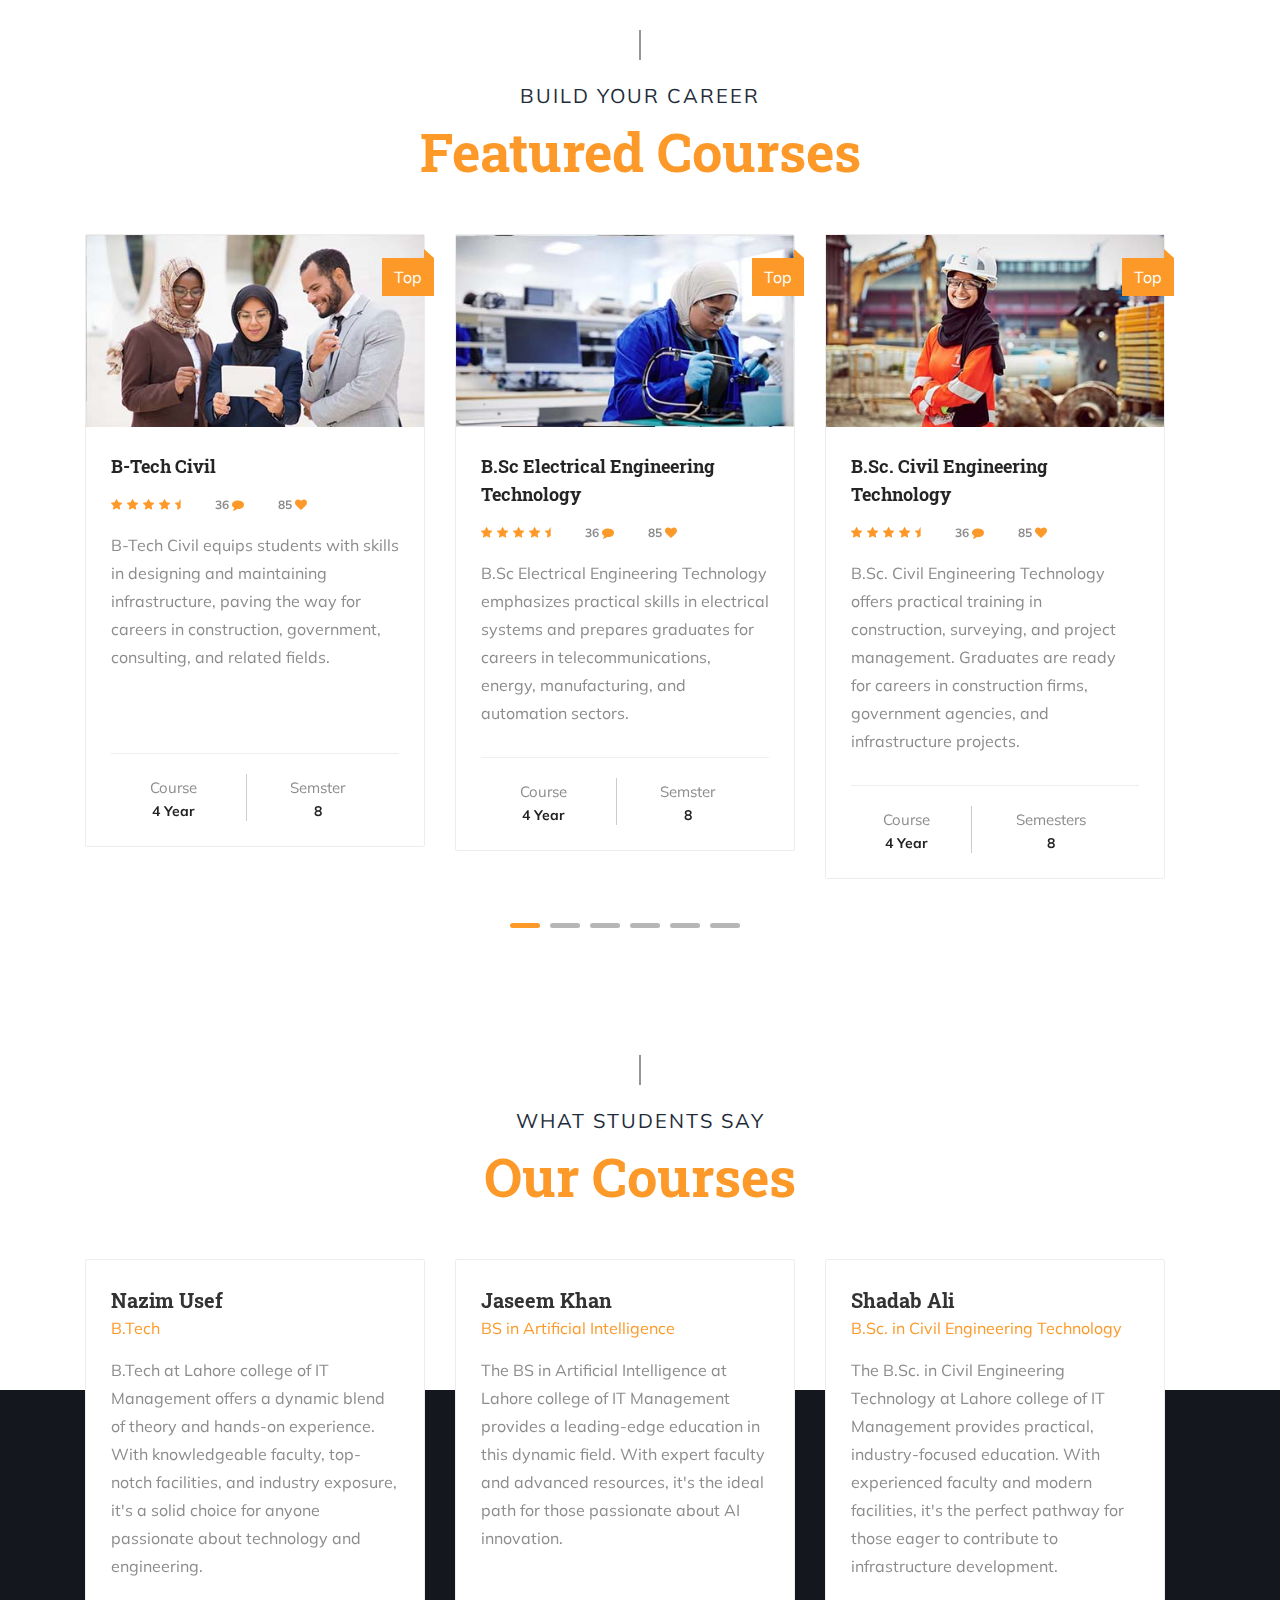
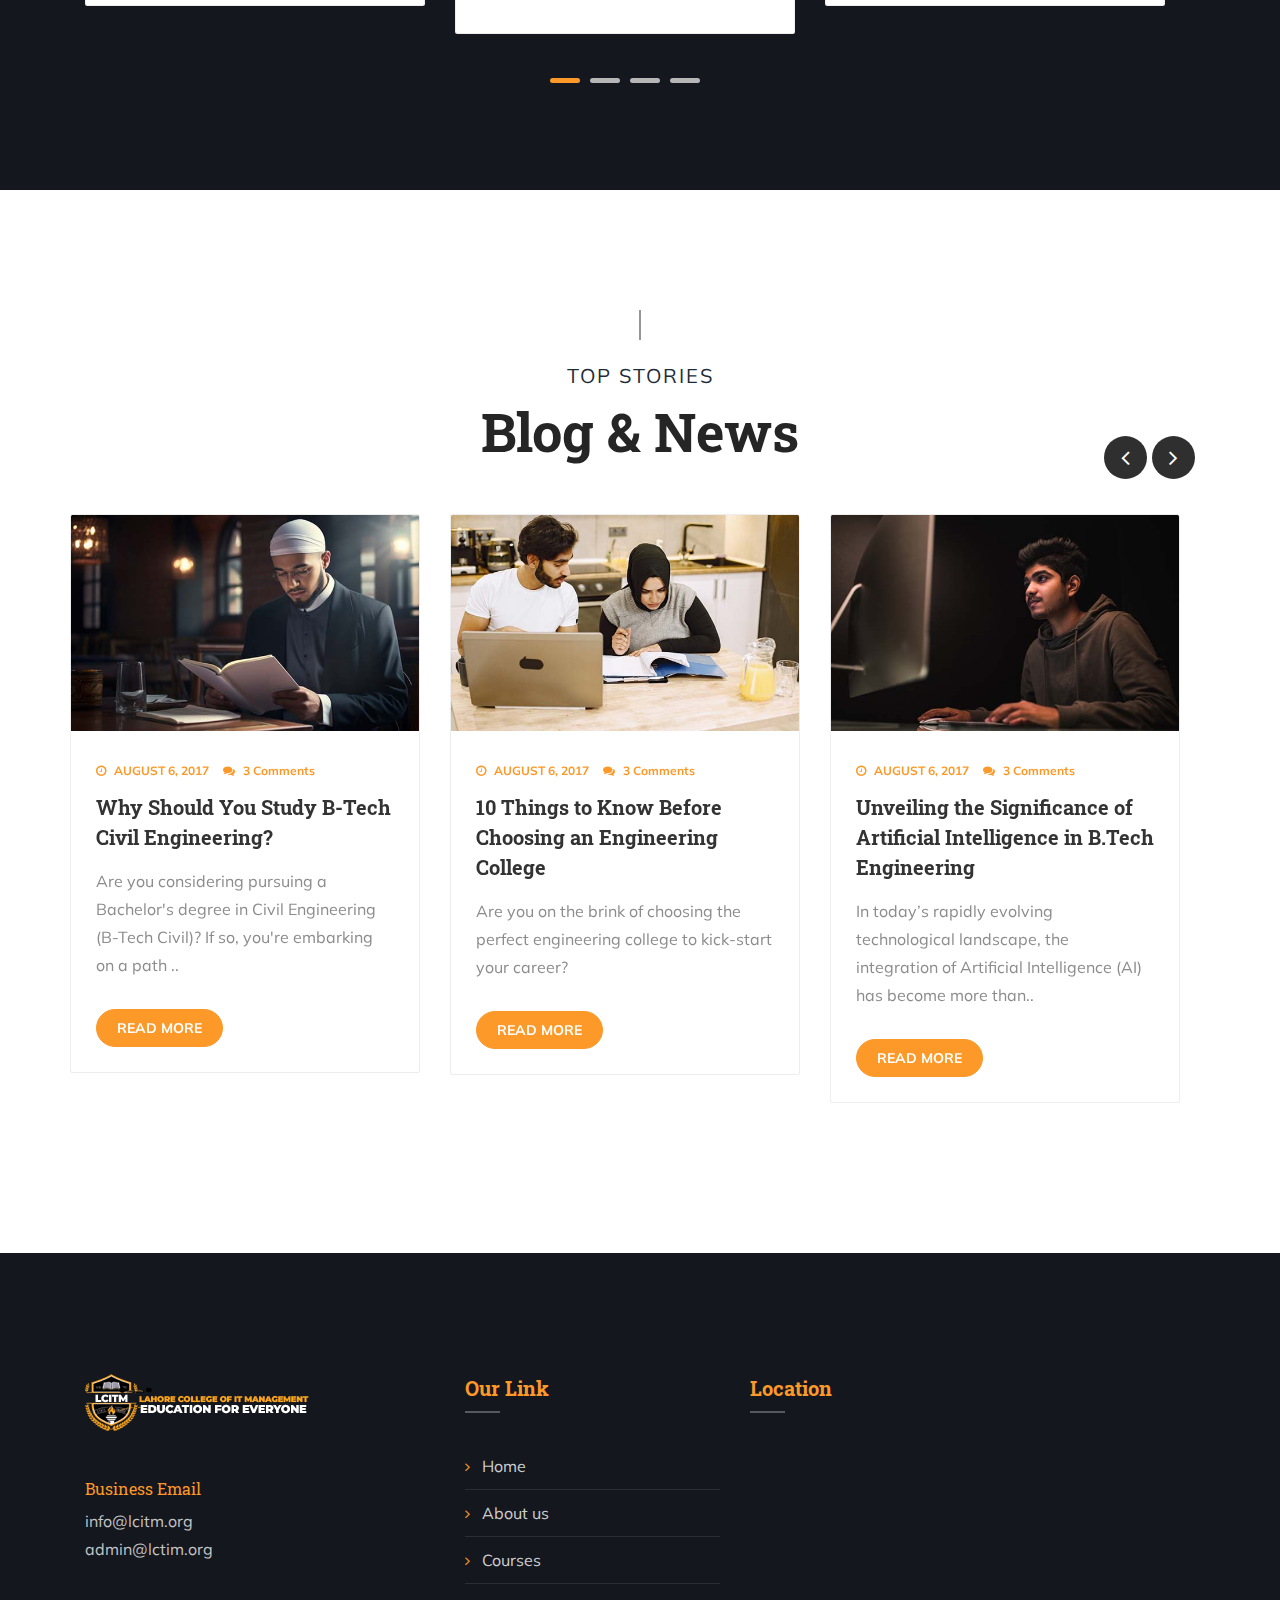
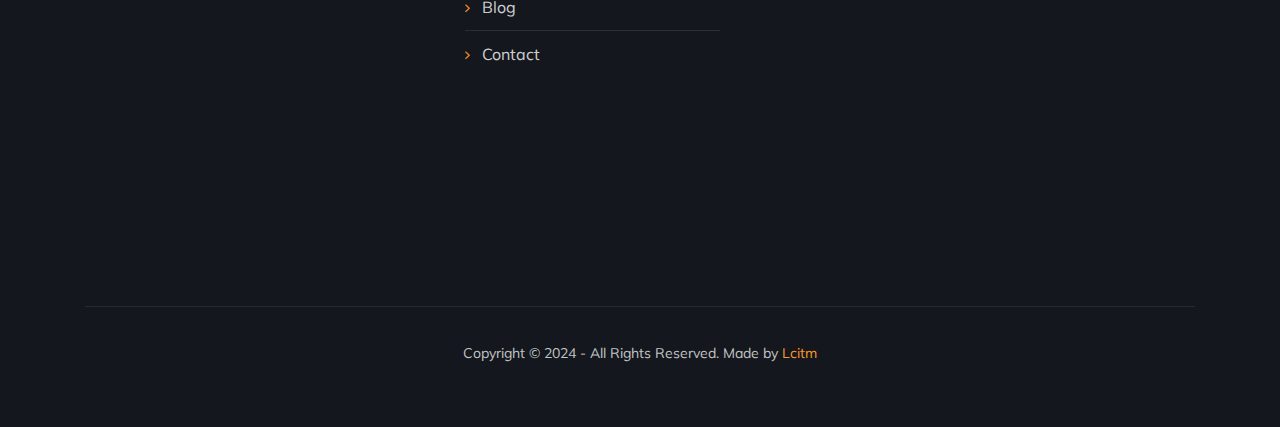
==== commit ede7ce38: "szdsad" ====
--- a/index.html
+++ b/index.html
@@ -521,7 +521,7 @@
                     <div class="card-body teacher-content p-25">
                         <h4 class="card-title mb-4"><a href="#">Nazim Usef </a></h4>
                         <span class="primary-color d-block mb-4">B.Tech</span>
-                        <p class="card-text">B.Tech at [Institution Name] offers a dynamic blend of theory and hands-on experience. With knowledgeable faculty, top-notch facilities, and industry exposure, it's a solid choice for anyone passionate about technology and engineering.</p>
+                        <p class="card-text">B.Tech at Lahore college of IT Management offers a dynamic blend of theory and hands-on experience. With knowledgeable faculty, top-notch facilities, and industry exposure, it's a solid choice for anyone passionate about technology and engineering.</p>
 
                         <!-- <ul class="list-inline ">
                             <li><a href="#"><i class="fa fa-facebook"></i></a></li>
@@ -542,7 +542,7 @@
 
                         <p class="card-text">
 
-                            The BS in Artificial Intelligence at [Institution Name] provides a leading-edge education in this dynamic field. With expert faculty and advanced resources, it's the ideal path for those passionate about AI innovation.
+                            The BS in Artificial Intelligence at Lahore college of IT Management provides a leading-edge education in this dynamic field. With expert faculty and advanced resources, it's the ideal path for those passionate about AI innovation.
                         </p>
                         <br>
                         <!-- <ul class="list-inline ">
@@ -561,7 +561,7 @@
                     <div class="card-body teacher-content p-25">
                         <h4 class="card-title mb-4"><a href="#">Shadab Ali</a></h4>
                         <span class="primary-color d-block mb-4">B.Sc. in Civil Engineering Technology</span>
-                        <p class="card-text">The B.Sc. in Civil Engineering Technology at [Institution Name] provides practical, industry-focused education. With experienced faculty and modern facilities, it's the perfect pathway for those eager to contribute to infrastructure
+                        <p class="card-text">The B.Sc. in Civil Engineering Technology at Lahore college of IT Management provides practical, industry-focused education. With experienced faculty and modern facilities, it's the perfect pathway for those eager to contribute to infrastructure
                             development.
                         </p>
                         <!-- <ul class="list-inline ">
@@ -579,7 +579,7 @@
                     <div class="card-body teacher-content p-25">
                         <h4 class="card-title mb-4"><a href="#">Abdul Rahman</a></h4>
                         <span class="primary-color d-block mb-4">B.Sc in Electrical Engineering</span>
-                        <p class="card-text">The B.Sc in Electrical Engineering Technology at [Institution Name] provides a practical and comprehensive education in electrical engineering. With expert faculty and modern facilities, it's a top choice for those seeking a career
+                        <p class="card-text">The B.Sc in Electrical Engineering Technology at Lahore college of IT Management provides a practical and comprehensive education in electrical engineering. With expert faculty and modern facilities, it's a top choice for those seeking a career
                             in this dynamic field. </p>
                         <!-- <ul class="list-inline ">
                             <li><a href="#"><i class="fa fa-facebook"></i></a></li>
@@ -595,124 +595,6 @@
         </div>
     </div>
     <!-- course area end -->
-
-    <!-- events area start -->
-    <!-- <div class="event-area  pt--120 pb--80">
-        <div class="container">
-            <div class="row">
-                <div class="col-md-10 offset-md-1">
-                    <div class="section-title-style2 black-title text-center">
-                        <span>Join with us</span>
-                        <h2>Upcoming Events</h2>
-                    </div>
-                </div>
-            </div>
-            <div class="row">
-                <div class="col-md-6">
-                    <div class="media align-items-center mb-5">
-                        <div class="media-head primary-bg">
-                            <span><sub>MAR</sub>25</span>
-                            <p>2018</p>
-                        </div>
-                        <div class="media-body">
-                            <h4><a href="#">Affiliate Marketing</a></h4>
-                            <p><i class="fa fa-clock-o"></i>05:23 AM - 09:23 AM</p>
-                        </div>
-                    </div>
-
-                </div>
-
-                <div class="col-md-6">
-                    <div class="media align-items-center mb-5">
-                        <div class="media-head primary-bg">
-                            <span><sub>OCT</sub>25</span>
-                            <p>2018</p>
-                        </div>
-                        <div class="media-body">
-                            <h4><a href="#">Facebook Marketing</a></h4>
-                            <p><i class="fa fa-clock-o"></i>05:23 AM - 09:23 AM</p>
-                        </div>
-                    </div>
-
-                </div>
-
-                <div class="col-md-6">
-                    <div class="media align-items-center mb-5">
-                        <div class="media-head primary-bg">
-                            <span><sub>NOV</sub>25</span>
-                            <p>2018</p>
-                        </div>
-                        <div class="media-body">
-                            <h4><a href="#">Edustar Autumn</a></h4>
-                            <p><i class="fa fa-clock-o"></i>05:23 AM - 09:23 AM</p>
-                        </div>
-                    </div>
-
-                </div>
-
-                <div class="col-md-6">
-                    <div class="media align-items-center mb-5">
-                        <div class="media-head primary-bg">
-                            <span><sub>DEC</sub>25</span>
-                            <p>2018</p>
-                        </div>
-                        <div class="media-body">
-                            <h4><a href="#">Workshop PHP</a></h4>
-                            <p><i class="fa fa-clock-o"></i>05:23 AM - 09:23 AM</p>
-                        </div>
-                    </div>
-
-                </div>
-
-            </div>
-
-        </div>
-
-    </div> -->
-
-    <!-- <div class="testimonial-area ptb--120">
-        
-        <img class="tst-bg" src="assets/images/bg/tst-bg-shape.png" alt="image">
-        <div class="container">
-            <div class="row">
-                <div class="col-lg-6 offset-lg-3 text-center">
-                    <div class="tst-carousel owl-carousel">
-                        <div class="testimonial-content pb--40">
-                            <div class="section-title sec-style-two">
-                                <span class="text-uppercase primary-color mb-0">Happy students</span>
-                                <h2>Testimonial</h2>
-                            </div>
-                            <h3>‘‘ Vous devez profiter de la vie. Toujours aimez, les personnespositives penser. ‘‘</h3>
-                            <h4>Kawsar Ahhamed</h4>
-                            <span>App Developer</span>
-                        </div>
-                        <div class="testimonial-content pb--40">
-                            <div class="section-title sec-style-two">
-                                <span class="text-uppercase primary-color mb-0">Happy students</span>
-                                <h2>Testimonial</h2>
-                            </div>
-                            <h3>‘‘ Vous devez profiter de la vie. Toujours aimez, les personnespositives penser. ‘‘</h3>
-                            <h4>Kawsar Ahhamed</h4>
-                            <span>App Developer</span>
-                        </div>
-                        <div class="testimonial-content pb--40">
-                            <div class="section-title sec-style-two">
-                                <span class="text-uppercase primary-color mb-0">Happy students </span>
-                                <h2>Testimonial</h2>
-                            </div>
-                            <h3>‘‘ Vous devez profiter de la vie. Toujours aimez, les personnespositives penser. ‘‘</h3>
-                            <h4>Kawsar Ahhamed</h4>
-                            <span>App Developer</span>
-                        </div>
-                    </div>
-                </div>
-                
-            </div>
-          
-        </div>
-       
-    </div> -->
-    <!-- testimonial-area -->
 
     <!-- blog area start -->
     <div class="feature-blog  ptb--120">
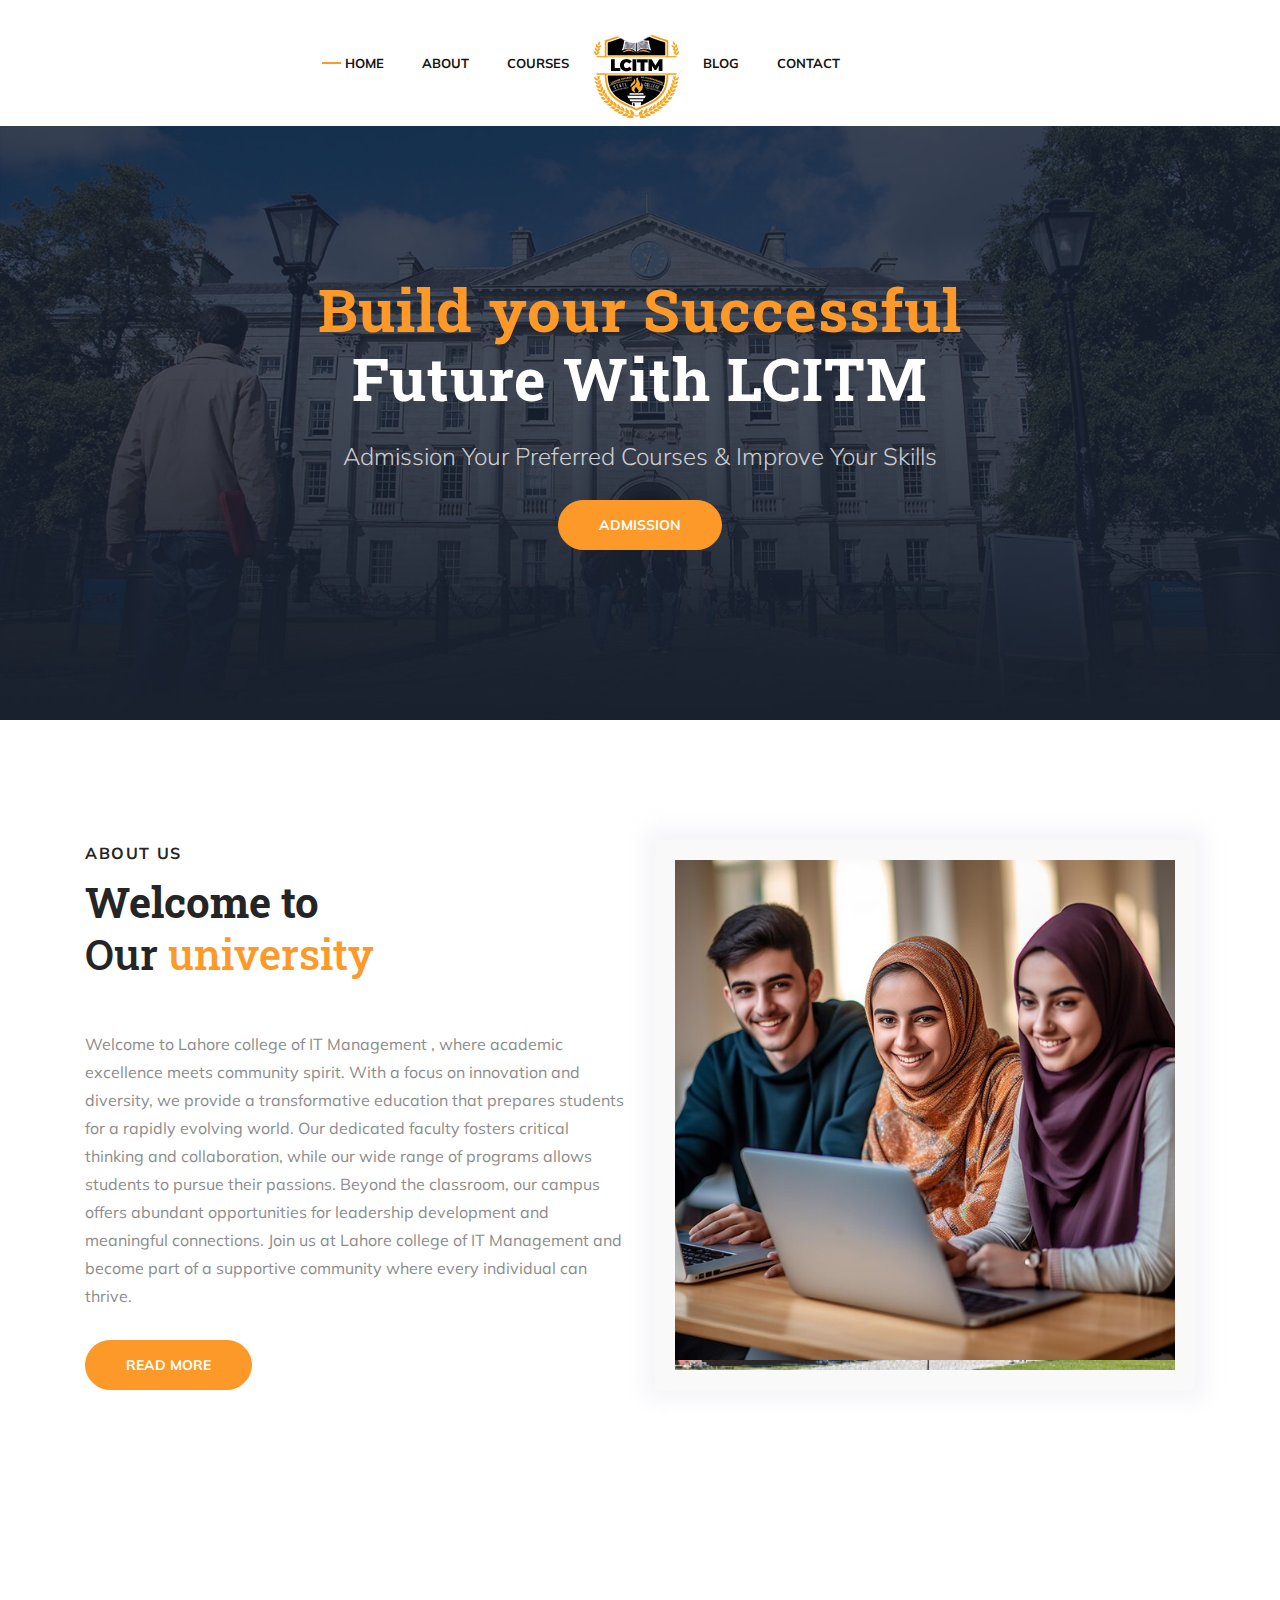
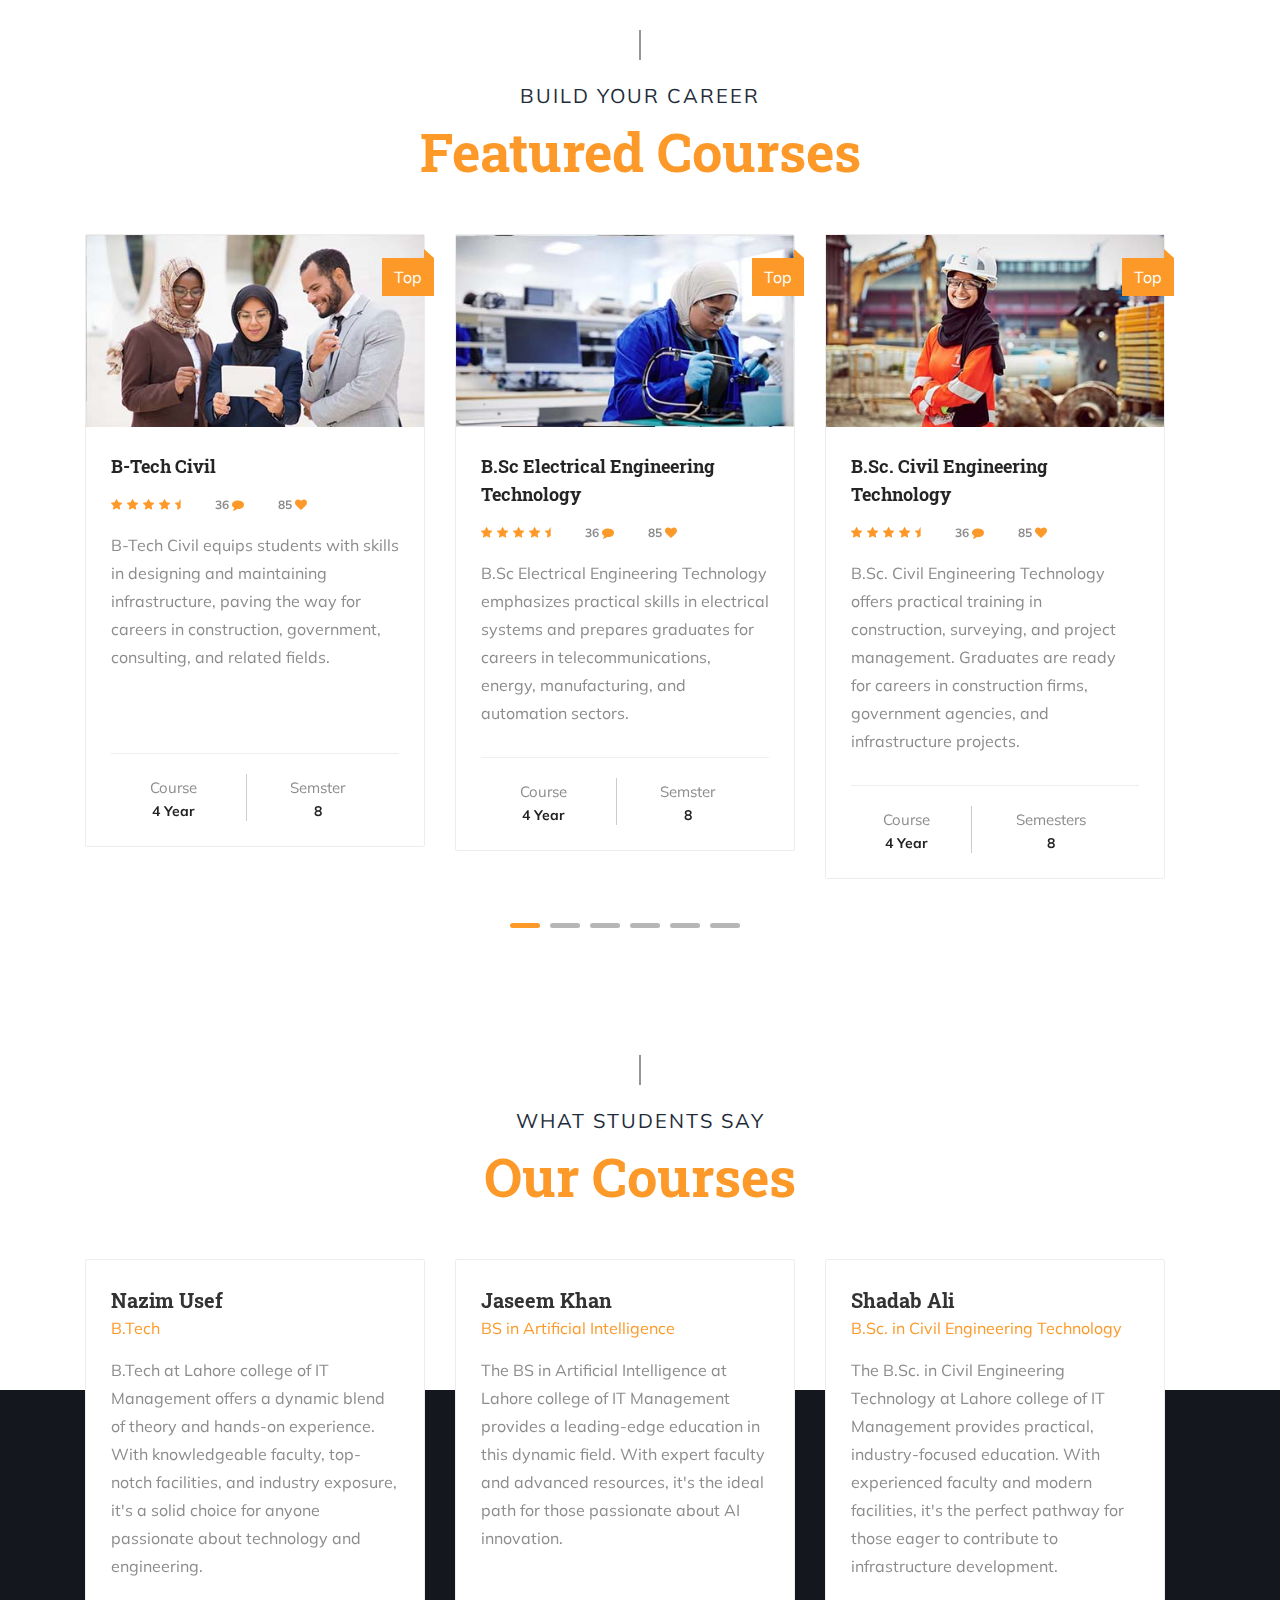
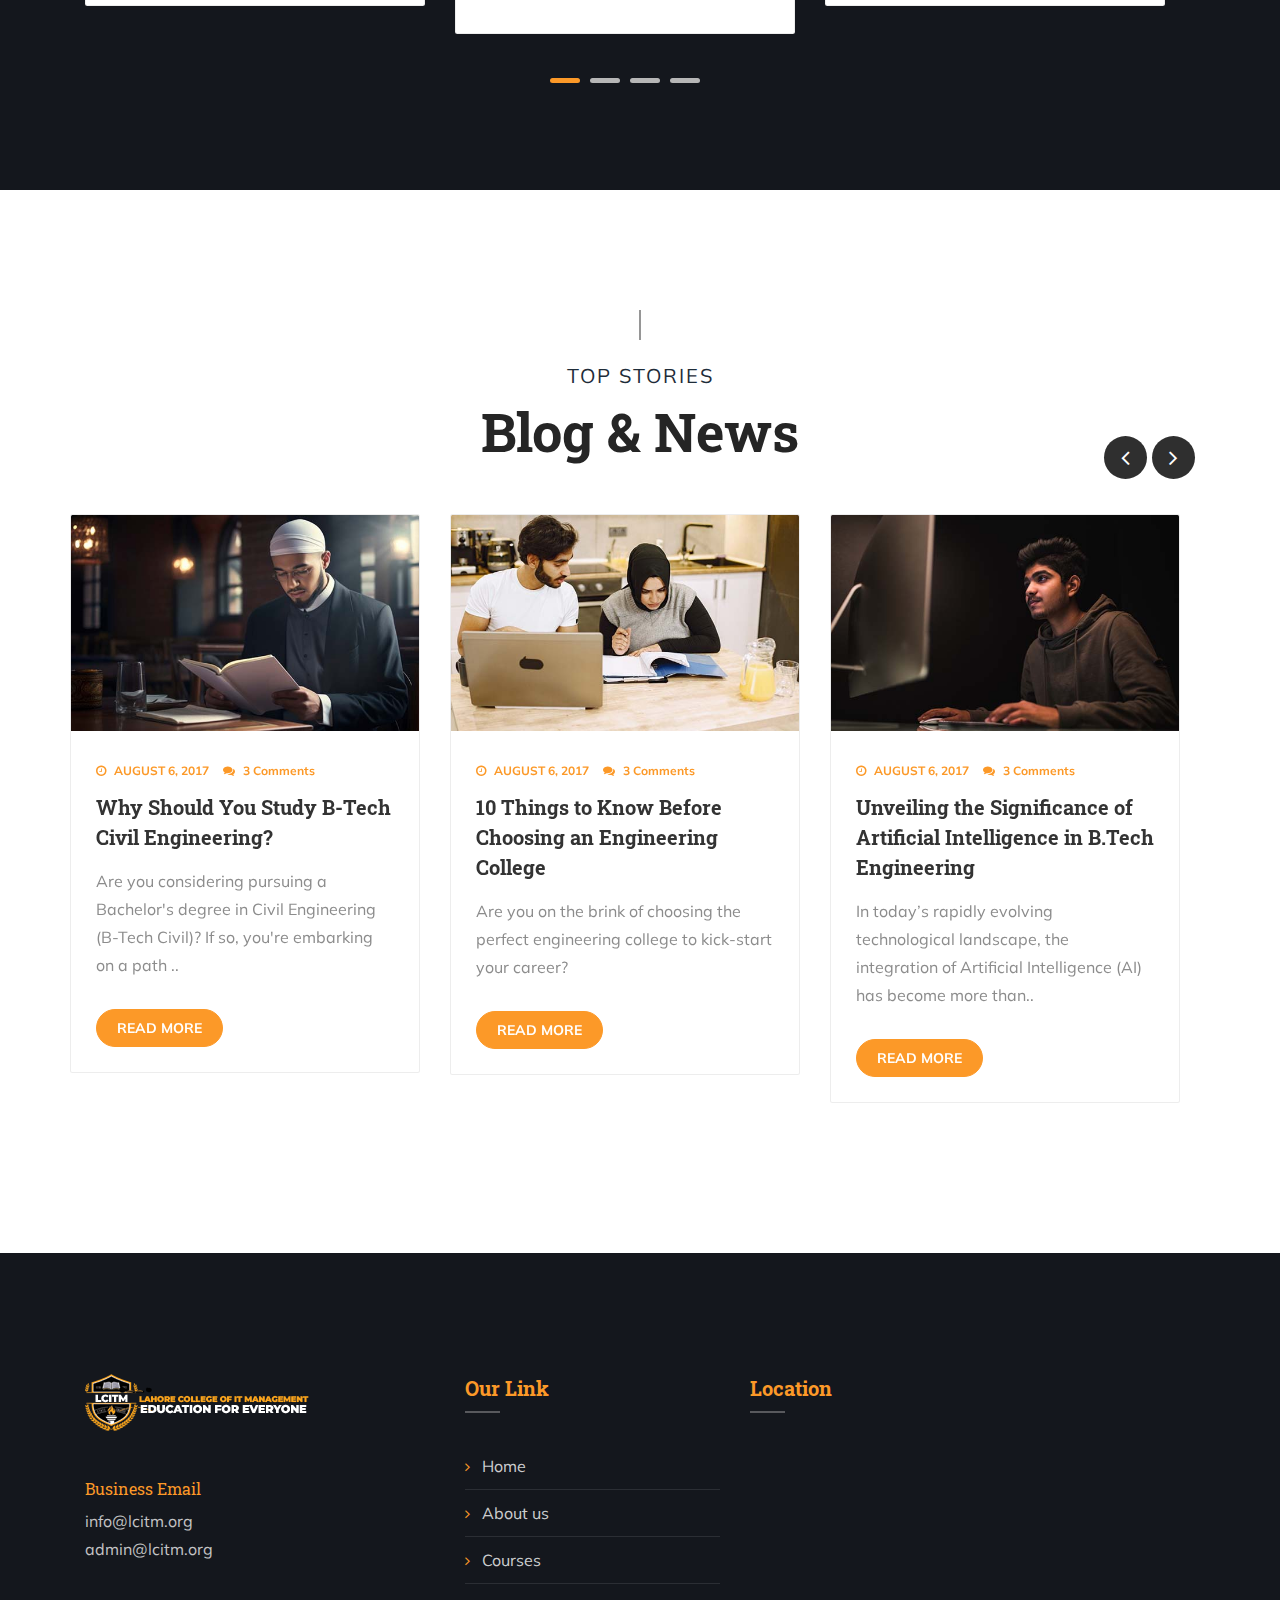
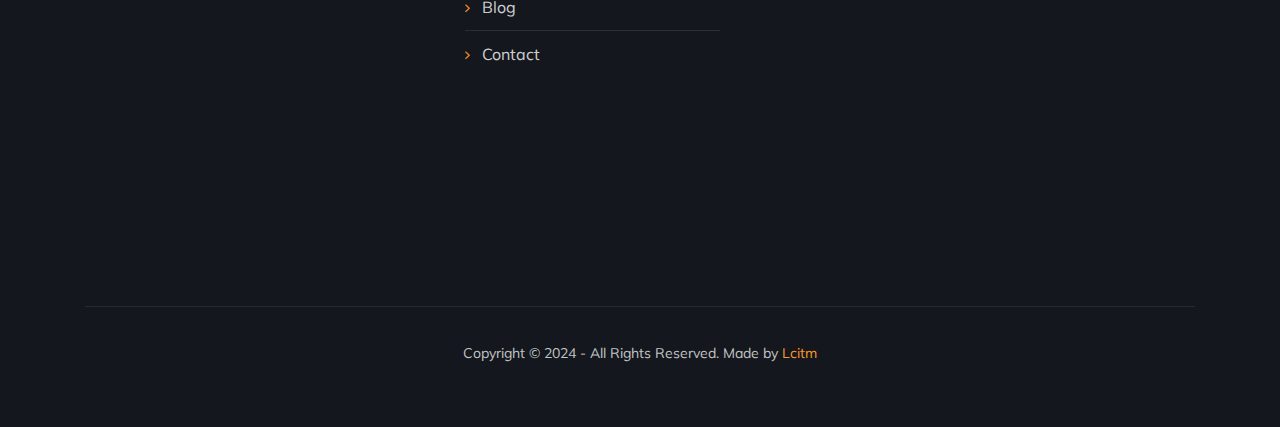
==== commit 910f2fb9: "dsfsdf" ====
--- a/index.html
+++ b/index.html
@@ -709,7 +709,7 @@
                             </div> -->
                             <div class="address">
                                 <h6>Business Email</h6>
-                                <p>info@lcitm.org <br> admin@lctim.org
+                                <p>info@lcitm.org <br> admin@lcitm.org
                                 </p>
 
                             </div>
